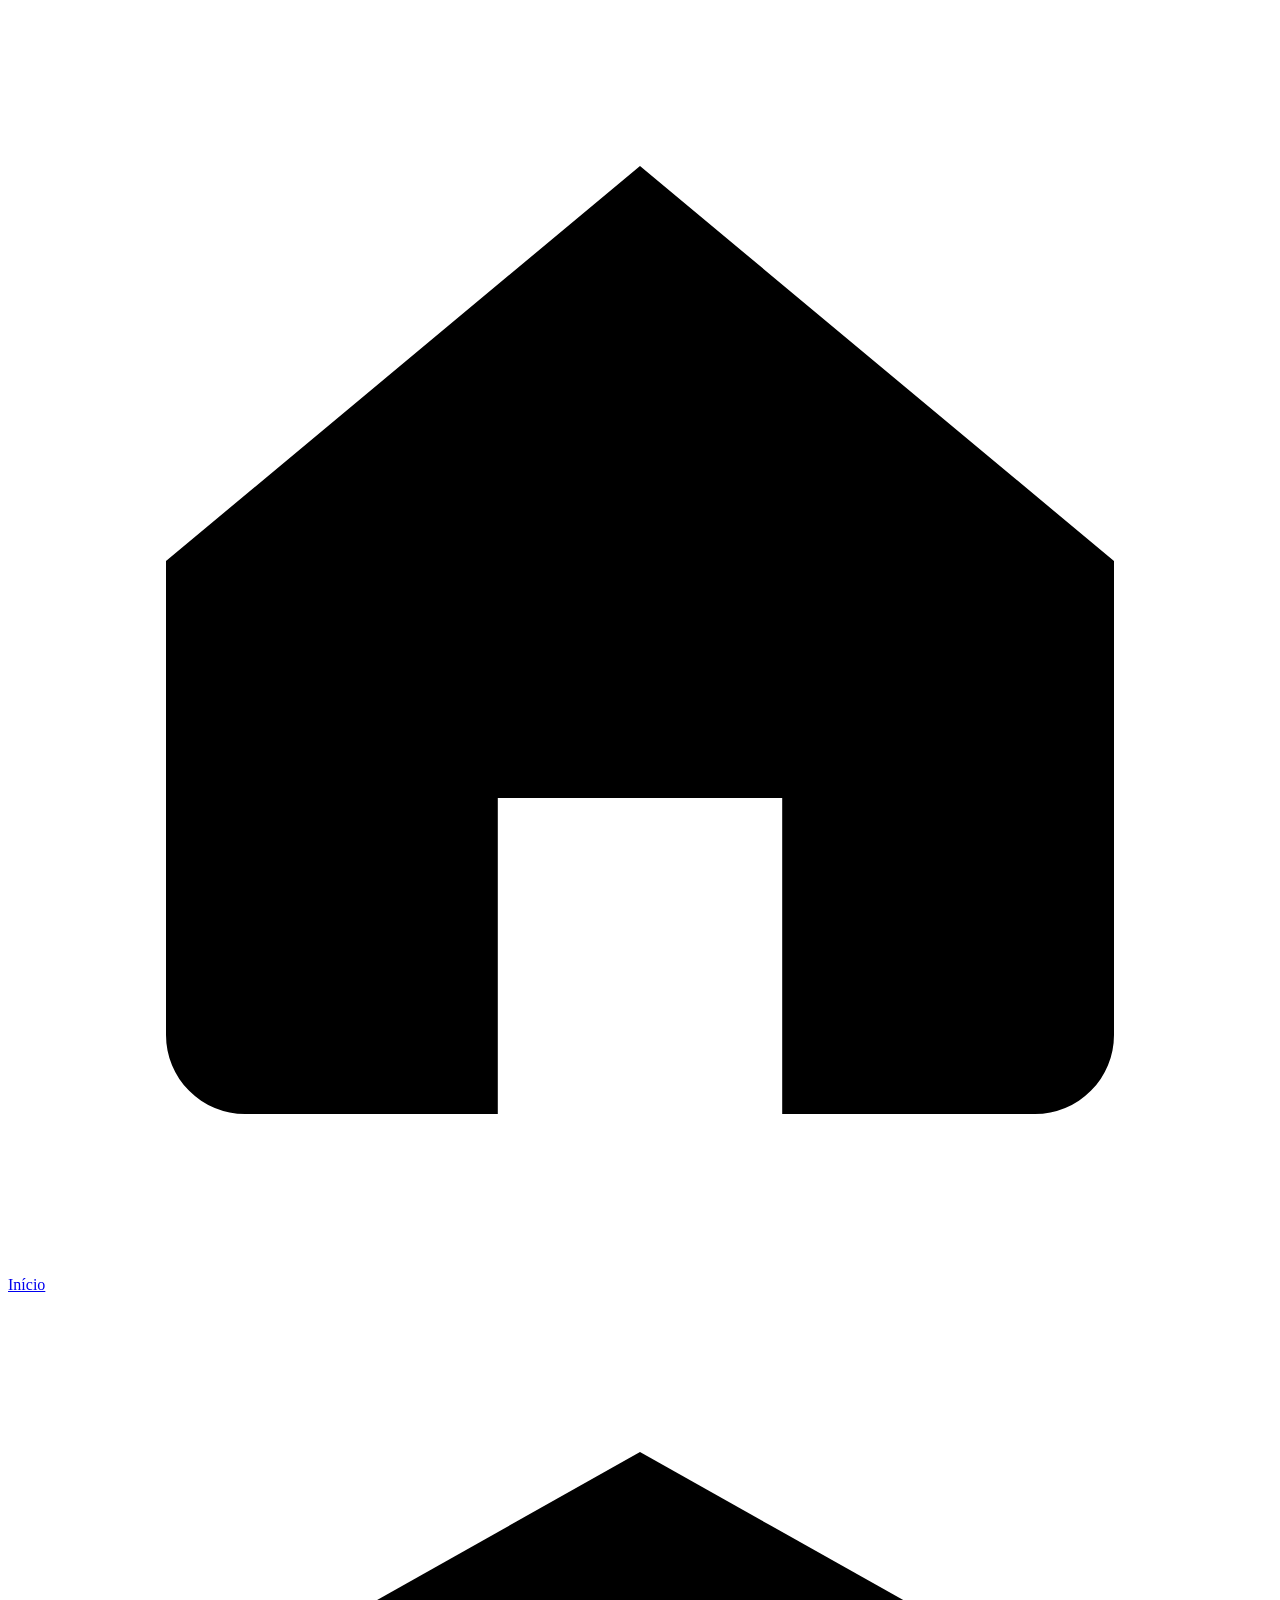
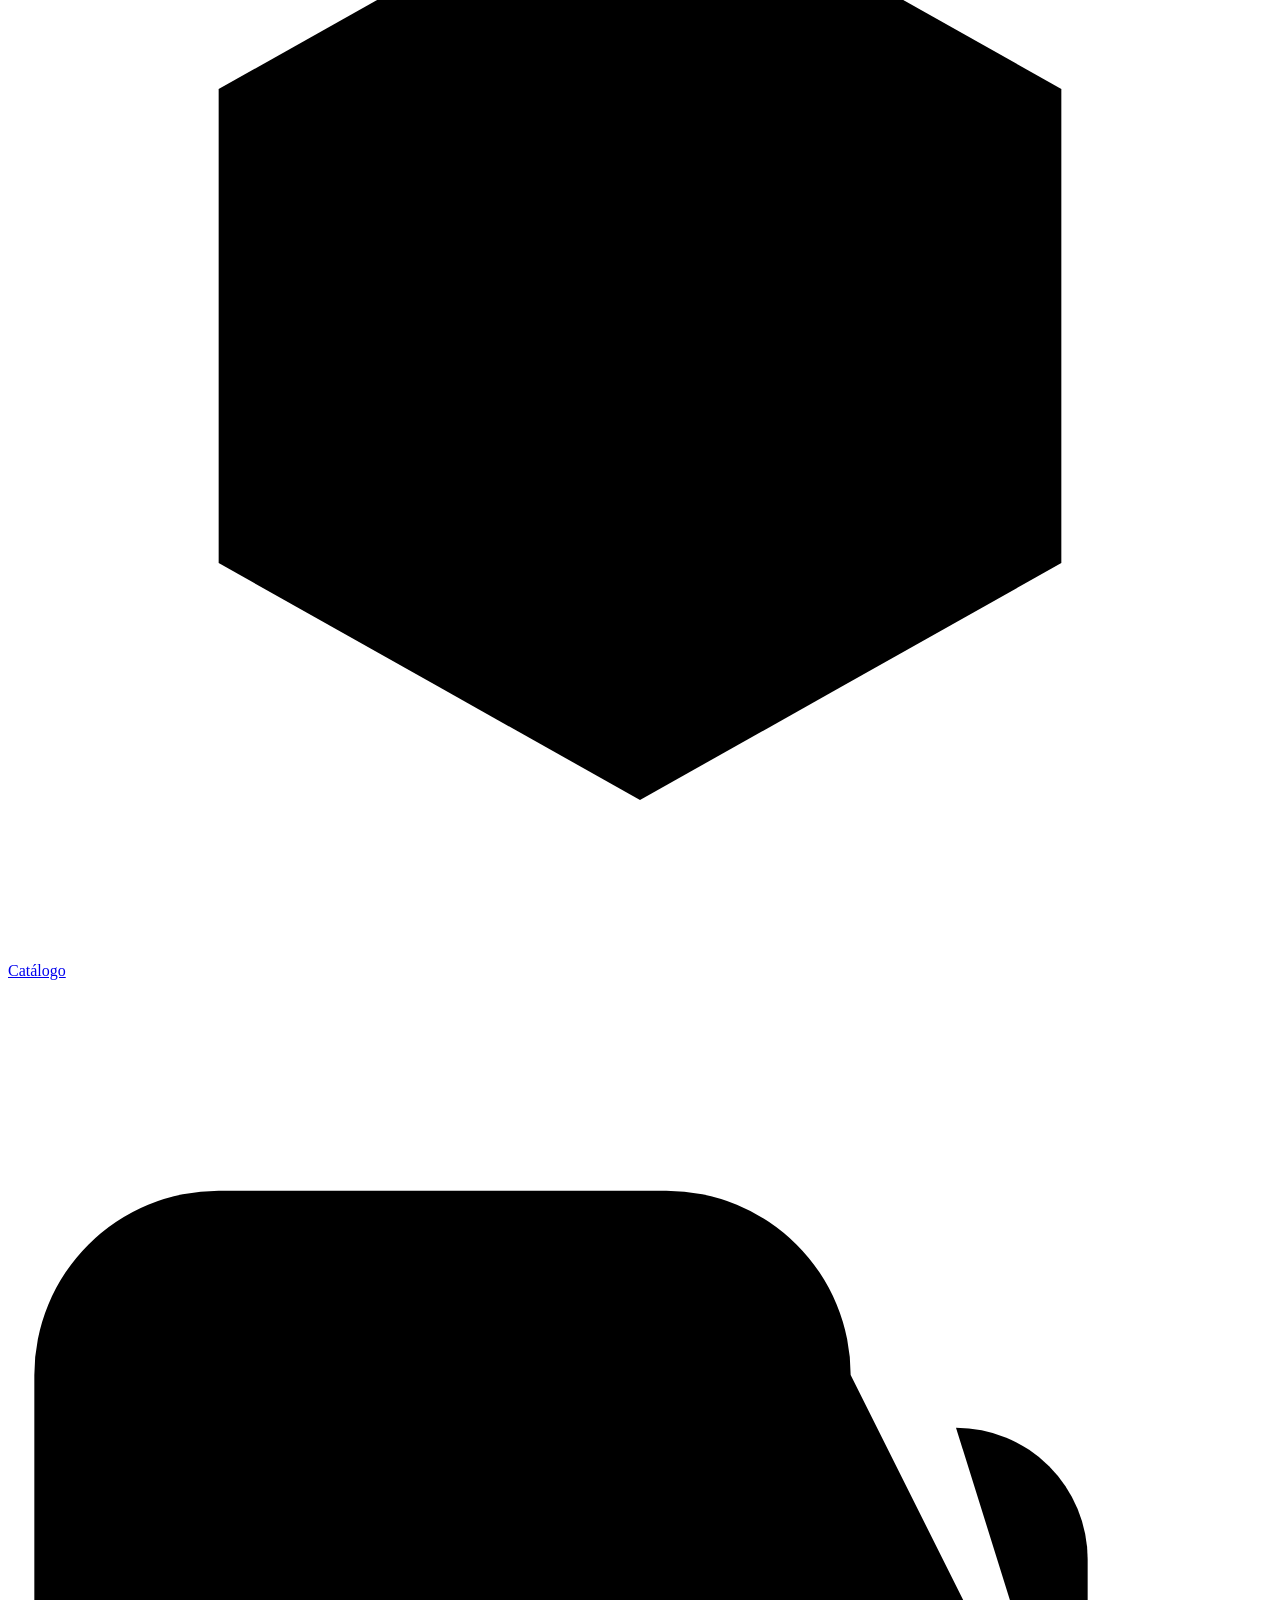
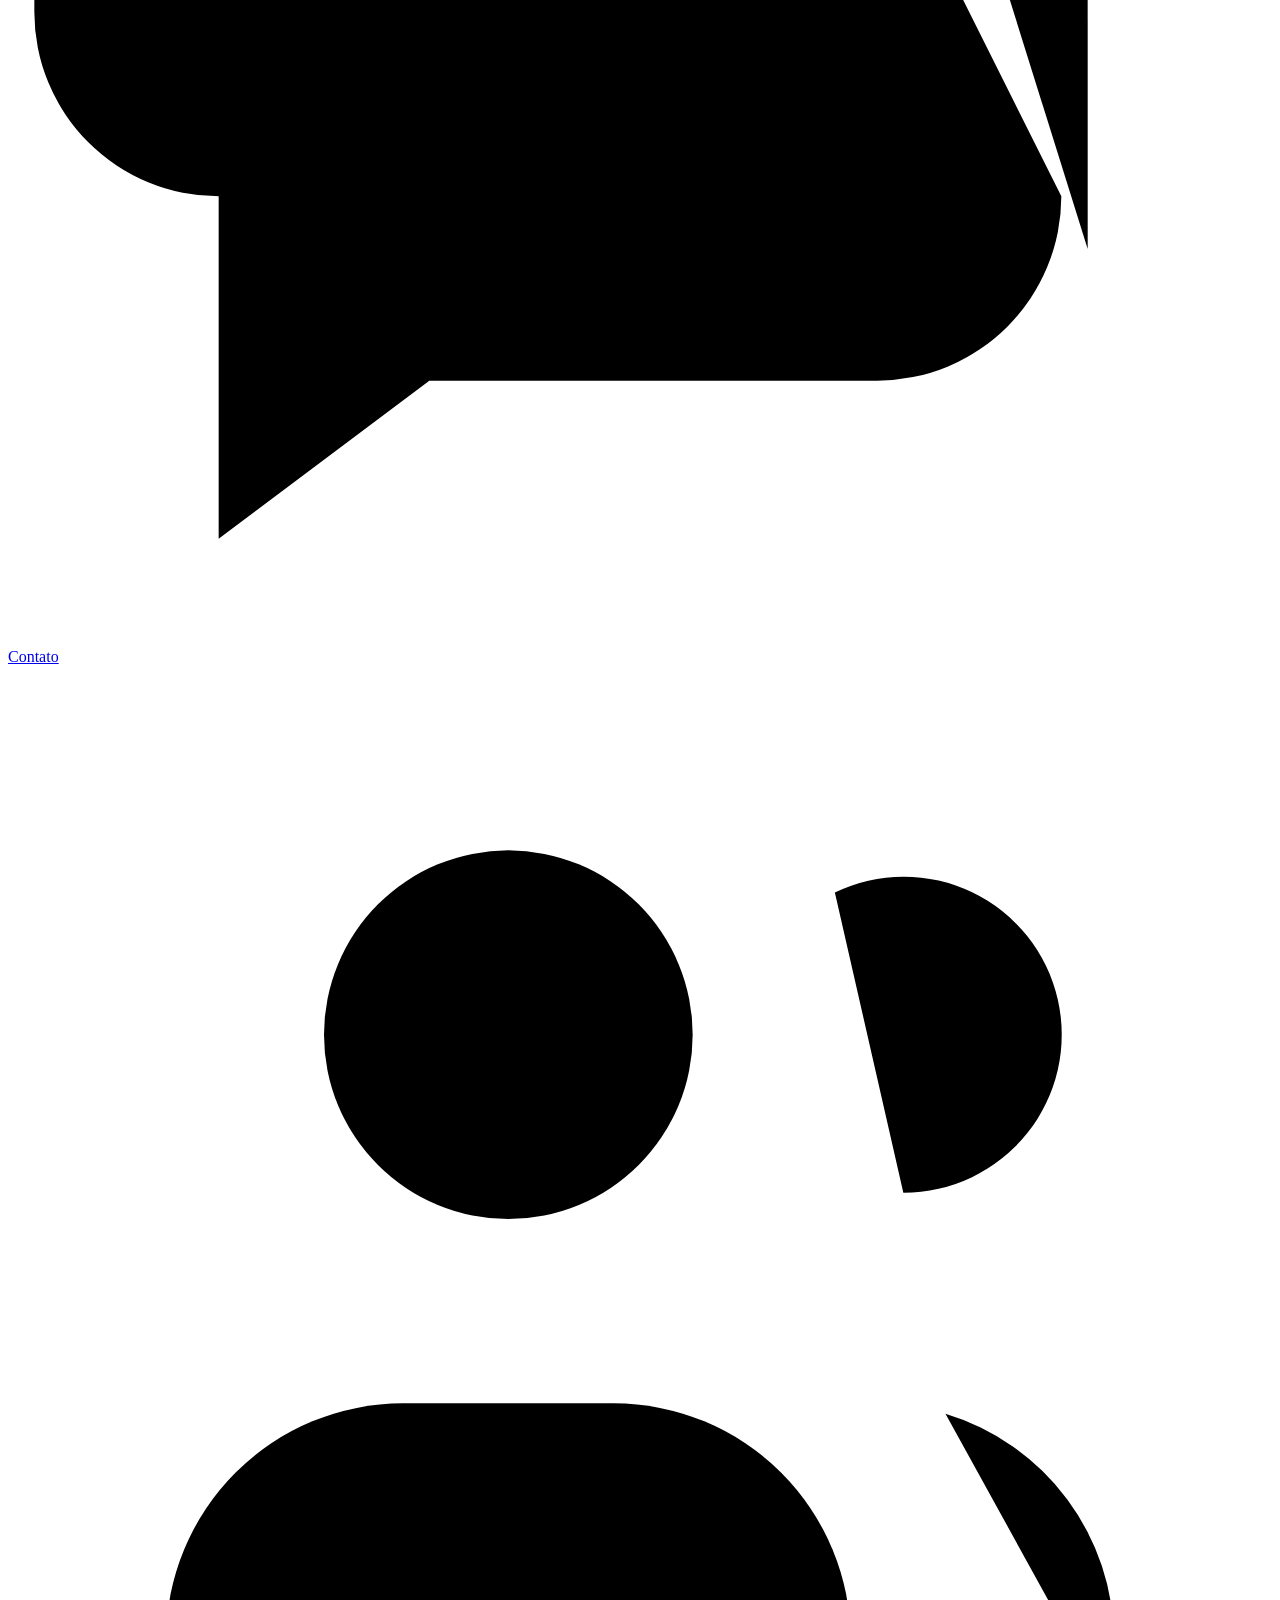
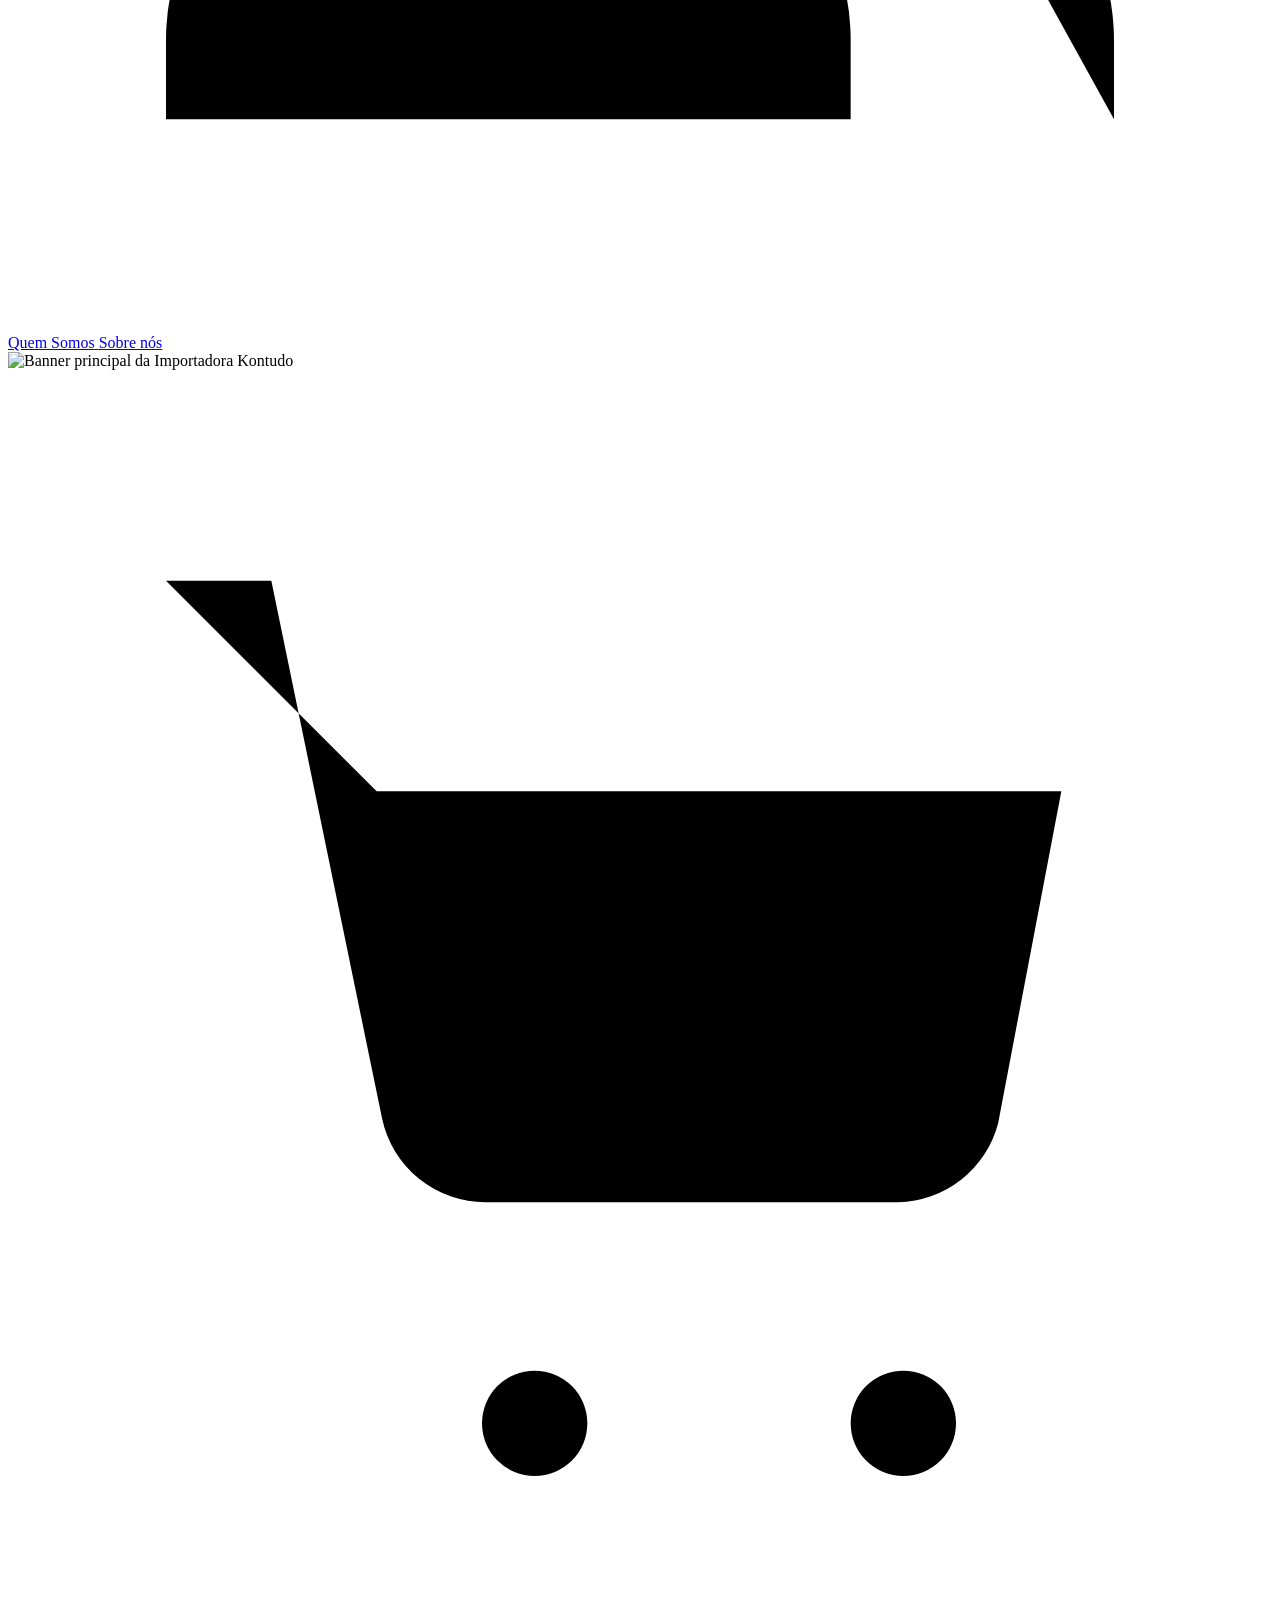
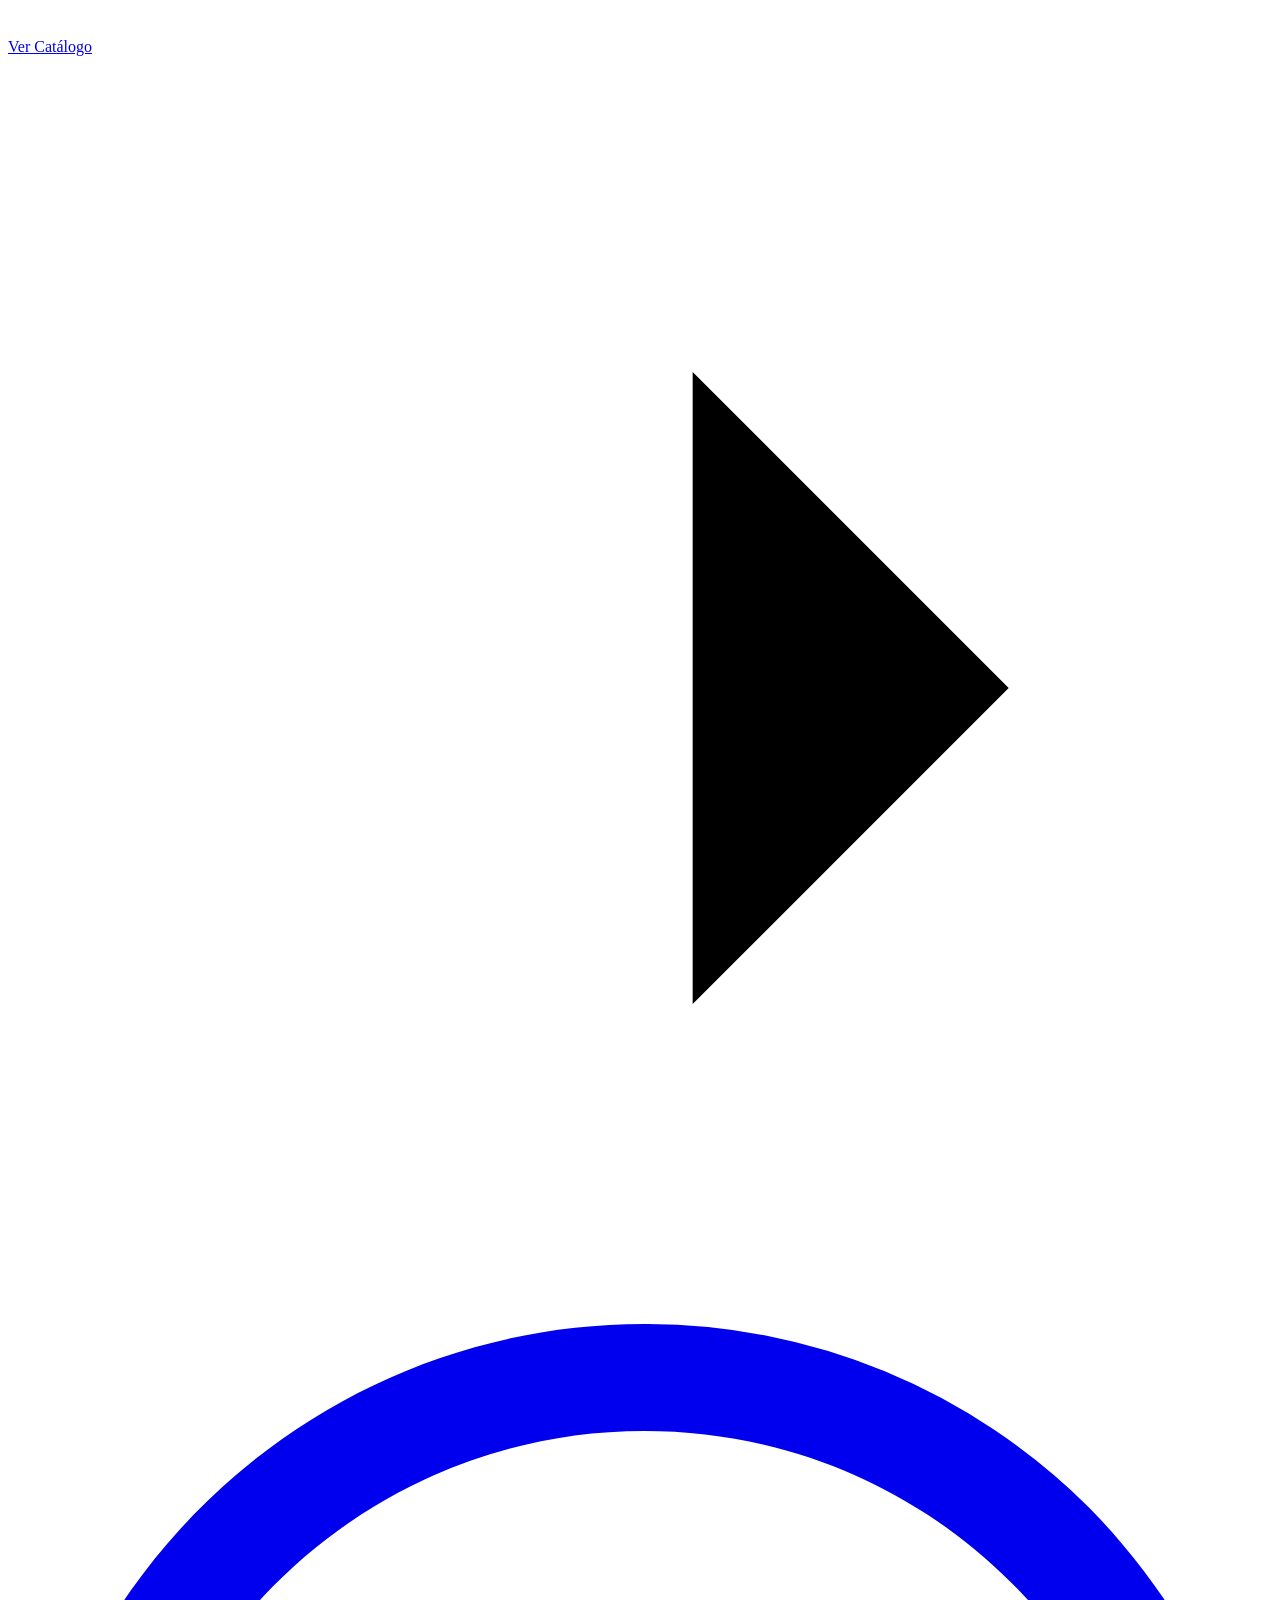
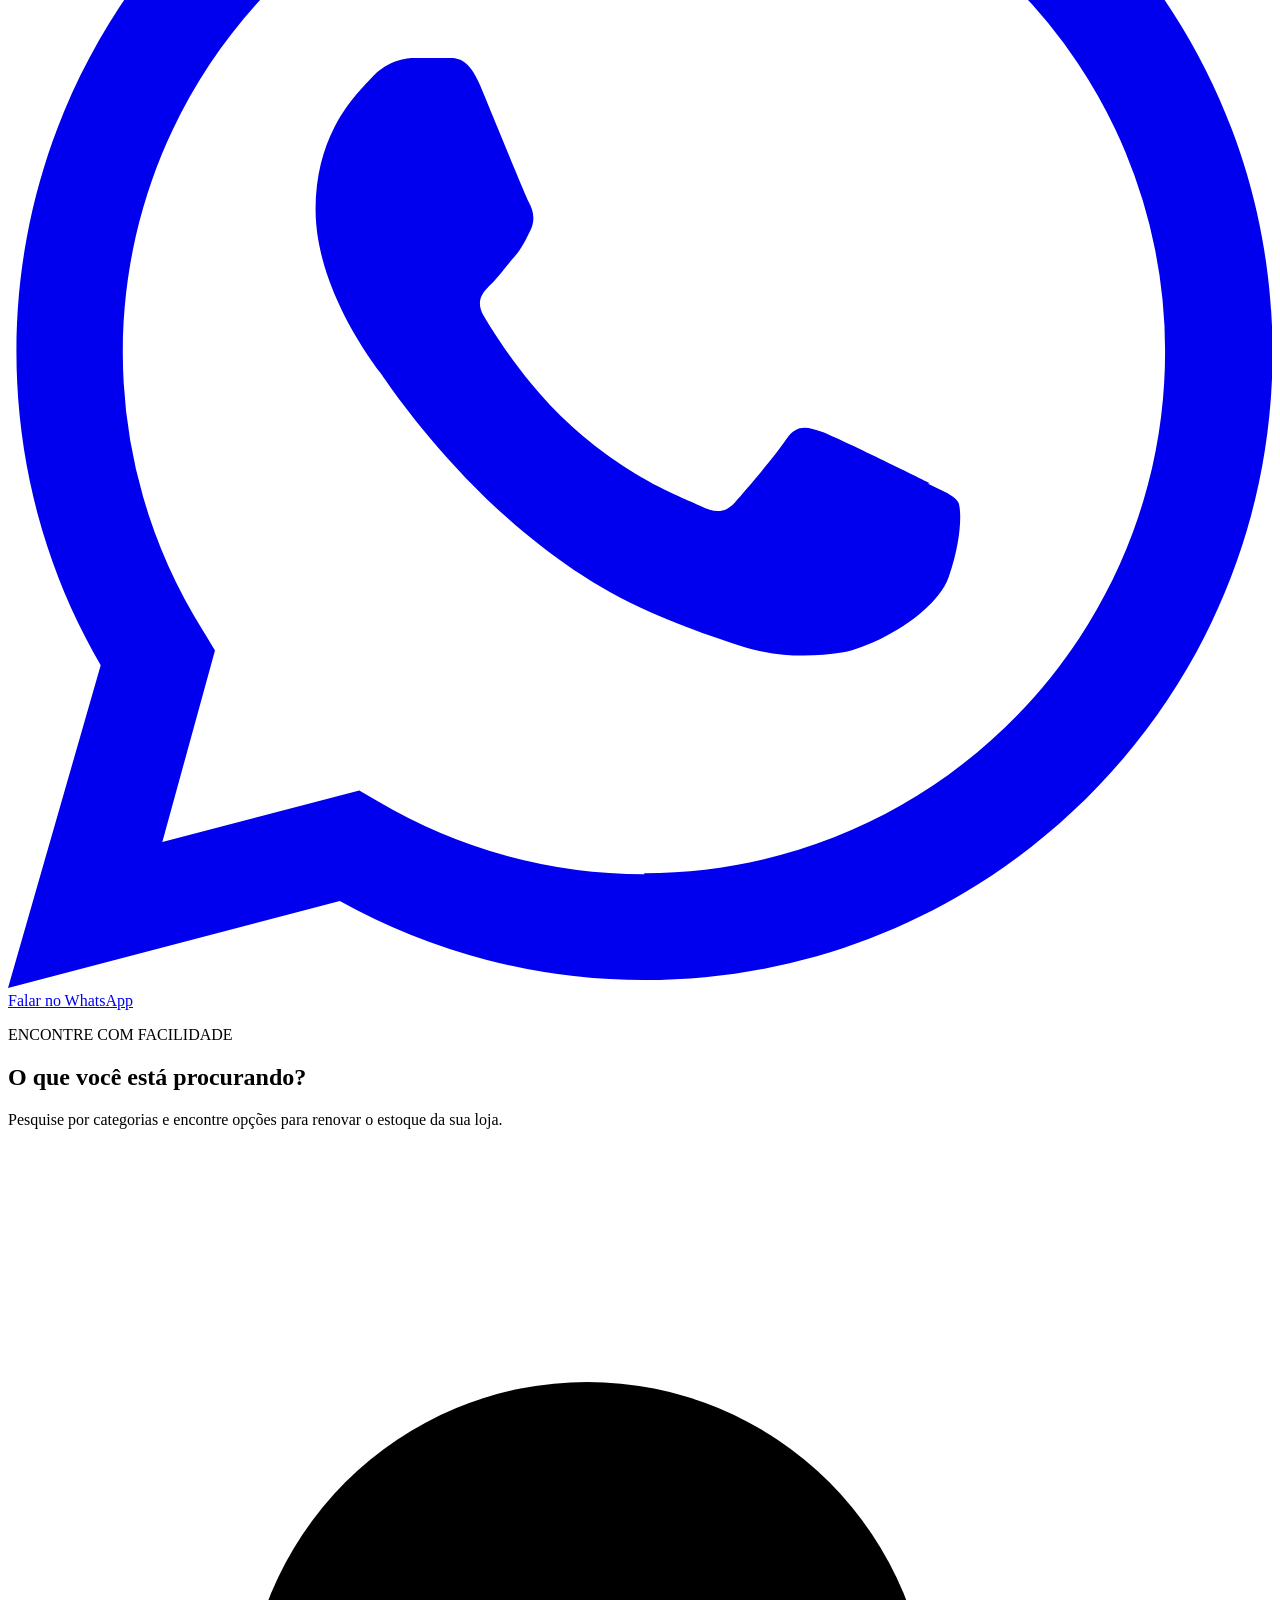
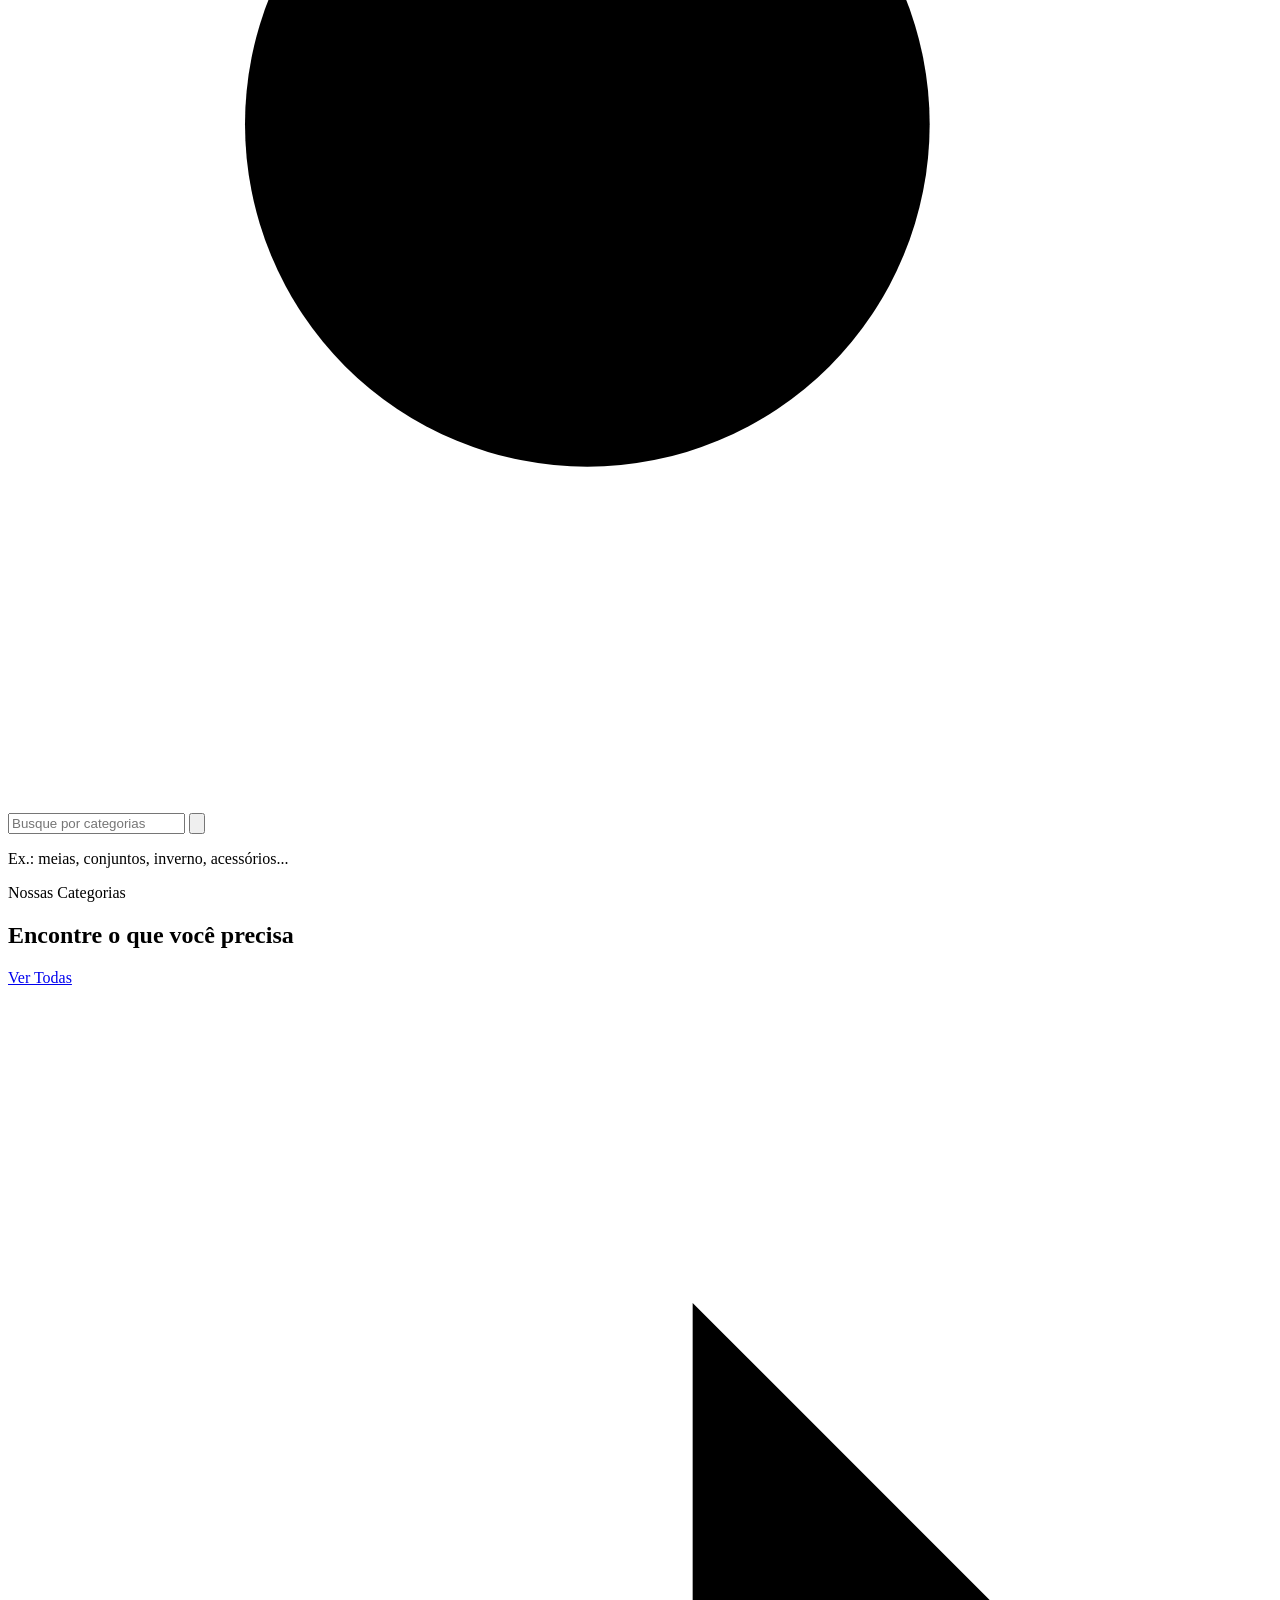
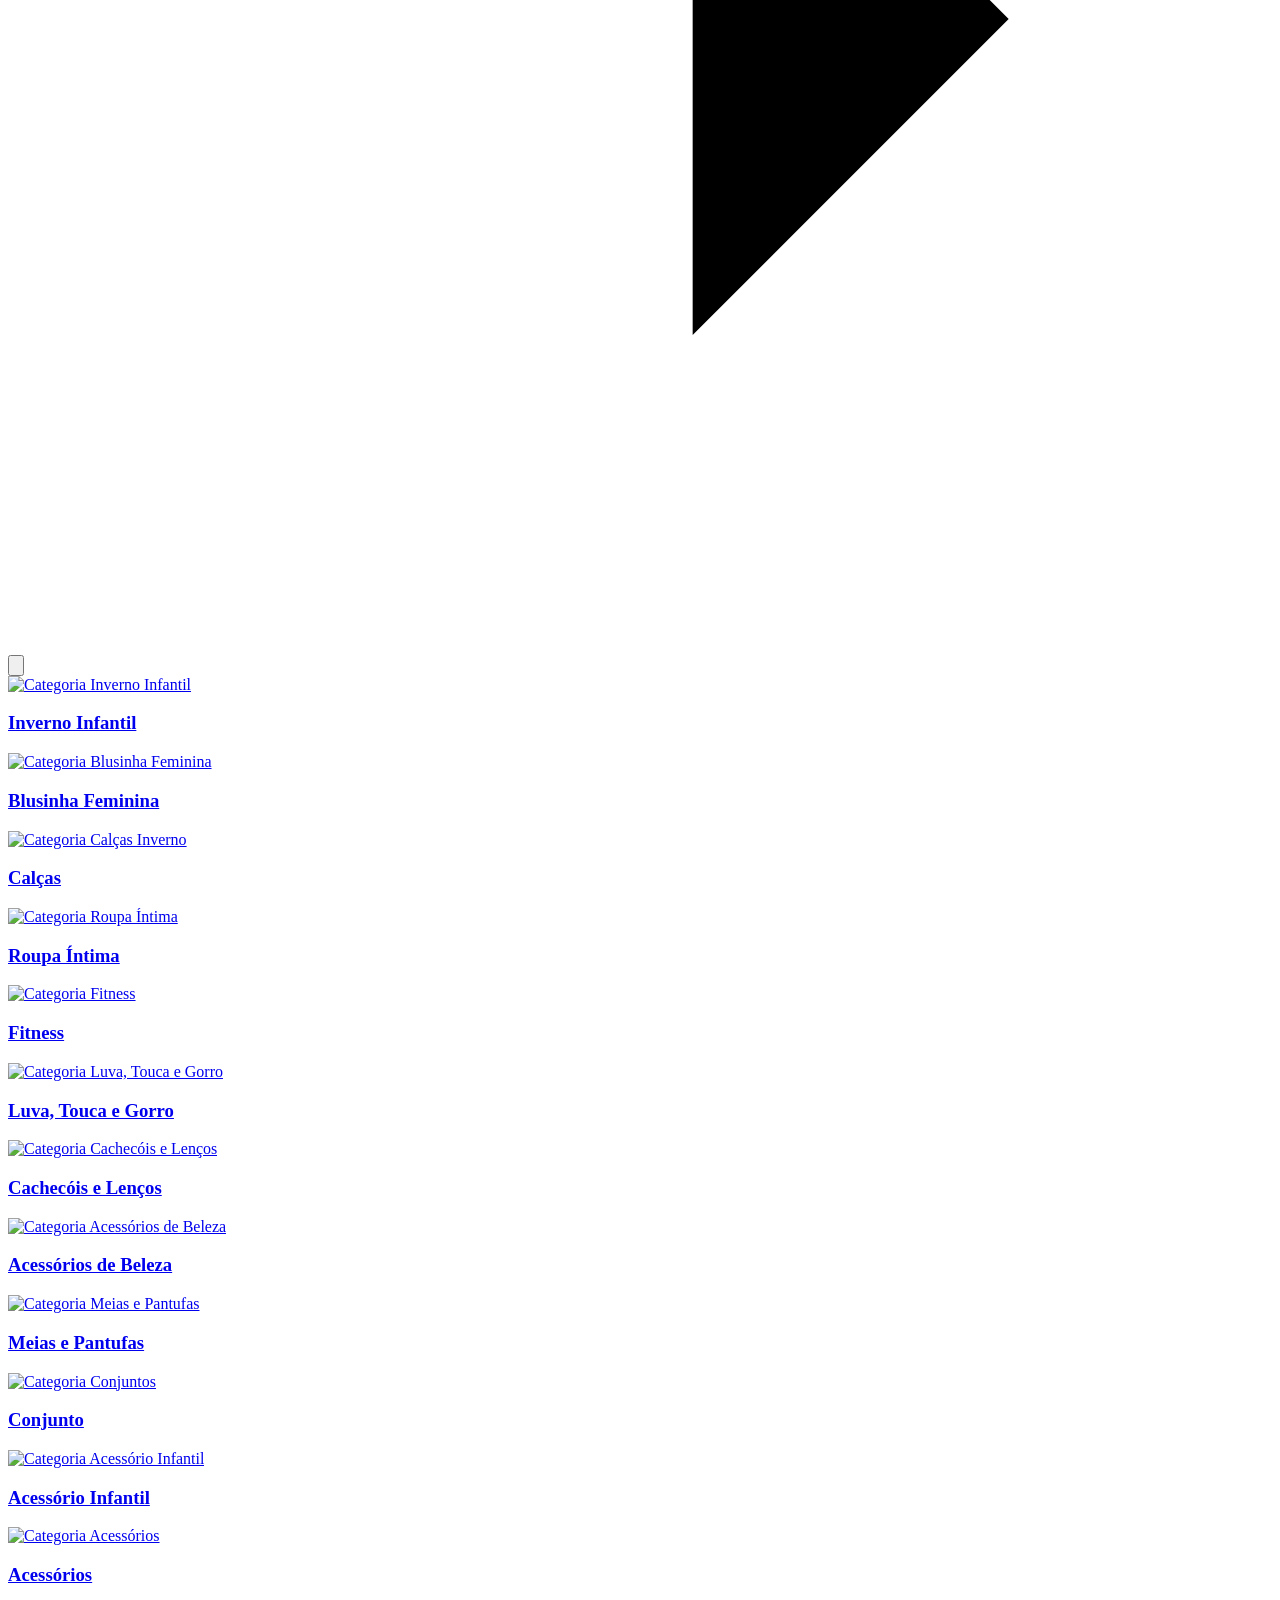
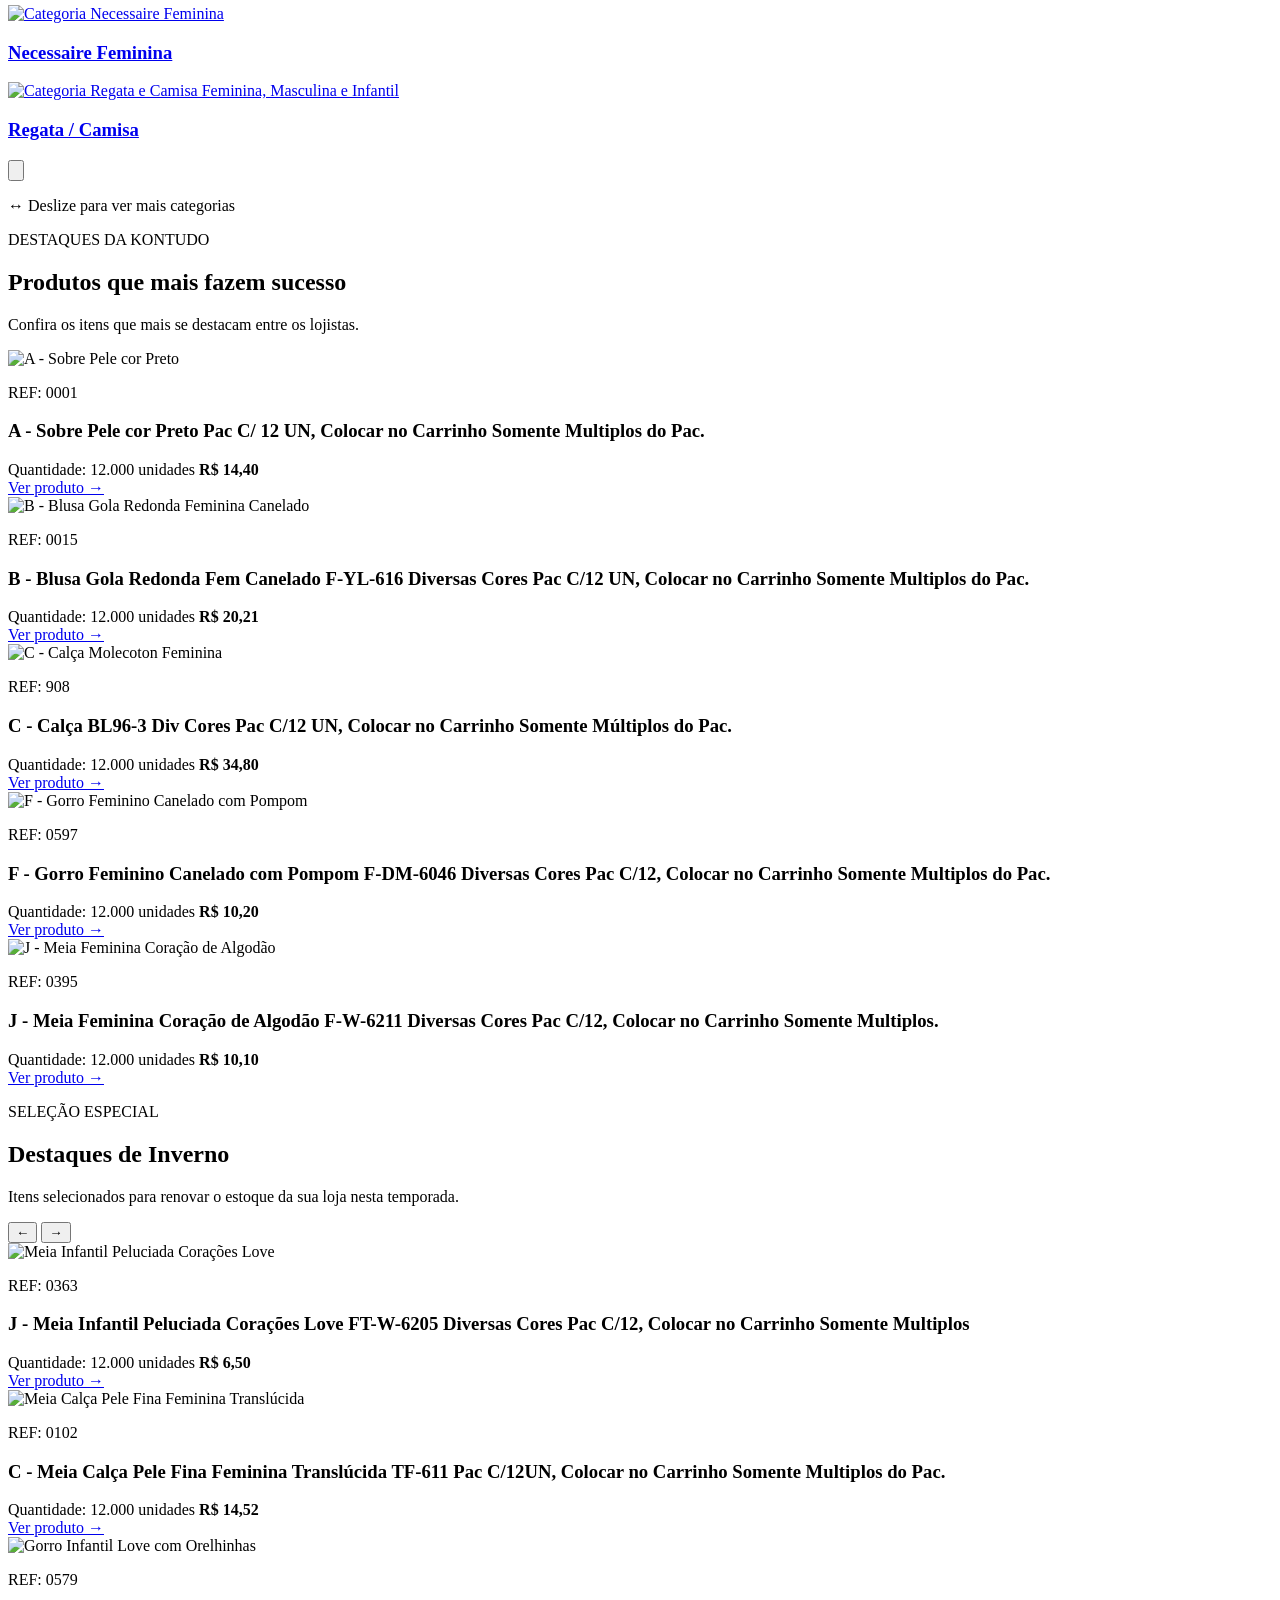
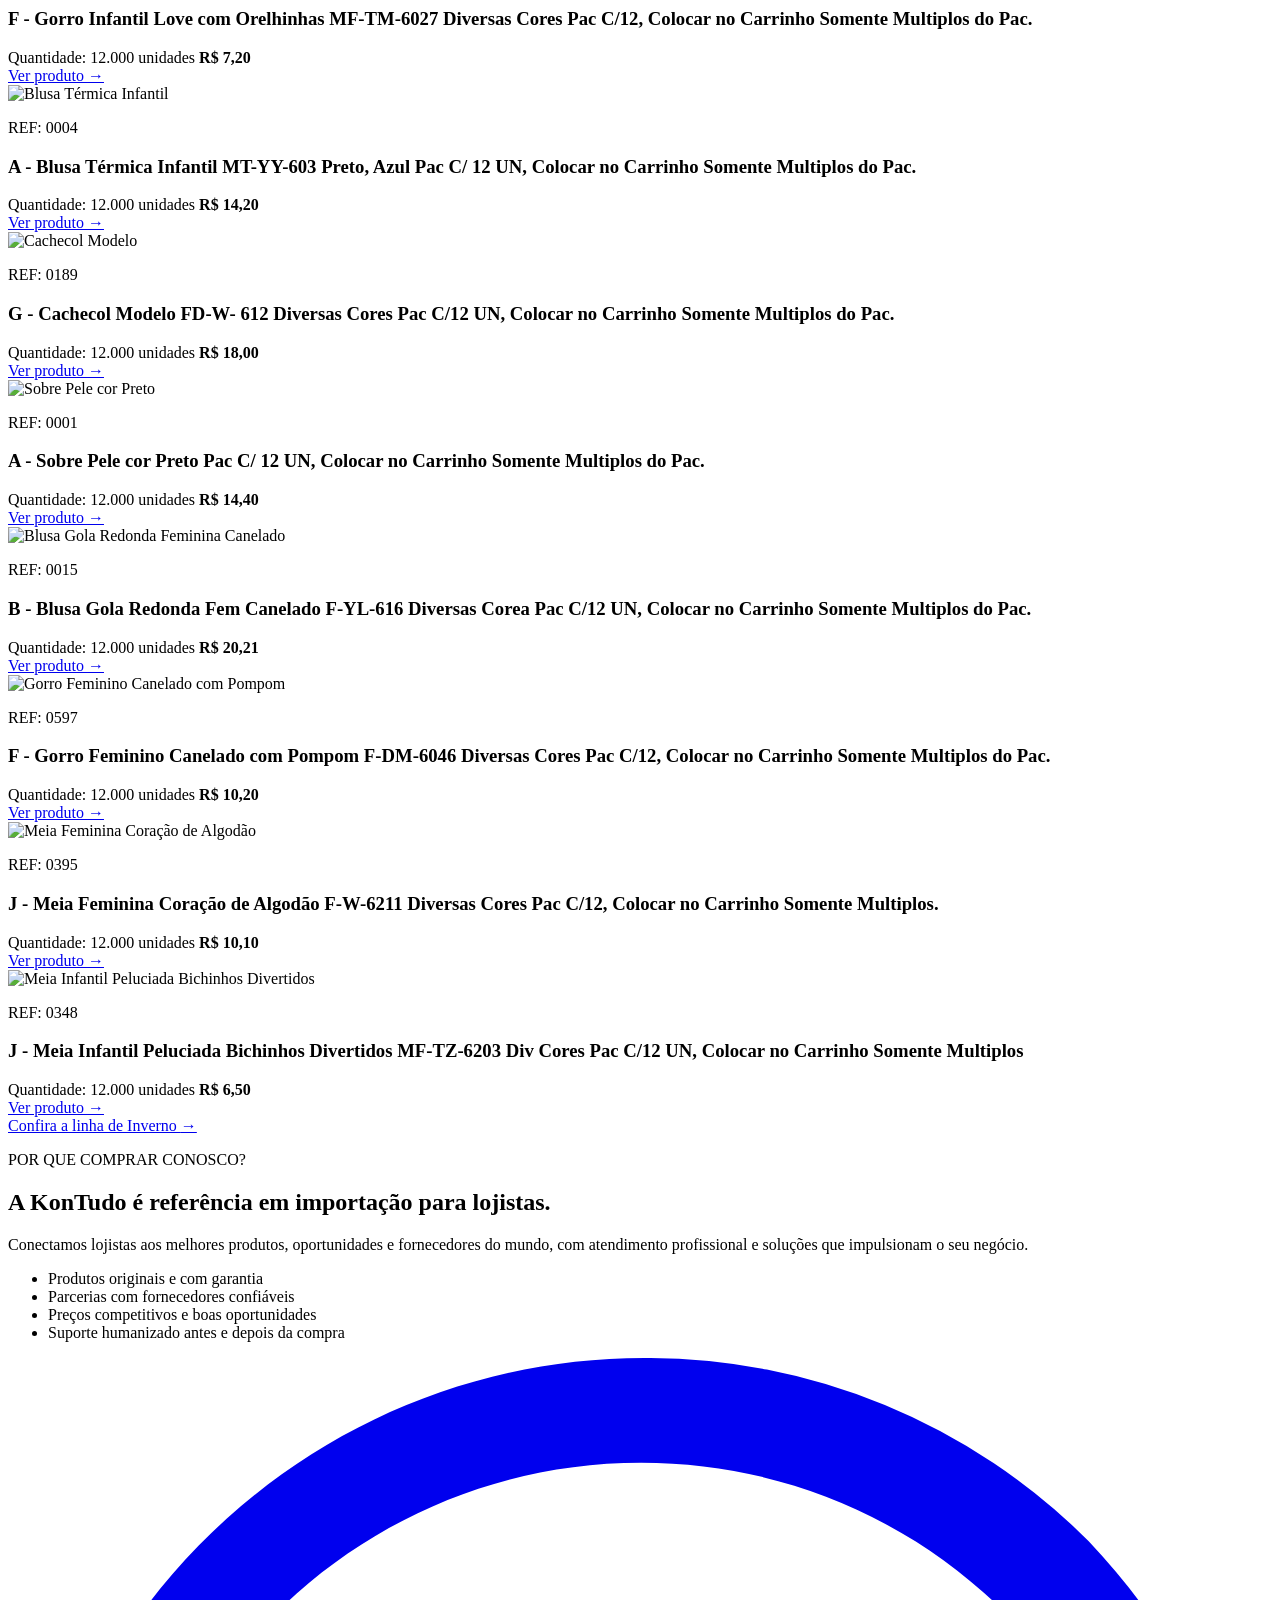
==== index.html @ 3fbab25e "Add files via upload" ====
<!DOCTYPE html>
<html lang="pt-BR">
<head>
  <meta charset="UTF-8" />
  <meta name="viewport" content="width=device-width, initial-scale=1.0" />

  <title>Importadora Kontudo | Porto Itajaí - SC</title>

  <link rel="preconnect" href="https://fonts.googleapis.com" />
  <link rel="preconnect" href="https://fonts.gstatic.com" crossorigin />

  <link
    href="https://fonts.googleapis.com/css2?family=Poppins:wght@400;500;600;700;800&display=swap"
    rel="stylesheet"
  />

  <link rel="stylesheet" href="css/style.css" />
</head>

<body data-page="inicio">

  <header class="site-header">
    <div class="header-art" aria-hidden="true"></div>

    <nav class="primary-nav" aria-label="Menu principal">

      <a href="index.html" class="nav-link" data-page="inicio">
        <svg class="nav-icon" viewBox="0 0 24 24" aria-hidden="true">
          <path d="M3 10.5 12 3l9 7.5v9a1.5 1.5 0 0 1-1.5 1.5h-4.8v-6h-5.4v6H4.5A1.5 1.5 0 0 1 3 19.5z" />
        </svg>
        <span>Início</span>
      </a>

      <a href="catalogo.html" class="nav-link" data-page="catalogo">
        <svg class="nav-icon" viewBox="0 0 24 24" aria-hidden="true">
          <path d="M4 7.5 12 3l8 4.5v9L12 21l-8-4.5z" />
          <path d="M4 7.5 12 12l8-4.5M12 12v9" />
        </svg>
        <span>Catálogo</span>
      </a>

      <a
        href="https://wa.me/5548991997703?text=Ol%C3%A1%2C%20tudo%20bem%3F%20Vim%20atrav%C3%A9s%20do%20site%20da%20Importadora%20Kontudo%20e%20gostaria%20de%20mais%20informa%C3%A7%C3%B5es."
        class="nav-link"
        target="_blank"
        rel="noopener noreferrer"
      >
        <svg class="nav-icon" viewBox="0 0 24 24" aria-hidden="true">
          <path d="M20 15.5a3.5 3.5 0 0 1-3.5 3.5H8l-4 3v-6.5A3.5 3.5 0 0 1 .5 12V7.5A3.5 3.5 0 0 1 4 4h8.5A3.5 3.5 0 0 1 16 7.5" />
          <path d="M18 8.5a2.5 2.5 0 0 1 2.5 2.5v5.5" />
        </svg>
        <span>Contato</span>
      </a>

      <a href="quem-somos.html" class="nav-link" data-page="quem-somos">
        <svg class="nav-icon" viewBox="0 0 24 24" aria-hidden="true">
          <path d="M16 20v-1.5a4.5 4.5 0 0 0-4.5-4.5h-4A4.5 4.5 0 0 0 3 18.5V20" />
          <circle cx="9.5" cy="7" r="3.5" />
          <path d="M17 10a3 3 0 1 0-1.3-5.7M21 20v-1.5a4.5 4.5 0 0 0-3.2-4.3" />
        </svg>

        <span class="nav-label-desktop">Quem Somos</span>
        <span class="nav-label-mobile">Sobre nós</span>
        
      </a>

    </nav>
  </header>

  <main>
  <section class="hero-home">
    <div class="hero-banner-wrap">
      <img
        src="banners/banner-home-kontudo.png"
        alt="Banner principal da Importadora Kontudo"
        class="hero-banner-image"
      />

      <div class="hero-banner-buttons">
  <a href="catalogo.html" class="hero-btn hero-btn-catalogo">
    <svg class="hero-btn-icon" viewBox="0 0 24 24" aria-hidden="true">
      <path d="M3 4h2l2.1 10.2a2 2 0 0 0 2 1.6h7.8a2 2 0 0 0 1.9-1.5L20 8H7" />
      <circle cx="10" cy="20" r="1" />
      <circle cx="17" cy="20" r="1" />
    </svg>

    <span>Ver Catálogo</span>

    <svg class="hero-btn-arrow" viewBox="0 0 24 24" aria-hidden="true">
      <path d="M5 12h13M13 6l6 6-6 6" />
    </svg>
  </a>

  <a
    href="https://wa.me/5548991997703?text=Ol%C3%A1%2C%20tudo%20bem%3F%20Vim%20atrav%C3%A9s%20do%20site%20da%20Importadora%20Kontudo%20e%20gostaria%20de%20mais%20informa%C3%A7%C3%B5es."
    class="hero-btn hero-btn-whatsapp"
    target="_blank"
    rel="noopener noreferrer"
  >
    <svg
  class="hero-whatsapp-icon"
  viewBox="0 0 24 24"
  aria-hidden="true"
>
  <path
    fill="currentColor"
    d="M20.52 3.48A11.88 11.88 0 0 0 12.08 0C5.5 0 .16 5.34.16 11.92c0 2.1.55 4.15 1.6 5.95L0 24l6.3-1.65a11.9 11.9 0 0 0 5.78 1.5h.01c6.58 0 11.92-5.34 11.92-11.92 0-3.18-1.24-6.16-3.49-8.45ZM12.08 21.84a9.9 9.9 0 0 1-5.05-1.38l-.36-.21-3.74.98 1-3.64-.23-.38a9.9 9.9 0 0 1-1.52-5.28c0-5.46 4.44-9.9 9.9-9.9 2.64 0 5.12 1.03 6.99 2.9a9.83 9.83 0 0 1 2.9 6.99c0 5.46-4.44 9.9-9.89 9.9Zm5.43-7.42c-.3-.15-1.78-.88-2.06-.98-.28-.1-.48-.15-.68.15-.2.3-.78.98-.96 1.18-.18.2-.36.23-.66.08-.3-.15-1.28-.47-2.43-1.5-.9-.81-1.5-1.8-1.68-2.1-.18-.3-.02-.46.13-.61.13-.13.3-.36.45-.53.15-.18.2-.3.3-.5.1-.2.05-.38-.03-.53-.08-.15-.68-1.63-.93-2.23-.25-.59-.5-.5-.68-.51h-.58c-.2 0-.53.08-.8.38-.28.3-1.06 1.03-1.06 2.5 0 1.48 1.08 2.9 1.23 3.1.15.2 2.12 3.24 5.14 4.55.72.31 1.28.5 1.72.64.72.23 1.38.2 1.9.12.58-.09 1.78-.73 2.03-1.43.25-.7.25-1.3.18-1.43-.08-.13-.28-.2-.58-.35Z"
  />
</svg>

    <span>Falar no WhatsApp</span>
  </a>
</div>
        </div>
  </section>

  <section class="category-search-section" aria-labelledby="categorySearchTitle">
  <div class="category-search-shell" data-category-search>
    <div class="category-search-copy">
      <p class="category-search-eyebrow">ENCONTRE COM FACILIDADE</p>

      <h2 id="categorySearchTitle">
        O que você está <span>procurando?</span>
      </h2>

      <p>
        Pesquise por categorias e encontre opções para renovar o estoque da sua loja.
      </p>
    </div>

    <form class="category-search-form" role="search">
      <div class="category-search-input-wrap">
        <svg class="category-search-lupa" viewBox="0 0 24 24" aria-hidden="true">
          <circle cx="11" cy="11" r="6.5"></circle>
          <path d="m16 16 4.5 4.5"></path>
        </svg>

        <input
          class="category-search-input"
          type="search"
          placeholder="Busque por categorias"
          autocomplete="off"
          aria-label="Busque por categorias"
          aria-expanded="false"
        />

        <button class="category-search-button" type="submit" aria-label="Pesquisar categoria">
          <svg viewBox="0 0 24 24" aria-hidden="true">
            <path d="M5 12h13M13 6l6 6-6 6"></path>
          </svg>
        </button>
      </div>

      <div class="category-search-results" role="listbox" aria-live="polite"></div>

      <p class="category-search-hint">
        Ex.: meias, conjuntos, inverno, acessórios...
      </p>
    </form>
  </div>
</section>

  <section class="categorias-home" id="categorias">
    <div class="categorias-cabecalho">
      <div>
        <p class="categorias-selo">Nossas Categorias</p>

        <h2>
          Encontre <span>o que você precisa</span>
        </h2>
      </div>

      <a href="catalogo.html" class="btn-ver-todas">
        Ver Todas

        <svg viewBox="0 0 24 24" aria-hidden="true">
          <path d="M5 12h13M13 6l6 6-6 6" />
        </svg>
      </a>
    </div>

    <div class="categorias-carrossel">
      <button
        class="categoria-seta categoria-seta-esquerda"
        id="categoryPrev"
        type="button"
        aria-label="Ver categorias anteriores"
      >
        <svg viewBox="0 0 24 24" aria-hidden="true">
          <path d="M15 18l-6-6 6-6" />
        </svg>
      </button>

      <div class="categorias-vitrine" id="categoryTrack">

 <a
  href="https://importadorakontudo.pedidook.com.br/?categoria=A%20-%20INVERNO%20INFANTIL"
  class="categoria-card"
  target="_blank"
  rel="noopener noreferrer"
  >
          <div class="categoria-imagem">
            <img
              src="categorias/inverno-infantil.png"
              alt="Categoria Inverno Infantil"
            />
          </div>
          <h3>Inverno Infantil</h3>
        </a>

        <a
  href="https://importadorakontudo.pedidook.com.br/?categoria=B%20-%20BLUSINHA%20FEMININA"
  class="categoria-card"
  target="_blank"
  rel="noopener noreferrer"
>
          <div class="categoria-imagem">
            <img
              src="categorias/blusinha-feminina.png"
              alt="Categoria Blusinha Feminina"
            />
          </div>
          <h3>Blusinha Feminina</h3>
        </a>

        <a
  href="https://importadorakontudo.pedidook.com.br/?categoria=C%20-%20CAL%C3%87AS"
  class="categoria-card"
  target="_blank"
  rel="noopener noreferrer"
>
          <div class="categoria-imagem">
            <img
              src="categorias/calcas-inverno.png"
              alt="Categoria Calças Inverno"
            />
          </div>
          <h3>Calças </h3>
        </a>

        <a
  href="https://importadorakontudo.pedidook.com.br/?categoria=D%20-%20ROUPA%20INTIMA%20-%20FEM%20%2F%20MASC%20%2F%20INFANTIL"
  class="categoria-card"
  target="_blank"
  rel="noopener noreferrer"
>
          <div class="categoria-imagem">
            <img
              src="categorias/roupa-intima.png"
              alt="Categoria Roupa Íntima"
            />
          </div>
          <h3>Roupa Íntima</h3>
        </a>

        <a
  href="https://importadorakontudo.pedidook.com.br/?categoria=E%20-%20FITNESS"
  class="categoria-card"
  target="_blank"
  rel="noopener noreferrer"
>
          <div class="categoria-imagem">
            <img
              src="categorias/fitness.png"
              alt="Categoria Fitness"
            />
          </div>
          <h3>Fitness</h3>
        </a>

        <a
  href="https://importadorakontudo.pedidook.com.br/?categoria=F%20-%20LUVA%20%2F%20TOUCA%20%2F%20GORRO-ADULTO%2FINFANTIL"
  class="categoria-card"
  target="_blank"
  rel="noopener noreferrer"
>
          <div class="categoria-imagem">
            <img
              src="categorias/luva-touca-gorro.png"
              alt="Categoria Luva, Touca e Gorro"
            />
          </div>
          <h3>Luva, Touca e Gorro</h3>
        </a>

        <a
  href="https://importadorakontudo.pedidook.com.br/?categoria=G%20-%20CACHEC%C3%93IS%20E%20LEN%C3%87OS"
  class="categoria-card"
  target="_blank"
  rel="noopener noreferrer"
>
          <div class="categoria-imagem">
            <img
              src="categorias/cachecois-lencos.png"
              alt="Categoria Cachecóis e Lenços"
            />
          </div>
          <h3>Cachecóis e Lenços</h3>
        </a>

        <a
  href="https://importadorakontudo.pedidook.com.br/?categoria=H%20-%20ACESS%C3%93RIOS%20CABELO%2C%20UNHA%20E%20MAQUIAGEM"
  class="categoria-card"
  target="_blank"
  rel="noopener noreferrer"
>
          <div class="categoria-imagem">
            <img
              src="categorias/acessorios-beleza.png"
              alt="Categoria Acessórios de Beleza"
            />
          </div>
          <h3>Acessórios de Beleza</h3>
        </a>

        <a
  href="https://importadorakontudo.pedidook.com.br/?categoria=J%20-%20MEIAS%20%2F%20PANTUFAS%20-%20MASC%2FFEM%2FINFANTIL"
  class="categoria-card"
  target="_blank"
  rel="noopener noreferrer"
>
          <div class="categoria-imagem">
            <img
              src="categorias/meias-pantufas.png"
              alt="Categoria Meias e Pantufas"
            />
          </div>
          <h3>Meias e Pantufas</h3>
        </a>

        <a href="https://importadorakontudo.pedidook.com.br/?categoria=I%20-%20CONJUNTOS" class="categoria-card">
          <div class="categoria-imagem">
            <img
              src="categorias/conjuntos.png"
              alt="Categoria Conjuntos"
            />
          </div>
          <h3>Conjunto</h3>
        </a>

        <a
  href="https://importadorakontudo.pedidook.com.br/?categoria=L%20-%20ACESSORIOS%20INFANTIL"
  class="categoria-card"
  target="_blank"
  rel="noopener noreferrer"
>
  <div class="categoria-imagem">
    <img
      src="categorias/acessorio-infantil.png"
      alt="Categoria Acessório Infantil"
    />
  </div>
  <h3>Acessório Infantil</h3>
</a>

<a
  href="https://importadorakontudo.pedidook.com.br/?categoria=N%20-%20ACESSORIOS"
  class="categoria-card"
  target="_blank"
  rel="noopener noreferrer"
>
  <div class="categoria-imagem">
    <img
      src="categorias/acessorios-gerais.png"
      alt="Categoria Acessórios"
    />
  </div>
  <h3>Acessórios</h3>
</a>

<a
  href="https://importadorakontudo.pedidook.com.br/?categoria=O%20-%20NECESSAIRE%20FEM."
  class="categoria-card"
  target="_blank"
  rel="noopener noreferrer"
>
  <div class="categoria-imagem">
    <img
      src="categorias/necessaire-feminina.png"
      alt="Categoria Necessaire Feminina"
    />
  </div>
  <h3>Necessaire Feminina</h3>
</a>

<a
  href="https://importadorakontudo.pedidook.com.br/?categoria=K%20-%20REGATA%20%2F%20CAMISA%20-%20FEM%2FMASC%2FINFANTIL"
  class="categoria-card"
  target="_blank"
  rel="noopener noreferrer"
>
  <div class="categoria-imagem">
    <img
      src="categorias/regata-camisa-fem-masc-infantil.png"
      alt="Categoria Regata e Camisa Feminina, Masculina e Infantil"
    />
  </div>
  <h3>Regata / Camisa</h3>
</a>

      </div>

      <button
        class="categoria-seta categoria-seta-direita"
        id="categoryNext"
        type="button"
        aria-label="Ver próximas categorias"
      >
        <svg viewBox="0 0 24 24" aria-hidden="true">
          <path d="M9 18l6-6-6-6" />
        </svg>
      </button>
    </div>

    <div class="categorias-mobile-info">
      <div class="categoria-pontos">
        <span class="categoria-ponto ativo"></span>
        <span class="categoria-ponto"></span>
        <span class="categoria-ponto"></span>
      </div>

      <p>
        <span>↔</span>
        Deslize para ver mais categorias
      </p>
    </div>
  </section>

<section class="mais-vendidos-home" id="mais-vendidos">
  <div class="mais-vendidos-cabecalho">
    <div>
      <p class="mais-vendidos-selo">DESTAQUES DA KONTUDO</p>

      <h2>
        Produtos que mais <span>fazem sucesso</span>
      </h2>

      <p>
        Confira os itens que mais se destacam entre os lojistas.
      </p>
    </div>
  </div>

  <div class="mais-vendidos-vitrine" id="bestSellerTrack">

    <article class="produto-card">
      <div class="produto-imagem">
        <img
          src="mais-vendidos/produto-1.png?"
          alt="A - Sobre Pele cor Preto"
        />
      </div>

      <div class="produto-conteudo">
        <p class="produto-referencia">REF: 0001</p>

        <h3>
          A - Sobre Pele cor Preto Pac C/ 12 UN, Colocar no Carrinho Somente Multiplos do Pac.
        </h3>

        <div class="produto-informacoes">
          <span>Quantidade: 12.000 unidades</span>
          <strong>R$ 14,40</strong>
        </div>

        <a
          href="https://importadorakontudo.pedidook.com.br/produto/49764802"
          class="produto-botao"
          target="_blank"
          rel="noopener noreferrer"
        >
          Ver produto
          <span>→</span>
        </a>
      </div>
    </article>

    <article class="produto-card">
      <div class="produto-imagem">
        <img
          src="mais-vendidos/produto-2.png"
          alt="B - Blusa Gola Redonda Feminina Canelado"
        />
      </div>

      <div class="produto-conteudo">
        <p class="produto-referencia">REF: 0015</p>

        <h3>
          B - Blusa Gola Redonda Fem Canelado F-YL-616 Diversas Cores Pac C/12 UN, Colocar no Carrinho Somente Multiplos do Pac.
        </h3>

        <div class="produto-informacoes">
          <span>Quantidade: 12.000 unidades</span>
          <strong>R$ 20,21</strong>
        </div>

        <a
          href="https://importadorakontudo.pedidook.com.br/produto/49780418"
          class="produto-botao"
          target="_blank"
          rel="noopener noreferrer"
        >
          Ver produto
          <span>→</span>
        </a>
      </div>
    </article>

    <article class="produto-card">
      <div class="produto-imagem">
        <img
          src="mais-vendidos/produto-3.png"
          alt="C - Calça Molecoton Feminina"
        />
      </div>

      <div class="produto-conteudo">
        <p class="produto-referencia">REF: 908</p>

        <h3>
          C - Calça BL96-3 Div Cores Pac C/12 UN, Colocar no Carrinho Somente Múltiplos do Pac.
        </h3>

        <div class="produto-informacoes">
          <span>Quantidade: 12.000 unidades</span>
          <strong>R$ 34,80</strong>
        </div>

        <a
          href="https://importadorakontudo.pedidook.com.br/produto/50473802"
          class="produto-botao"
          target="_blank"
          rel="noopener noreferrer"
        >
          Ver produto
          <span>→</span>
        </a>
      </div>
    </article>

    <article class="produto-card">
      <div class="produto-imagem">
        <img
          src="mais-vendidos/produto-4.png"
          alt="F - Gorro Feminino Canelado com Pompom"
        />
      </div>

      <div class="produto-conteudo">
        <p class="produto-referencia">REF: 0597</p>

        <h3>
          F - Gorro Feminino Canelado com Pompom F-DM-6046 Diversas Cores Pac C/12, Colocar no Carrinho Somente Multiplos do Pac.
        </h3>

        <div class="produto-informacoes">
          <span>Quantidade: 12.000 unidades</span>
          <strong>R$ 10,20</strong>
        </div>

        <a
          href="https://importadorakontudo.pedidook.com.br/produto/50167438"
          class="produto-botao"
          target="_blank"
          rel="noopener noreferrer"
        >
          Ver produto
          <span>→</span>
        </a>
      </div>
    </article>

    <article class="produto-card">
      <div class="produto-imagem">
        <img
          src="mais-vendidos/produto-5.png"
          alt="J - Meia Feminina Coração de Algodão"
        />
      </div>

      <div class="produto-conteudo">
        <p class="produto-referencia">REF: 0395</p>

        <h3>
          J - Meia Feminina Coração de Algodão F-W-6211 Diversas Cores Pac C/12, Colocar no Carrinho Somente Multiplos.
        </h3>

        <div class="produto-informacoes">
          <span>Quantidade: 12.000 unidades</span>
          <strong>R$ 10,10</strong>
        </div>

        <a
          href="https://importadorakontudo.pedidook.com.br/produto/49935650"
          class="produto-botao"
          target="_blank"
          rel="noopener noreferrer"
        >
          Ver produto
          <span>→</span>
        </a>
      </div>
    </article>

  </div>
</section>

<section class="destaques-inverno" id="destaques-inverno">
  <div class="destaques-inverno-cabecalho">
    <div>
      <p class="destaques-inverno-selo">SELEÇÃO ESPECIAL</p>

      <h2>Destaques de <span>Inverno</span></h2>

      <p>
        Itens selecionados para renovar o estoque da sua loja nesta temporada.
      </p>
    </div>

    <div class="destaques-inverno-controles">
      <button
        type="button"
        class="inverno-seta inverno-seta-anterior"
        data-inverno-prev
        aria-label="Ver produtos anteriores"
      >
        ←
      </button>

      <button
        type="button"
        class="inverno-seta inverno-seta-proxima"
        data-inverno-next
        aria-label="Ver próximos produtos"
      >
        →
      </button>
    </div>
  </div>

  <div class="destaques-inverno-viewport">
    <div class="destaques-inverno-track" data-inverno-track>

      <article class="inverno-produto-card">
        <div class="inverno-produto-imagem">
          <img
            src="sala-inverno/inverno-1.png"
            alt="Meia Infantil Peluciada Corações Love"
          />
        </div>

        <div class="inverno-produto-conteudo">
          <p class="inverno-produto-referencia">REF: 0363</p>

          <h3>
            J - Meia Infantil Peluciada Corações Love FT-W-6205 Diversas Cores Pac C/12, Colocar no Carrinho Somente Multiplos
          </h3>

          <div class="inverno-produto-informacoes">
            <span>Quantidade: 12.000 unidades</span>
            <strong>R$ 6,50</strong>
          </div>

          <a
            href="https://importadorakontudo.pedidook.com.br/produto/49908832"
            class="inverno-produto-botao"
            target="_blank"
            rel="noopener noreferrer"
          >
            Ver produto <span>→</span>
          </a>
        </div>
      </article>

      <article class="inverno-produto-card">
        <div class="inverno-produto-imagem">
          <img
            src="sala-inverno/inverno-2.png"
            alt="Meia Calça Pele Fina Feminina Translúcida"
          />
        </div>

        <div class="inverno-produto-conteudo">
          <p class="inverno-produto-referencia">REF: 0102</p>

          <h3>
            C - Meia Calça Pele Fina Feminina Translúcida TF-611 Pac C/12UN, Colocar no Carrinho Somente Multiplos do Pac.
          </h3>

          <div class="inverno-produto-informacoes">
            <span>Quantidade: 12.000 unidades</span>
            <strong>R$ 14,52</strong>
          </div>

          <a
            href="https://importadorakontudo.pedidook.com.br/produto/49795391"
            class="inverno-produto-botao"
            target="_blank"
            rel="noopener noreferrer"
          >
            Ver produto <span>→</span>
          </a>
        </div>
      </article>

      <article class="inverno-produto-card">
        <div class="inverno-produto-imagem">
          <img
            src="sala-inverno/inverno-3.png"
            alt="Gorro Infantil Love com Orelhinhas"
          />
        </div>

        <div class="inverno-produto-conteudo">
          <p class="inverno-produto-referencia">REF: 0579</p>

          <h3>
            F - Gorro Infantil Love com Orelhinhas MF-TM-6027 Diversas Cores Pac C/12, Colocar no Carrinho Somente Multiplos do Pac.
          </h3>

          <div class="inverno-produto-informacoes">
            <span>Quantidade: 12.000 unidades</span>
            <strong>R$ 7,20</strong>
          </div>

          <a
            href="https://importadorakontudo.pedidook.com.br/produto/50139590"
            class="inverno-produto-botao"
            target="_blank"
            rel="noopener noreferrer"
          >
            Ver produto <span>→</span>
          </a>
        </div>
      </article>

      <article class="inverno-produto-card">
        <div class="inverno-produto-imagem">
          <img
            src="sala-inverno/inverno-4.png"
            alt="Blusa Térmica Infantil"
          />
        </div>

        <div class="inverno-produto-conteudo">
          <p class="inverno-produto-referencia">REF: 0004</p>

          <h3>
            A - Blusa Térmica Infantil MT-YY-603 Preto, Azul Pac C/ 12 UN, Colocar no Carrinho Somente Multiplos do Pac.
          </h3>

          <div class="inverno-produto-informacoes">
            <span>Quantidade: 12.000 unidades</span>
            <strong>R$ 14,20</strong>
          </div>

          <a
            href="https://importadorakontudo.pedidook.com.br/produto/49773846"
            class="inverno-produto-botao"
            target="_blank"
            rel="noopener noreferrer"
          >
            Ver produto <span>→</span>
          </a>
        </div>
      </article>

      <article class="inverno-produto-card">
        <div class="inverno-produto-imagem">
          <img
            src="sala-inverno/inverno-5.png"
            alt="Cachecol Modelo"
          />
        </div>

        <div class="inverno-produto-conteudo">
          <p class="inverno-produto-referencia">REF: 0189</p>

          <h3>
            G - Cachecol Modelo FD-W- 612 Diversas Cores Pac C/12 UN, Colocar no Carrinho Somente Multiplos do Pac.
          </h3>

          <div class="inverno-produto-informacoes">
            <span>Quantidade: 12.000 unidades</span>
            <strong>R$ 18,00</strong>
          </div>

          <a
            href="https://importadorakontudo.pedidook.com.br/produto/49851818"
            class="inverno-produto-botao"
            target="_blank"
            rel="noopener noreferrer"
          >
            Ver produto <span>→</span>
          </a>
        </div>
      </article>

      <article class="inverno-produto-card">
        <div class="inverno-produto-imagem">
          <img
            src="sala-inverno/inverno-6.png"
            alt="Sobre Pele cor Preto"
          />
        </div>

        <div class="inverno-produto-conteudo">
          <p class="inverno-produto-referencia">REF: 0001</p>

          <h3>
            A - Sobre Pele cor Preto Pac C/ 12 UN, Colocar no Carrinho Somente Multiplos do Pac.
          </h3>

          <div class="inverno-produto-informacoes">
            <span>Quantidade: 12.000 unidades</span>
            <strong>R$ 14,40</strong>
          </div>

          <a
            href="https://importadorakontudo.pedidook.com.br/produto/49764802"
            class="inverno-produto-botao"
            target="_blank"
            rel="noopener noreferrer"
          >
            Ver produto <span>→</span>
          </a>
        </div>
      </article>

      <article class="inverno-produto-card">
        <div class="inverno-produto-imagem">
          <img
            src="sala-inverno/inverno-7.png"
            alt="Blusa Gola Redonda Feminina Canelado"
          />
        </div>

        <div class="inverno-produto-conteudo">
          <p class="inverno-produto-referencia">REF: 0015</p>

          <h3>
            B - Blusa Gola Redonda Fem Canelado F-YL-616 Diversas Corea Pac C/12 UN, Colocar no Carrinho Somente Multiplos do Pac.
          </h3>

          <div class="inverno-produto-informacoes">
            <span>Quantidade: 12.000 unidades</span>
            <strong>R$ 20,21</strong>
          </div>

          <a
            href="https://importadorakontudo.pedidook.com.br/produto/49780418"
            class="inverno-produto-botao"
            target="_blank"
            rel="noopener noreferrer"
          >
            Ver produto <span>→</span>
          </a>
        </div>
      </article>

      <article class="inverno-produto-card">
        <div class="inverno-produto-imagem">
          <img
            src="sala-inverno/inverno-8.png"
            alt="Gorro Feminino Canelado com Pompom"
          />
        </div>

        <div class="inverno-produto-conteudo">
          <p class="inverno-produto-referencia">REF: 0597</p>

          <h3>
            F - Gorro Feminino Canelado com Pompom F-DM-6046 Diversas Cores Pac C/12, Colocar no Carrinho Somente Multiplos do Pac.
          </h3>

          <div class="inverno-produto-informacoes">
            <span>Quantidade: 12.000 unidades</span>
            <strong>R$ 10,20</strong>
          </div>

          <a
            href="https://importadorakontudo.pedidook.com.br/produto/50167438"
            class="inverno-produto-botao"
            target="_blank"
            rel="noopener noreferrer"
          >
            Ver produto <span>→</span>
          </a>
        </div>
      </article>

      <article class="inverno-produto-card">
        <div class="inverno-produto-imagem">
          <img
            src="sala-inverno/inverno-9.png"
            alt="Meia Feminina Coração de Algodão"
          />
        </div>

        <div class="inverno-produto-conteudo">
          <p class="inverno-produto-referencia">REF: 0395</p>

          <h3>
            J - Meia Feminina Coração de Algodão F-W-6211 Diversas Cores Pac C/12, Colocar no Carrinho Somente Multiplos.
          </h3>

          <div class="inverno-produto-informacoes">
            <span>Quantidade: 12.000 unidades</span>
            <strong>R$ 10,10</strong>
          </div>

          <a
            href="https://importadorakontudo.pedidook.com.br/produto/49935650"
            class="inverno-produto-botao"
            target="_blank"
            rel="noopener noreferrer"
          >
            Ver produto <span>→</span>
          </a>
        </div>
      </article>

      <article class="inverno-produto-card">
        <div class="inverno-produto-imagem">
          <img
            src="sala-inverno/inverno-10.png"
            alt="Meia Infantil Peluciada Bichinhos Divertidos"
          />
        </div>

        <div class="inverno-produto-conteudo">
          <p class="inverno-produto-referencia">REF: 0348</p>

          <h3>
            J - Meia Infantil Peluciada Bichinhos Divertidos MF-TZ-6203 Div Cores Pac C/12 UN, Colocar no Carrinho Somente Multiplos
          </h3>

          <div class="inverno-produto-informacoes">
            <span>Quantidade: 12.000 unidades</span>
            <strong>R$ 6,50</strong>
          </div>

          <a
            href="https://importadorakontudo.pedidook.com.br/produto/49907269"
            class="inverno-produto-botao"
            target="_blank"
            rel="noopener noreferrer"
          >
            Ver produto <span>→</span>
          </a>
        </div>
      </article>

    </div>
  </div>

<div class="destaques-inverno-cta">
  <a
    href="https://importadorakontudo.pedidook.com.br/?"
    target="_blank"
    rel="noopener noreferrer"
  >
    Confira a linha de Inverno
    <span>→</span>
  </a>
</div>

</section>


<section class="diferenciais-kontudo" id="diferenciais">
  <div class="diferenciais-card">
    <div class="diferenciais-texto">
      <p class="diferenciais-selo">POR QUE COMPRAR CONOSCO?</p>

      <h2>
        A <span>KonTudo</span> é referência em importação para lojistas.
      </h2>

      <p class="diferenciais-descricao">
        Conectamos lojistas aos melhores produtos, oportunidades e fornecedores
        do mundo, com atendimento profissional e soluções que impulsionam o seu negócio.
      </p>

      <ul class="diferenciais-lista">
        <li>Produtos originais e com garantia</li>
        <li>Parcerias com fornecedores confiáveis</li>
        <li>Preços competitivos e boas oportunidades</li>
        <li>Suporte humanizado antes e depois da compra</li>
      </ul>

      <a
        href="https://wa.me/5548991997703?text=Ol%C3%A1%2C%20tudo%20bem%3F%20Vim%20atrav%C3%A9s%20do%20site%20da%20Importadora%20Kontudo%20e%20gostaria%20de%20mais%20informa%C3%A7%C3%B5es."
        class="diferenciais-whatsapp"
        target="_blank"
        rel="noopener noreferrer"
      >
        <svg
  class="diferenciais-whatsapp-icone"
  viewBox="0 0 24 24"
  aria-hidden="true"
>
  <path
    fill="currentColor"
    d="M20.52 3.48A11.83 11.83 0 0 0 12.08 0C5.55 0 .24 5.31.24 11.84c0 2.09.55 4.13 1.6 5.92L.14 24l6.4-1.67a11.8 11.8 0 0 0 5.54 1.4h.01c6.52 0 11.83-5.31 11.83-11.84 0-3.16-1.23-6.12-3.4-8.41Zm-8.44 18.25h-.01a9.83 9.83 0 0 1-5.02-1.38l-.36-.21-3.8.99 1.01-3.69-.24-.38a9.8 9.8 0 0 1-1.5-5.22c0-5.43 4.42-9.85 9.86-9.85 2.63 0 5.1 1.02 6.96 2.89a9.78 9.78 0 0 1 2.89 6.96c0 5.43-4.42 9.85-9.79 9.89Zm5.4-7.37c-.3-.15-1.75-.86-2.02-.96-.27-.1-.47-.15-.67.15-.19.29-.77.96-.94 1.15-.17.2-.35.22-.64.08-.3-.15-1.25-.46-2.38-1.47a8.95 8.95 0 0 1-1.65-2.05c-.17-.3-.02-.45.13-.6.14-.14.3-.35.45-.52.15-.18.2-.3.3-.5.1-.2.05-.37-.02-.52-.08-.15-.67-1.61-.92-2.21-.24-.58-.49-.5-.67-.51h-.57c-.2 0-.52.08-.79.37-.27.3-1.04 1.01-1.04 2.46s1.07 2.86 1.22 3.06c.15.2 2.1 3.2 5.09 4.49.71.31 1.26.49 1.69.62.71.23 1.36.2 1.87.12.57-.09 1.75-.72 2-1.42.25-.69.25-1.28.17-1.41-.07-.12-.27-.19-.57-.34Z"
  />
</svg>

        Fale Conosco
      </a>
    </div>

    <div class="diferenciais-numeros">
      <div class="diferencial-numero">
        <strong>+5.000</strong>
        <span>Produtos disponíveis</span>
      </div>

      <div class="diferencial-numero">
        <strong>+6.000</strong>
        <span>Clientes atendidos</span>
      </div>

      <div class="diferencial-numero">
        <strong>+10</strong>
        <span>Categorias</span>
      </div>

      <div class="diferencial-numero">
        <strong>+25</strong>
        <span>Marcas e parceiros</span>
      </div>
    </div>
  </div>

  <a
    href="https://site.globalscaltoatacado.com/"
    class="global-sc-faixa" 
    target="_blank"
    rel="noopener noreferrer"
  >
    <div class="global-sc-identidade">
      <span class="global-sc-globo">◉</span>
      <strong>GLOBAL <span>SC</span></strong>
    </div>

    <div class="global-sc-texto">
      <strong>Conheça outros fornecedores</strong>
      <span>e categorias da <b>Global SC</b></span>
    </div>

    <div class="global-sc-botao">
      Explorar fornecedores
      <span>↗</span>
    </div>
  </a>
</section>


    </div>
  </a>
</section>

<section class="avaliacoes-kontudo" id="avaliacoes">
  <div class="avaliacoes-cabecalho">
    <div>
      <p class="avaliacoes-selo">AVALIAÇÕES</p>

      <h2>O que nossos <span>clientes dizem</span></h2>

      <p>
        Experiências de lojistas que encontraram variedade, atendimento e boas oportunidades na Kontudo.
      </p>
    </div>

    <div class="avaliacoes-controles">
      <button
        type="button"
        class="avaliacao-seta"
        data-avaliacao-prev
        aria-label="Ver avaliações anteriores"
      >
        ←
      </button>

      <button
        type="button"
        class="avaliacao-seta"
        data-avaliacao-next
        aria-label="Ver próximas avaliações"
      >
        →
      </button>
    </div>
  </div>

  <div class="avaliacoes-viewport">
    <div class="avaliacoes-track" data-avaliacoes-track>
      <article class="avaliacao-card">
        <div class="avaliacao-estrelas" aria-label="4 de 5 estrelas">
          ★ ★ ★ ★ <span>★</span>
        </div>

        <p class="avaliacao-texto">
          “Atendimento muito bom, equipe atenciosa e produtos com bastante variedade. A negociação foi tranquila e recebi todo o suporte que precisava.”
        </p>

        <div class="avaliacao-cliente">
          <strong>Wesley Augusto</strong>
          <span>Santa Catarina</span>
        </div>
      </article>

      <article class="avaliacao-card">
        <div class="avaliacao-estrelas" aria-label="5 de 5 estrelas">
          ★ ★ ★ ★ ★
        </div>

        <p class="avaliacao-texto">
          “Gostei muito da experiência. Atendimento rápido, produtos bem apresentados e uma variedade que ajuda bastante na hora de escolher para a loja.”
        </p>

        <div class="avaliacao-cliente">
          <strong>Manuel Camargo</strong>
          <span>Bombinhas - SC</span>
        </div>
      </article>

      <article class="avaliacao-card">
        <div class="avaliacao-estrelas" aria-label="4 de 5 estrelas">
          ★ ★ ★ ★ <span>★</span>
        </div>

        <p class="avaliacao-texto">
          “Fui muito bem atendido e encontrei boas opções para renovar o estoque. O processo foi simples, organizado e a equipe ajudou bastante nas escolhas.”
        </p>

        <div class="avaliacao-cliente">
          <strong>João Flavio</strong>
          <span>Ingleses - SC</span>
        </div>
      </article>

      <article class="avaliacao-card">
        <div class="avaliacao-estrelas" aria-label="5 de 5 estrelas">
          ★ ★ ★ ★ ★
        </div>

        <p class="avaliacao-texto">
          “Excelente atendimento e muita variedade de produtos. A equipe foi muito prestativa, tirou minhas dúvidas e facilitou bastante na hora de escolher os itens para a loja.”
        </p>

        <div class="avaliacao-cliente">
          <strong>Larissa Monteiro</strong>
          <span>Campeche - Florianópolis, SC</span>
        </div>
      </article>

      <article class="avaliacao-card">
        <div class="avaliacao-estrelas" aria-label="4 de 5 estrelas">
          ★ ★ ★ ★ <span>★</span>
        </div>

        <p class="avaliacao-texto">
          “Gostei bastante da variedade e do atendimento. A equipe foi clara nas informações, ajudou com as dúvidas e encontrei boas opções para complementar o estoque da loja.”
        </p>

        <div class="avaliacao-cliente">
          <strong>Gabriel Machado</strong>
          <span>São José - SC</span>
        </div>
      </article>
    </div>
  </div>
</section>

<section class="newsletter-kontudo" id="newsletter">
  <div class="newsletter-card">
    <div class="newsletter-conteudo">
      <p class="newsletter-selo">FIQUE POR DENTRO</p>

      <h2>
        Receba novidades e <span>oportunidades</span>
      </h2>

      <p class="newsletter-descricao">
        Cadastre seu e-mail e receba lançamentos, novidades, oportunidades exclusivas e produtos em destaque diretamente no seu e-mail.
      </p>

      <form
  class="newsletter-form"
  id="newsletterForm"
  action="https://docs.google.com/forms/d/e/1FAIpQLSdr7nTZ5h8DenzJmCheNC6zaTPedR5HXeS9-gpl3R1BudUm2g/formResponse"
  method="post"
  target="newsletterFrame"
>
        <label class="newsletter-input-wrap">
          <svg
            class="newsletter-email-icone"
            viewBox="0 0 24 24"
            aria-hidden="true"
          >
            <path
              d="M3 6.5C3 5.67 3.67 5 4.5 5h15c.83 0 1.5.67 1.5 1.5v11c0 .83-.67 1.5-1.5 1.5h-15C3.67 19 3 18.33 3 17.5v-11Z"
              fill="none"
              stroke="currentColor"
              stroke-width="1.8"
            />
            <path
              d="m4.5 7 7.5 5.7L19.5 7"
              fill="none"
              stroke="currentColor"
              stroke-width="1.8"
              stroke-linecap="round"
              stroke-linejoin="round"
            />
          </svg>

          <input
            type="email"
            id="newsletterEmail"
            name="entry.1168685032"
            placeholder="Seu melhor e-mail"
            required
          />
        </label>

        <button type="submit" class="newsletter-botao">
          Quero receber novidades
          <span>→</span>
        </button>
      </form>

      <iframe
  name="newsletterFrame"
  title="Envio da newsletter"
  style="display: none;"
></iframe>

      <p class="newsletter-mensagem" id="newsletterMensagem" aria-live="polite"></p>

      <div class="newsletter-contato">
        <div class="newsletter-whatsapp-circulo">
  <svg
    viewBox="0 0 24 24"
    aria-hidden="true"
  >
    <path
      fill="currentColor"
      d="M20.52 3.48A11.83 11.83 0 0 0 12.08 0C5.55 0 .24 5.31.24 11.84c0 2.09.55 4.13 1.6 5.92L.14 24l6.4-1.67a11.8 11.8 0 0 0 5.54 1.4h.01c6.52 0 11.83-5.31 11.83-11.84 0-3.16-1.23-6.12-3.4-8.41Zm-8.44 18.25h-.01a9.83 9.83 0 0 1-5.02-1.38l-.36-.21-3.8.99 1.01-3.69-.24-.38a9.8 9.8 0 0 1-1.5-5.22c0-5.43 4.42-9.85 9.86-9.85 2.63 0 5.1 1.02 6.96 2.89a9.78 9.78 0 0 1 2.89 6.96c0 5.43-4.42 9.85-9.79 9.89Zm5.4-7.37c-.3-.15-1.75-.86-2.02-.96-.27-.1-.47-.15-.67.15-.19.29-.77.96-.94 1.15-.17.2-.35.22-.64.08-.3-.15-1.25-.46-2.38-1.47a8.95 8.95 0 0 1-1.65-2.05c-.17-.3-.02-.45.13-.6.14-.14.3-.35.45-.52.15-.18.2-.3.3-.5.1-.2.05-.37-.02-.52-.08-.15-.67-1.61-.92-2.21-.24-.58-.49-.5-.67-.51h-.57c-.2 0-.52.08-.79.37-.27.3-1.04 1.01-1.04 2.46s1.07 2.86 1.22 3.06c.15.2 2.1 3.2 5.09 4.49.71.31 1.26.49 1.69.62.71.23 1.36.2 1.87.12.57-.09 1.75-.72 2-1.42.25-.69.25-1.28.17-1.41-.07-.12-.27-.19-.57-.34Z"
    />
  </svg>
</div>

        <div>
          <strong>Quer falar com a equipe?</strong>
          <span>Nossa equipe está pronta para te atender.</span>
        </div>

        <a
          href="https://wa.me/5548991997703?text=Olá%2C%20tudo%20bem%3F%20Vim%20através%20do%20site%20da%20Importadora%20Kontudo%20e%20gostaria%20de%20mais%20informações."
          target="_blank"
          rel="noopener noreferrer"
          class="newsletter-whatsapp-botao"
        >
          Falar no WhatsApp
          <span>→</span>
        </a>
      </div>
    </div>

    <div class="newsletter-ilustracao" aria-hidden="true">
      <div class="newsletter-orbita newsletter-orbita-1"></div>
      <div class="newsletter-orbita newsletter-orbita-2"></div>

      <div class="newsletter-painel">
        <div class="newsletter-painel-topo">
          <span></span>
          <span></span>
          <span></span>
        </div>

        <div class="newsletter-painel-imagem"></div>
        <div class="newsletter-painel-linha grande"></div>
        <div class="newsletter-painel-linha"></div>
        <div class="newsletter-painel-linha pequena"></div>
        <div class="newsletter-painel-botao"></div>
      </div>

      <div class="newsletter-notificacao notificacao-topo">
        <span class="newsletter-notificacao-icone">●</span>
        <div>
          <strong>Novos lançamentos</strong>
          <i></i>
          <i></i>
        </div>
      </div>

      <div class="newsletter-notificacao notificacao-baixo">
        <span class="newsletter-notificacao-icone">%</span>
        <div>
          <strong>Oportunidades exclusivas</strong>
          <i></i>
          <i></i>
        </div>
      </div>

      <div class="newsletter-email-bolha">✉</div>
      <div class="newsletter-check-bolha">✓</div>
    </div>
  </div>
</section>

<footer class="site-footer">
  <div class="footer-principal">
    <div class="footer-coluna footer-marca">
     <div class="footer-logo-box">
  <img
    src="logotipos/logo-kontudo-desktop.png"
    alt="Importadora Kontudo"
  />
</div>
      <span class="footer-linha-verde"></span>

      <h3>Importadora Kontudo</h3>

      <p>
        Variedade, oportunidades e atendimento para lojistas.
      </p>
    </div>

    <div class="footer-coluna">
      <div class="footer-titulo">
        <span class="footer-icone">🎧</span>
        <h3>Atendimento</h3>
      </div>

      <a
        href="https://wa.me/5548991997703?text=Ol%C3%A1%2C%20tudo%20bem%3F%20Vim%20atrav%C3%A9s%20do%20site%20da%20Importadora%20Kontudo%20e%20gostaria%20de%20mais%20informa%C3%A7%C3%B5es."
        class="footer-whatsapp"
        target="_blank"
        rel="noopener noreferrer"
      >
        <svg viewBox="0 0 24 24" aria-hidden="true">
          <path
            fill="currentColor"
            d="M20.52 3.48A11.83 11.83 0 0 0 12.08 0C5.55 0 .24 5.31.24 11.84c0 2.09.55 4.13 1.6 5.92L.14 24l6.4-1.67a11.8 11.8 0 0 0 5.54 1.4h.01c6.52 0 11.83-5.31 11.83-11.84 0-3.16-1.23-6.12-3.4-8.41Zm-8.44 18.25h-.01a9.83 9.83 0 0 1-5.02-1.38l-.36-.21-3.8.99 1.01-3.69-.24-.38a9.8 9.8 0 0 1-1.5-5.22c0-5.43 4.42-9.85 9.86-9.85 2.63 0 5.1 1.02 6.96 2.89a9.78 9.78 0 0 1 2.89 6.96c0 5.43-4.42 9.85-9.79 9.89Zm5.4-7.37c-.3-.15-1.75-.86-2.02-.96-.27-.1-.47-.15-.67.15-.19.29-.77.96-.94 1.15-.17.2-.35.22-.64.08-.3-.15-1.25-.46-2.38-1.47a8.95 8.95 0 0 1-1.65-2.05c-.17-.3-.02-.45.13-.6.14-.14.3-.35.45-.52.15-.18.2-.3.3-.5.1-.2.05-.37-.02-.52-.08-.15-.67-1.61-.92-2.21-.24-.58-.49-.5-.67-.51h-.57c-.2 0-.52.08-.79.37-.27.3-1.04 1.01-1.04 2.46s1.07 2.86 1.22 3.06c.15.2 2.1 3.2 5.09 4.49.71.31 1.26.49 1.69.62.71.23 1.36.2 1.87.12.57-.09 1.75-.72 2-1.42.25-.69.25-1.28.17-1.41-.07-.12-.27-.19-.57-.34Z"
          />
        </svg>

        Falar no WhatsApp
        <span>→</span>
      </a>

      <div class="footer-horario">
        <span>⏱</span>
        <div>
          <strong>Horário de atendimento</strong>
          <p>8h às 18h</p>
        </div>
      </div>
    </div>

    <div class="footer-coluna">
  <div class="footer-titulo">
    <span class="footer-icone">📄</span>
    <h3>Institucional</h3>
  </div>

  <div class="footer-links">
    <a href="politica-privacidade.html" aria-label="Política de Privacidade">
      Política de Privacidade
      <span>›</span>
    </a>

    <a href="termos-de-uso.html" aria-label="Termos de Uso">
      Termos de Uso
      <span>›</span>
    </a>

    <a href="aviso-legal.html" aria-label="Aviso Legal">
      Aviso Legal
      <span>›</span>
    </a>
  </div>
</div>

    <div class="footer-coluna">
      <div class="footer-titulo">
        <span class="footer-icone">🌐</span>
        <h3>Global SC</h3>
      </div>

      <p class="footer-global-texto">
        Conheça outros fornecedores e categorias.
      </p>

      <a
        href="https://site.globalscaltoatacado.com/"
        class="footer-global-botao"
        target="_blank"
        rel="noopener noreferrer"
      >
        Explorar fornecedores
        <span>→</span>
      </a>
    </div>
  </div>

  <div class="footer-final">
    <div class="footer-seguranca">
      
      
    </div>

    <p class="footer-copy">
      © 2026 Importadora Kontudo. Todos os direitos reservados.
    </p>

    <span class="footer-marca-dagua">K</span>
  </div>
</footer>

</main>

  <script src="js/script.js"></script>
</body>
</html>
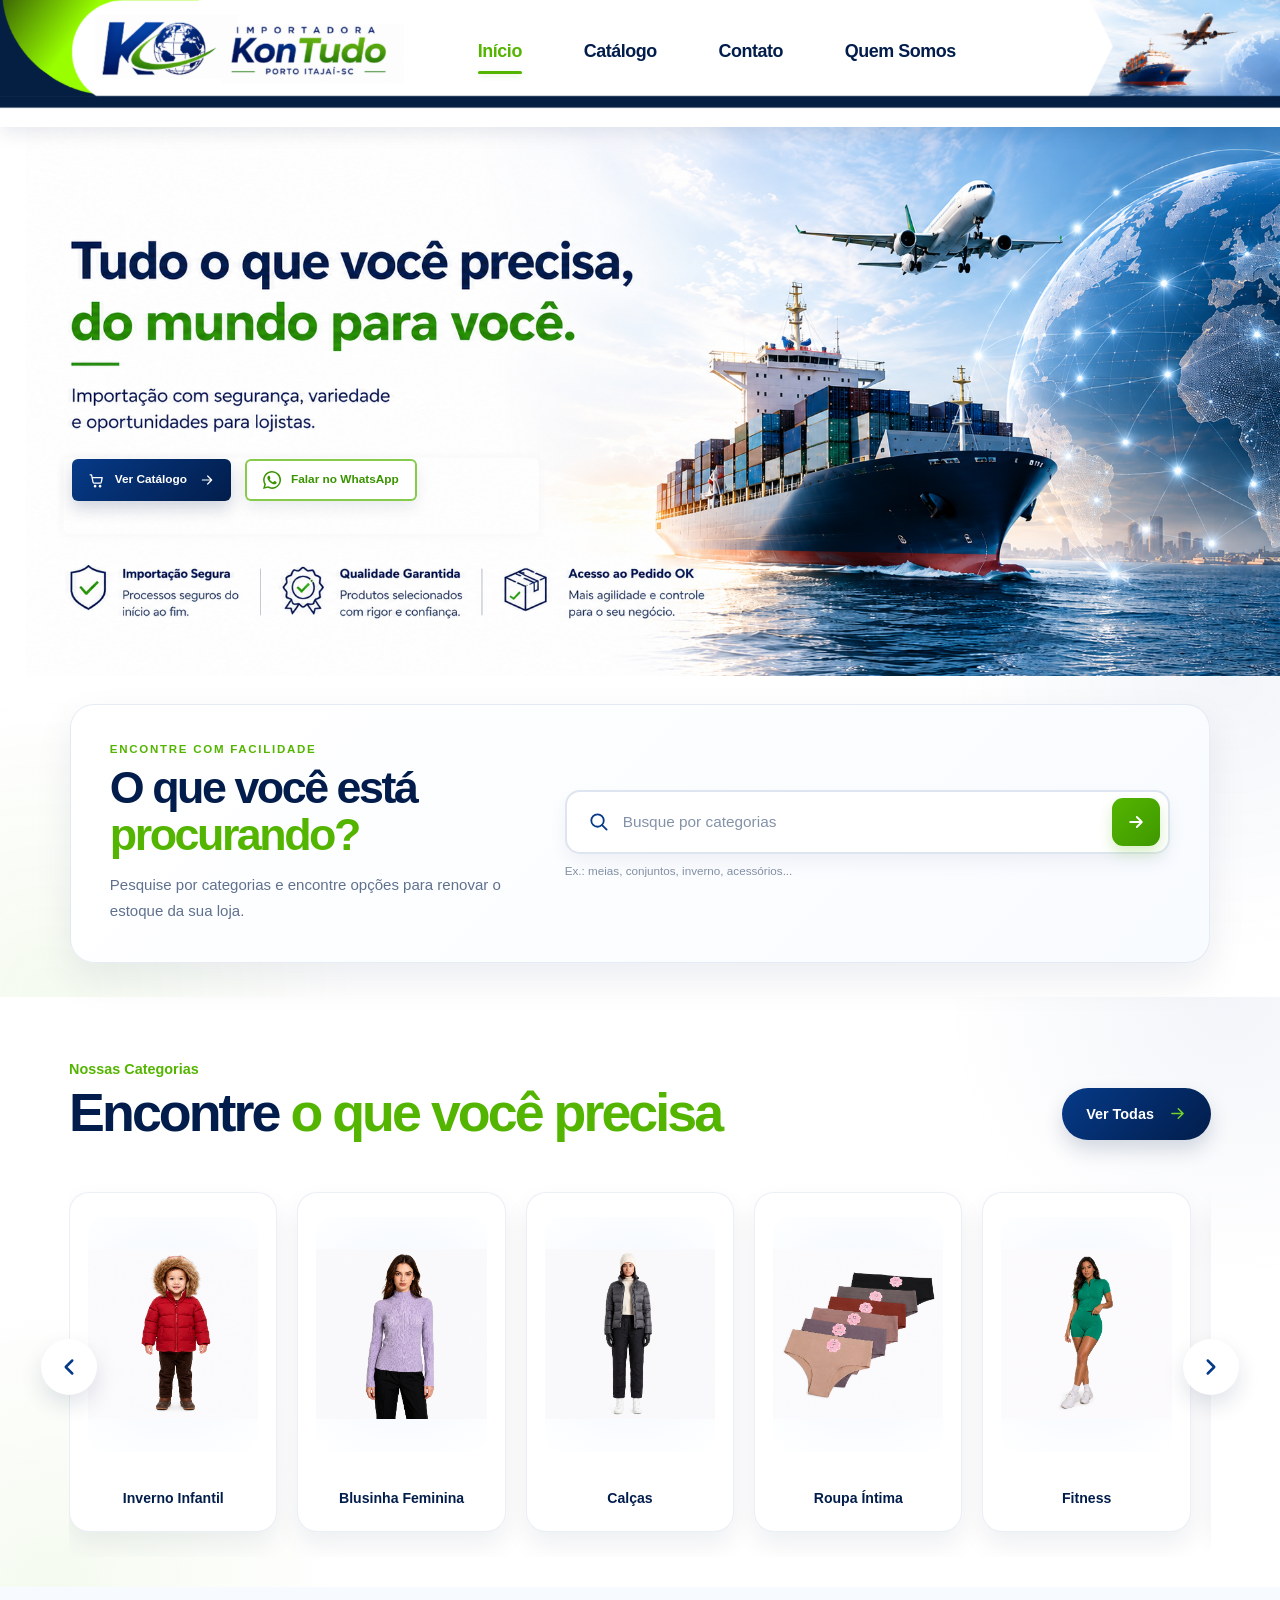
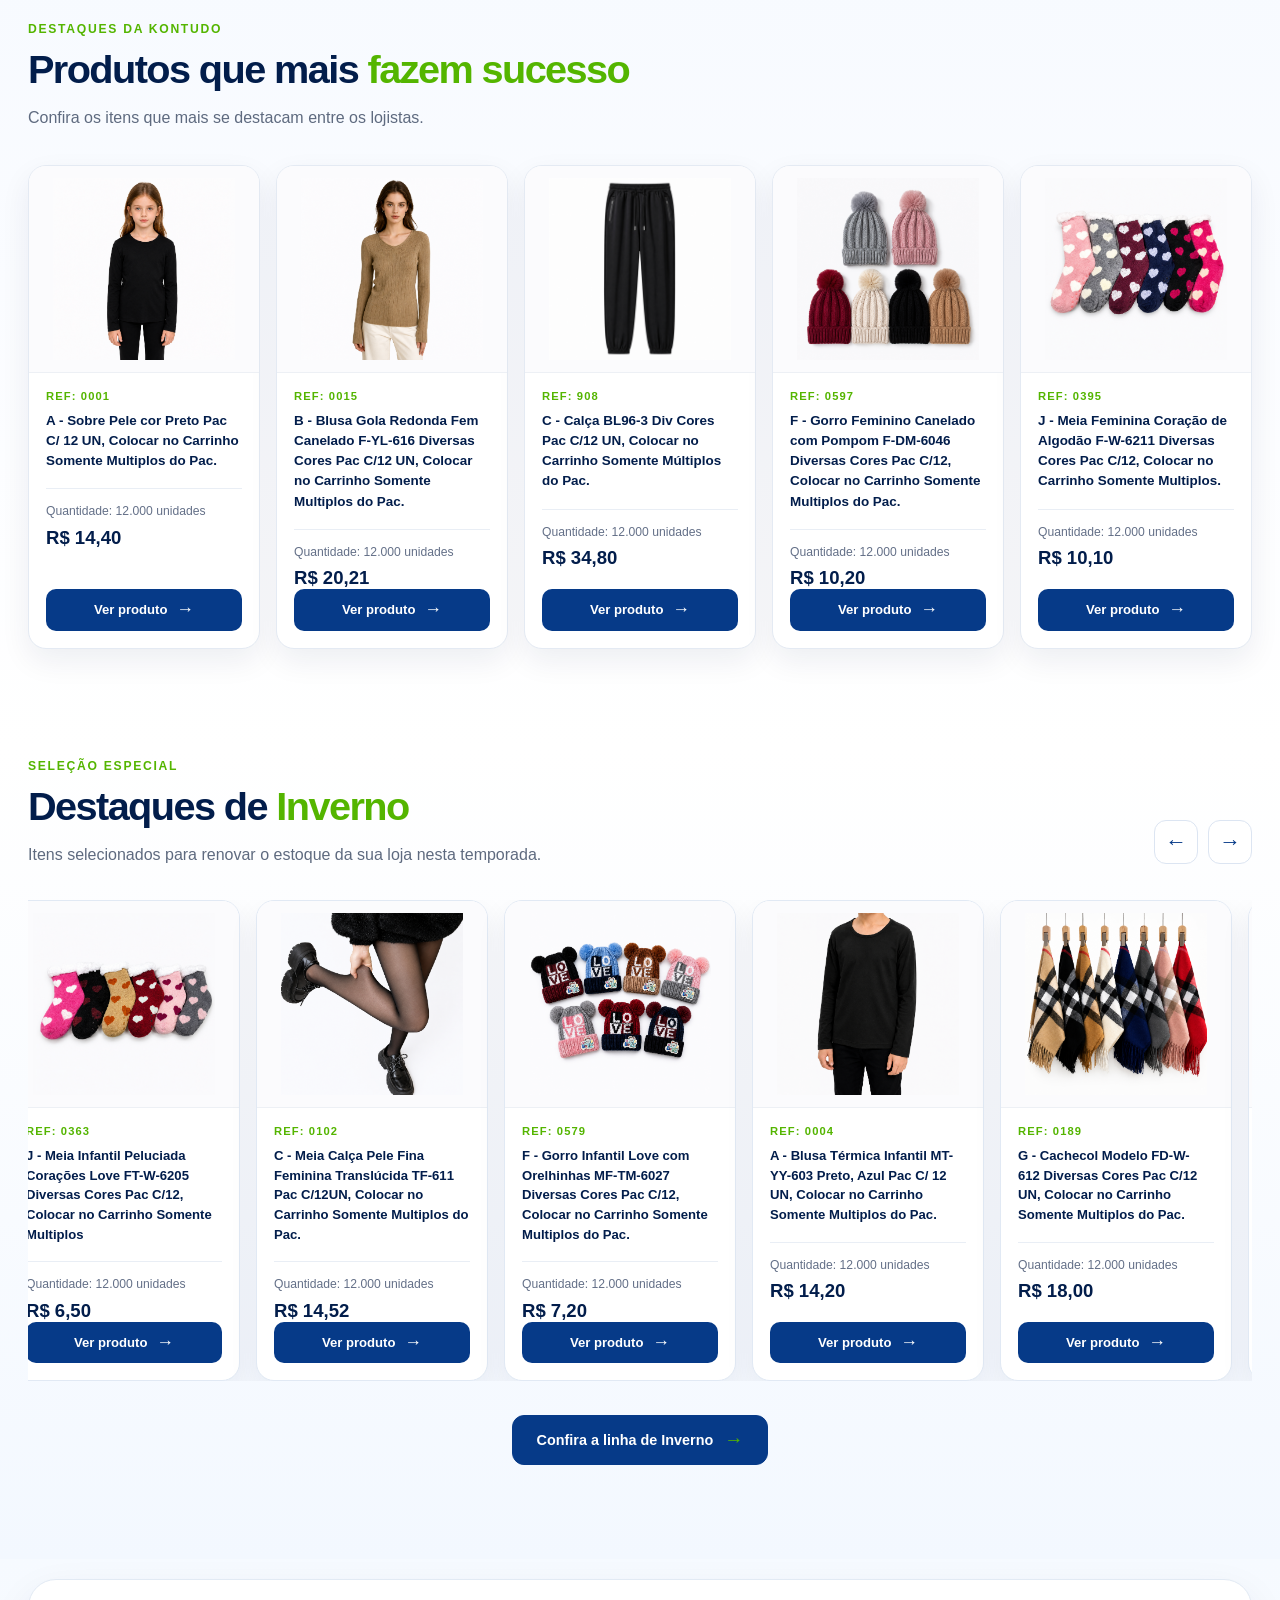
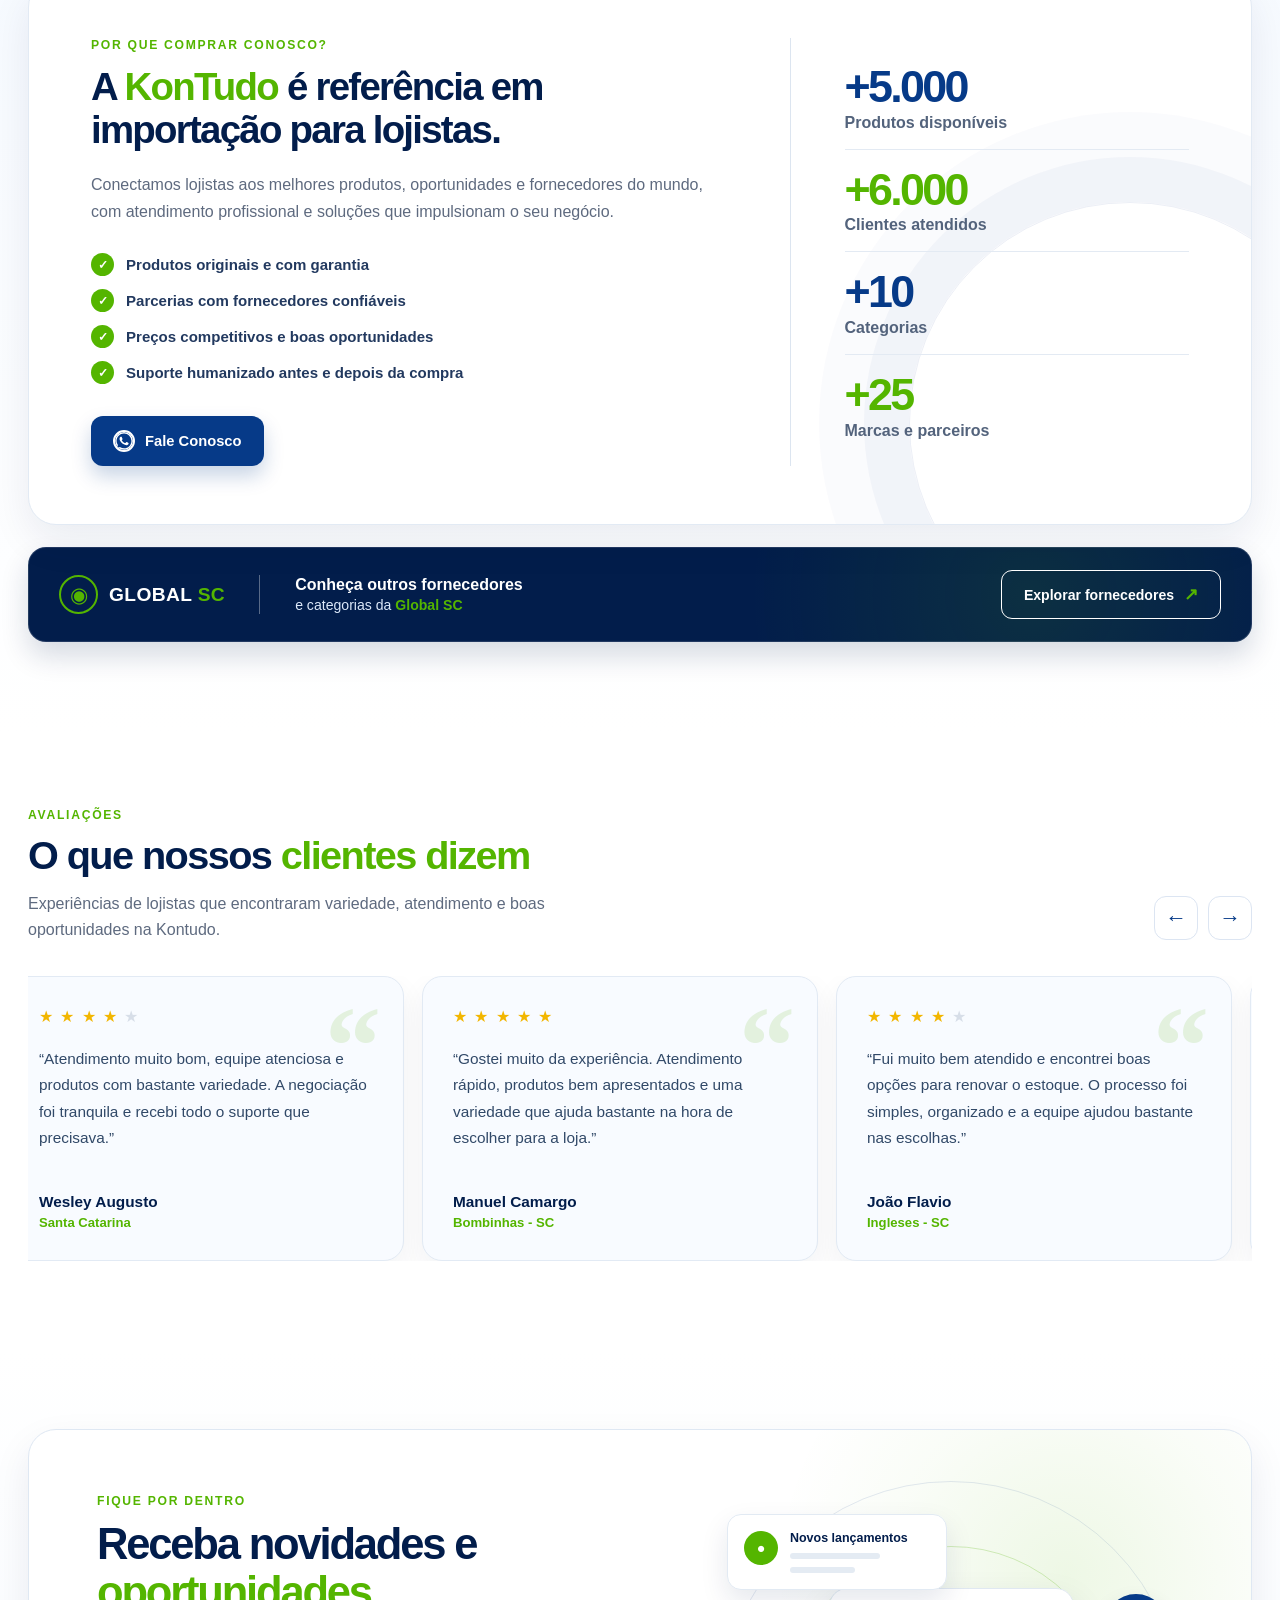
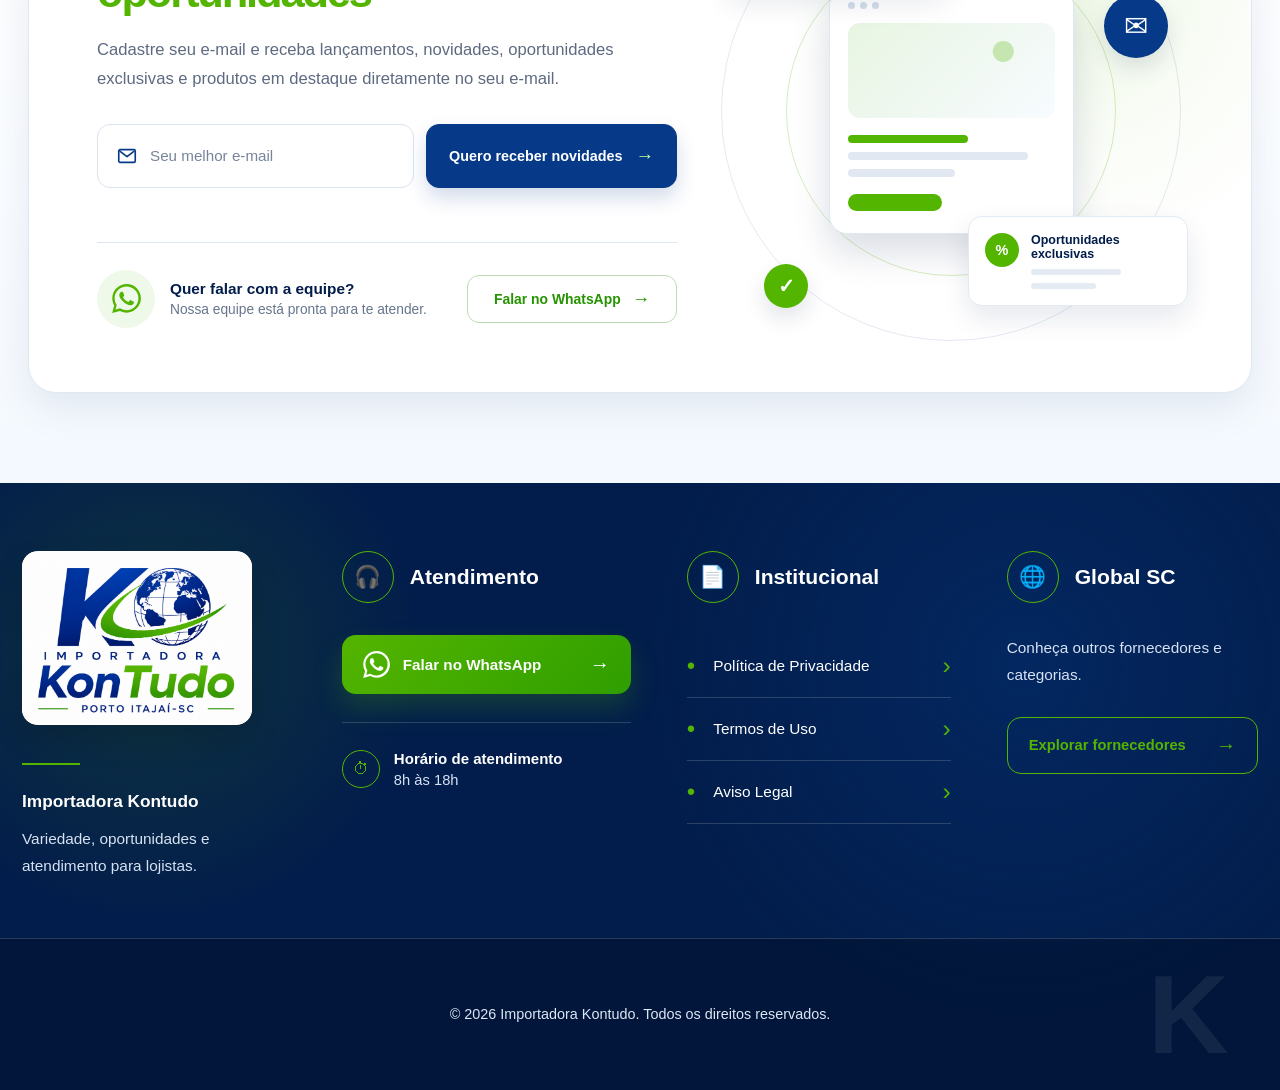
==== commit 44b35f7f: "Adiciona prévia do link" ====
--- a/index.html
+++ b/index.html
@@ -5,6 +5,31 @@
   <meta name="viewport" content="width=device-width, initial-scale=1.0" />
 
   <title>Importadora Kontudo | Porto Itajaí - SC</title>
+
+  <link rel="icon" type="image/png" href="logotipos/favicon.png" />
+  <meta
+  name="description"
+  content="Importadora Kontudo | Variedade, oportunidades e atendimento para lojistas."
+/>
+
+<meta property="og:type" content="website" />
+<meta property="og:title" content="Importadora Kontudo | Porto Itajaí - SC" />
+<meta
+  property="og:description"
+  content="Tudo o que você precisa, do mundo para você. Importação com segurança, variedade e oportunidades para lojistas."
+/>
+<meta property="og:url" content="https://www.importadorakontudo.com.br/" />
+<meta
+  property="og:image"
+  content="https://www.importadorakontudo.com.br/banners/banner-home-kontudo.png"
+/>
+
+<meta name="twitter:card" content="summary_large_image" />
+<meta name="twitter:title" content="Importadora Kontudo | Porto Itajaí - SC" />
+<meta
+  name="twitter:description"
+  content="Importação com segurança, variedade e oportunidades para lojistas."
+/>
 
   <link rel="preconnect" href="https://fonts.googleapis.com" />
   <link rel="preconnect" href="https://fonts.gstatic.com" crossorigin />
--- a/css/style.css
+++ b/css/style.css
@@ -0,0 +1,4587 @@
+:root {
+  --azul: #063a88;
+  --azul-escuro: #021d4b;
+  --verde: #54b500;
+  --branco: #ffffff;
+  --fundo: #f5f8fd;
+  --texto-claro: #60718e;
+  --borda: rgba(6, 58, 136, 0.12);
+  --browser-ui-offset: 0px;
+}
+
+* {
+  margin: 0;
+  padding: 0;
+  box-sizing: border-box;
+}
+
+html {
+  scroll-behavior: smooth;
+}
+
+body {
+  min-width: 320px;
+  color: var(--azul-escuro);
+  background: var(--fundo);
+  font-family: "Poppins", sans-serif;
+  overflow-x: hidden;
+}
+
+/* =========================
+   CABEÇALHO
+========================= */
+
+.site-header {
+  width: 100%;
+  position: sticky;
+  top: 0;
+  z-index: 1000;
+  background: var(--branco);
+  box-shadow: 0 5px 18px rgba(2, 29, 75, 0.1);
+}
+
+.header-art {
+  width: 100%;
+  aspect-ratio: 2000 / 199;
+  background-image: url("../banners/fundo-cabecalho-desktop.png");
+  background-repeat: no-repeat;
+  background-position: center;
+  background-size: 100% 100%;
+}
+
+/* =========================
+   MENU DESKTOP
+========================= */
+
+.primary-nav {
+  width: min(550px, 40vw);
+  height: 95%;
+  display: flex;
+  align-items: center;
+  justify-content: space-between;
+
+  position: absolute;
+  top: -5px;
+  left: 56%;
+  z-index: 2;
+
+  padding: 0 8px 7px;
+  transform: translateX(-50%);
+}
+
+.nav-link {
+  height: 100%;
+  min-height: 0;
+  display: inline-flex;
+  align-items: center;
+  justify-content: center;
+
+  position: relative;
+  padding: 0 9px;
+
+  color: var(--azul-escuro);
+  font-size: clamp(1.12rem, 1.4vw, 1.42rem);
+  font-weight: 800;
+  letter-spacing: -0.025em;
+  text-decoration: none;
+  white-space: nowrap;
+
+  transition: color 0.25s ease, transform 0.25s ease;
+}
+
+.nav-link::after {
+  content: "";
+  width: calc(100% - 18px);
+  height: 3px;
+  left: 9px;
+  bottom: 35px;
+
+  position: absolute;
+
+  border-radius: 20px;
+  background: var(--verde);
+  box-shadow: 0 2px 6px rgba(84, 181, 0, 0.18);
+
+  transform: scaleX(0);
+  transform-origin: left center;
+  transition: transform 0.32s cubic-bezier(0.22, 1, 0.36, 1);
+}
+
+.nav-link:hover {
+  color: var(--verde);
+  transform: translateY(-1px);
+}
+
+.nav-link:hover::after,
+.nav-link.active::after {
+  transform: scaleX(1);
+}
+
+.nav-link.active {
+  color: var(--verde);
+}
+
+.nav-icon {
+  display: none;
+  width: 22px;
+  height: 22px;
+
+  fill: none;
+  stroke: currentColor;
+  stroke-linecap: round;
+  stroke-linejoin: round;
+  stroke-width: 1.9;
+}
+
+.nav-label-mobile {
+  display: none;
+}
+
+/* =========================
+   PÁGINA INICIAL
+========================= */
+
+.page-stage {
+  width: 100%;
+  min-height: calc(100svh - clamp(105px, 9.95vw, 191px));
+  display: flex;
+  align-items: center;
+  padding: 90px max(6%, 25px);
+
+  background:
+    radial-gradient(circle at 82% 20%, rgba(84, 181, 0, 0.17), transparent 22%),
+    radial-gradient(circle at 10% 78%, rgba(6, 58, 136, 0.13), transparent 28%),
+    linear-gradient(135deg, #ffffff, #eff6ff);
+}
+
+.stage-content {
+  max-width: 800px;
+}
+
+.stage-content > p:first-child {
+  margin-bottom: 15px;
+  color: var(--verde);
+  font-size: 0.76rem;
+  font-weight: 800;
+  letter-spacing: 0.16em;
+}
+
+.stage-content h1 {
+  color: var(--azul-escuro);
+  font-size: clamp(2.7rem, 5vw, 5.2rem);
+  line-height: 1.04;
+  letter-spacing: -0.06em;
+}
+
+.stage-content h1 span {
+  display: block;
+  color: var(--verde);
+}
+
+.stage-description {
+  max-width: 620px;
+  margin-top: 24px;
+  color: var(--texto-claro);
+  font-size: 1rem;
+  line-height: 1.8;
+}
+
+/* =========================
+   TABLET
+========================= */
+
+@media (max-width: 1100px) and (min-width: 761px) {
+  .primary-nav {
+    width: min(560px, 48vw);
+    top: 5px;
+    left: 55%;
+  }
+
+  .nav-link {
+    font-size: clamp(0.9rem, 1.25vw, 1.08rem);
+  }
+
+  .nav-link::after {
+    bottom: 18px;
+  }
+}
+
+/* =========================
+   MOBILE
+========================= */
+
+@media (max-width: 760px) {
+  body {
+    padding-bottom: calc(
+      94px + env(safe-area-inset-bottom) + var(--browser-ui-offset)
+    );
+  }
+
+  .header-art {
+    aspect-ratio: 1026 / 167;
+    background-image: url("../banners/fundo-cabecalho-mobile.png");
+    background-size: 100% 100%;
+  }
+
+  .nav-label-desktop {
+    display: none;
+  }
+
+  .nav-label-mobile {
+    display: inline;
+  }
+
+  .site-header .primary-nav {
+    width: calc(100% - 8px);
+    height: calc(88px + env(safe-area-inset-bottom));
+    min-height: 88px;
+
+    display: grid;
+    grid-template-columns: repeat(4, 1fr);
+    align-items: stretch;
+
+    position: fixed;
+    top: auto;
+    right: 4px;
+    bottom: var(--browser-ui-offset);
+    left: 4px;
+    z-index: 9999;
+
+    padding: 0 0 env(safe-area-inset-bottom);
+
+    border: 1px solid rgba(6, 58, 136, 0.1);
+    border-bottom: 0;
+    border-radius: 18px 18px 0 0;
+
+    background: linear-gradient(
+      180deg,
+      #ffffff 0%,
+      #fcfdff 58%,
+      #f1f7fd 100%
+    );
+
+    box-shadow:
+      0 -8px 24px rgba(2, 29, 75, 0.12),
+      0 0 0 1px rgba(255, 255, 255, 0.7) inset;
+
+    overflow: hidden;
+    transform: none;
+  }
+
+  .site-header .primary-nav .nav-link {
+    min-width: 0;
+    min-height: 88px;
+
+    display: flex;
+    flex-direction: column;
+    align-items: center;
+    justify-content: center;
+    gap: 5px;
+
+    padding: 9px 3px 12px;
+
+    color: var(--azul-escuro);
+    background: transparent;
+
+    font-size: clamp(0.64rem, 2.75vw, 0.8rem);
+    font-weight: 700;
+    line-height: 1.05;
+    text-align: center;
+    white-space: nowrap;
+
+    border: 0;
+    box-shadow: none;
+    transform: none;
+  }
+
+  .site-header .primary-nav .nav-link + .nav-link {
+    border-left: 1px solid rgba(6, 58, 136, 0.12);
+  }
+
+  .site-header .primary-nav .nav-link .nav-icon {
+    width: 25px;
+    height: 25px;
+    display: block;
+    stroke-width: 1.9;
+  }
+
+  .site-header .primary-nav .nav-link::after {
+    width: 62%;
+    height: 4px;
+    left: 19%;
+    bottom: 0;
+
+    border-radius: 10px 10px 0 0;
+    background: var(--verde);
+    box-shadow: none;
+
+    transform: scaleX(0);
+    transform-origin: center;
+  }
+
+  .site-header .primary-nav .nav-link.active {
+    color: var(--verde);
+
+    background: linear-gradient(
+      180deg,
+      rgba(84, 181, 0, 0.01) 0%,
+      rgba(84, 181, 0, 0.09) 100%
+    );
+  }
+
+  .site-header .primary-nav .nav-link.active::after {
+    transform: scaleX(1);
+  }
+
+  .page-stage {
+    min-height: calc(100svh - 62px);
+    align-items: flex-start;
+    padding: 70px 20px 125px;
+  }
+
+  .stage-content h1 {
+    font-size: 2.65rem;
+  }
+
+  .stage-description {
+    font-size: 0.9rem;
+  }
+}
+
+@media (max-width: 390px) {
+  .site-header .primary-nav {
+    height: calc(84px + env(safe-area-inset-bottom));
+    min-height: 84px;
+  }
+
+  .site-header .primary-nav .nav-link {
+    min-height: 84px;
+    font-size: 0.6rem;
+  }
+
+  .site-header .primary-nav .nav-link .nav-icon {
+    width: 23px;
+    height: 23px;
+  }
+}
+
+/* =========================
+   CATÁLOGO — EM BREVE
+========================= */
+
+.catalogo-em-breve {
+  min-height: calc(100svh - clamp(105px, 9.95vw, 191px));
+  display: flex;
+  align-items: center;
+  position: relative;
+  overflow: hidden;
+  padding: 90px max(7%, 28px);
+
+  background:
+    radial-gradient(circle at 85% 18%, rgba(84, 181, 0, 0.18), transparent 20%),
+    radial-gradient(circle at 12% 80%, rgba(6, 58, 136, 0.14), transparent 28%),
+    linear-gradient(135deg, #ffffff 0%, #eef6ff 100%);
+}
+
+.catalogo-em-breve::before {
+  content: "";
+  width: 360px;
+  height: 360px;
+  right: -160px;
+  top: 50%;
+  position: absolute;
+
+  border: 1px solid rgba(6, 58, 136, 0.12);
+  border-radius: 50%;
+  transform: translateY(-50%);
+}
+
+.catalogo-em-breve::after {
+  content: "";
+  width: 250px;
+  height: 250px;
+  right: -78px;
+  top: 50%;
+  position: absolute;
+
+  border: 1px dashed rgba(84, 181, 0, 0.38);
+  border-radius: 50%;
+  transform: translateY(-50%);
+}
+
+.catalogo-conteudo {
+  width: min(830px, 100%);
+  position: relative;
+  z-index: 2;
+}
+
+.catalogo-selo {
+  width: fit-content;
+  display: flex;
+  align-items: center;
+  gap: 10px;
+  padding: 9px 14px;
+
+  border: 1px solid rgba(84, 181, 0, 0.28);
+  border-radius: 30px;
+
+  color: var(--verde);
+  background: rgba(255, 255, 255, 0.7);
+
+  font-size: 0.7rem;
+  font-weight: 800;
+  letter-spacing: 0.12em;
+}
+
+.catalogo-selo span {
+  width: 8px;
+  height: 8px;
+
+  border-radius: 50%;
+  background: var(--verde);
+  box-shadow: 0 0 0 5px rgba(84, 181, 0, 0.12);
+}
+
+.catalogo-subtitulo {
+  margin-top: 26px;
+  color: var(--azul);
+  font-size: 0.78rem;
+  font-weight: 800;
+  letter-spacing: 0.18em;
+}
+
+.catalogo-conteudo h1 {
+  max-width: 790px;
+  margin-top: 14px;
+
+  color: var(--azul-escuro);
+  font-size: clamp(2.7rem, 5vw, 5.4rem);
+  line-height: 1.03;
+  letter-spacing: -0.06em;
+}
+
+.catalogo-conteudo h1 span {
+  display: block;
+  color: var(--verde);
+}
+
+.catalogo-descricao {
+  max-width: 650px;
+  margin-top: 25px;
+
+  color: var(--texto-claro);
+  font-size: 1rem;
+  line-height: 1.85;
+}
+
+.catalogo-beneficios {
+  max-width: 900px;
+  display: grid;
+  grid-template-columns: repeat(3, 1fr);
+  gap: 14px;
+  margin-top: 35px;
+}
+
+.catalogo-beneficios div {
+  min-height: 122px;
+  display: flex;
+  flex-direction: column;
+  justify-content: center;
+  padding: 19px;
+
+  border: 1px solid rgba(6, 58, 136, 0.1);
+  border-radius: 16px;
+
+  background: rgba(255, 255, 255, 0.72);
+  box-shadow: 0 12px 28px rgba(2, 29, 75, 0.05);
+}
+
+.catalogo-beneficios strong {
+  color: var(--azul-escuro);
+  font-size: 0.83rem;
+}
+
+.catalogo-beneficios span {
+  margin-top: 7px;
+  color: var(--texto-claro);
+  font-size: 0.72rem;
+  line-height: 1.55;
+}
+
+.catalogo-botao {
+  width: fit-content;
+  min-height: 54px;
+  display: inline-flex;
+  align-items: center;
+  justify-content: center;
+  gap: 14px;
+  margin-top: 34px;
+  padding: 0 22px;
+
+  border-radius: 12px;
+
+  color: var(--branco);
+  background: linear-gradient(135deg, var(--azul), var(--azul-escuro));
+  box-shadow: 0 14px 26px rgba(2, 29, 75, 0.18);
+
+  font-size: 0.78rem;
+  font-weight: 800;
+  text-decoration: none;
+
+  transition: transform 0.25s ease, box-shadow 0.25s ease;
+}
+
+.catalogo-botao:hover {
+  transform: translateY(-3px);
+  box-shadow: 0 18px 32px rgba(2, 29, 75, 0.26);
+}
+
+.catalogo-botao span {
+  font-size: 1.2rem;
+}
+
+@media (max-width: 760px) {
+  .catalogo-em-breve {
+    min-height: calc(100svh - 62px);
+    align-items: flex-start;
+    padding: 58px 20px 130px;
+  }
+
+  .catalogo-em-breve::before {
+    width: 270px;
+    height: 270px;
+    right: -165px;
+    top: 28%;
+  }
+
+  .catalogo-em-breve::after {
+    width: 190px;
+    height: 190px;
+    right: -96px;
+    top: 28%;
+  }
+
+  .catalogo-selo {
+    padding: 8px 12px;
+    font-size: 0.6rem;
+  }
+
+  .catalogo-subtitulo {
+    margin-top: 22px;
+    font-size: 0.68rem;
+  }
+
+  .catalogo-conteudo h1 {
+    margin-top: 12px;
+    font-size: 2.65rem;
+  }
+
+  .catalogo-descricao {
+    margin-top: 20px;
+    font-size: 0.88rem;
+    line-height: 1.75;
+  }
+
+  .catalogo-beneficios {
+    grid-template-columns: 1fr;
+    gap: 10px;
+    margin-top: 28px;
+  }
+
+  .catalogo-beneficios div {
+    min-height: auto;
+    padding: 16px;
+  }
+
+  .catalogo-botao {
+    width: 100%;
+    margin-top: 26px;
+    font-size: 0.76rem;
+  }
+}
+
+/* =========================
+   QUEM SOMOS — EM BREVE
+========================= */
+
+.quem-somos-em-breve {
+  min-height: calc(100svh - clamp(105px, 9.95vw, 191px));
+  display: flex;
+  align-items: center;
+  position: relative;
+  overflow: hidden;
+  padding: 90px max(7%, 28px);
+
+  background:
+    radial-gradient(circle at 84% 20%, rgba(84, 181, 0, 0.17), transparent 21%),
+    radial-gradient(circle at 10% 78%, rgba(6, 58, 136, 0.15), transparent 28%),
+    linear-gradient(135deg, #ffffff 0%, #edf6ff 100%);
+}
+
+.quem-somos-em-breve::before {
+  content: "";
+  width: 350px;
+  height: 350px;
+  position: absolute;
+  right: -155px;
+  top: 50%;
+  border: 1px solid rgba(6, 58, 136, 0.13);
+  border-radius: 50%;
+  transform: translateY(-50%);
+}
+
+.quem-somos-em-breve::after {
+  content: "";
+  width: 235px;
+  height: 235px;
+  position: absolute;
+  right: -70px;
+  top: 50%;
+  border: 1px dashed rgba(84, 181, 0, 0.4);
+  border-radius: 50%;
+  transform: translateY(-50%);
+}
+
+.quem-somos-conteudo {
+  width: min(840px, 100%);
+  position: relative;
+  z-index: 2;
+}
+
+.quem-somos-selo {
+  width: fit-content;
+  display: flex;
+  align-items: center;
+  gap: 10px;
+  padding: 9px 14px;
+  border: 1px solid rgba(84, 181, 0, 0.28);
+  border-radius: 30px;
+  color: var(--verde);
+  background: rgba(255, 255, 255, 0.72);
+  font-size: 0.7rem;
+  font-weight: 800;
+  letter-spacing: 0.12em;
+}
+
+.quem-somos-selo span {
+  width: 8px;
+  height: 8px;
+  border-radius: 50%;
+  background: var(--verde);
+  box-shadow: 0 0 0 5px rgba(84, 181, 0, 0.12);
+}
+
+.quem-somos-subtitulo {
+  margin-top: 26px;
+  color: var(--azul);
+  font-size: 0.78rem;
+  font-weight: 800;
+  letter-spacing: 0.18em;
+}
+
+.quem-somos-conteudo h1 {
+  max-width: 810px;
+  margin-top: 14px;
+  color: var(--azul-escuro);
+  font-size: clamp(2.7rem, 5vw, 5.35rem);
+  line-height: 1.03;
+  letter-spacing: -0.06em;
+}
+
+.quem-somos-conteudo h1 span {
+  display: block;
+  color: var(--verde);
+}
+
+.quem-somos-descricao {
+  max-width: 660px;
+  margin-top: 25px;
+  color: var(--texto-claro);
+  font-size: 1rem;
+  line-height: 1.85;
+}
+
+.quem-somos-destaques {
+  max-width: 900px;
+  display: grid;
+  grid-template-columns: repeat(3, 1fr);
+  gap: 14px;
+  margin-top: 35px;
+}
+
+.quem-somos-destaques div {
+  min-height: 122px;
+  display: flex;
+  flex-direction: column;
+  justify-content: center;
+  padding: 19px;
+  border: 1px solid rgba(6, 58, 136, 0.1);
+  border-radius: 16px;
+  background: rgba(255, 255, 255, 0.74);
+  box-shadow: 0 12px 28px rgba(2, 29, 75, 0.05);
+}
+
+.quem-somos-destaques strong {
+  color: var(--azul-escuro);
+  font-size: 0.83rem;
+}
+
+.quem-somos-destaques span {
+  margin-top: 7px;
+  color: var(--texto-claro);
+  font-size: 0.72rem;
+  line-height: 1.55;
+}
+
+.quem-somos-botao {
+  width: fit-content;
+  min-height: 54px;
+  display: inline-flex;
+  align-items: center;
+  justify-content: center;
+  gap: 14px;
+  margin-top: 34px;
+  padding: 0 22px;
+  border-radius: 12px;
+  color: var(--branco);
+  background: linear-gradient(135deg, var(--azul), var(--azul-escuro));
+  box-shadow: 0 14px 26px rgba(2, 29, 75, 0.18);
+  font-size: 0.78rem;
+  font-weight: 800;
+  text-decoration: none;
+  transition: transform 0.25s ease, box-shadow 0.25s ease;
+}
+
+.quem-somos-botao:hover {
+  transform: translateY(-3px);
+  box-shadow: 0 18px 32px rgba(2, 29, 75, 0.26);
+}
+
+.quem-somos-botao span {
+  font-size: 1.2rem;
+}
+
+@media (max-width: 760px) {
+  .quem-somos-em-breve {
+    min-height: calc(100svh - 62px);
+    align-items: flex-start;
+    padding: 58px 20px 130px;
+  }
+
+  .quem-somos-em-breve::before {
+    width: 270px;
+    height: 270px;
+    right: -165px;
+    top: 28%;
+  }
+
+  .quem-somos-em-breve::after {
+    width: 190px;
+    height: 190px;
+    right: -96px;
+    top: 28%;
+  }
+
+  .quem-somos-selo {
+    padding: 8px 12px;
+    font-size: 0.6rem;
+  }
+
+  .quem-somos-subtitulo {
+    margin-top: 22px;
+    font-size: 0.68rem;
+  }
+
+  .quem-somos-conteudo h1 {
+    margin-top: 12px;
+    font-size: 2.65rem;
+  }
+
+  .quem-somos-descricao {
+    margin-top: 20px;
+    font-size: 0.88rem;
+    line-height: 1.75;
+  }
+
+  .quem-somos-destaques {
+    grid-template-columns: 1fr;
+    gap: 10px;
+    margin-top: 28px;
+  }
+
+  .quem-somos-destaques div {
+    min-height: auto;
+    padding: 16px;
+  }
+
+  .quem-somos-botao {
+    width: 100%;
+    margin-top: 26px;
+    font-size: 0.76rem;
+  }
+}
+/* =========================
+   BANNER PRINCIPAL - HOME
+========================= */
+
+.hero-home {
+  width: 100%;
+  padding: 0;
+  background: var(--branco);
+}
+
+.hero-banner-wrap {
+  width: 100%;
+  left: 02%;
+  position: relative;
+  overflow: hidden;
+}
+
+.hero-banner-image {
+  width: 100%;
+  display: block;
+  height: auto;
+}
+
+.hero-banner-buttons {
+  position: absolute;
+  left: 3.6%;
+  top: 60.5%;
+  display: flex;
+  align-items: center;
+  gap: 14px;
+  z-index: 3;
+}
+
+.hero-btn {
+  min-width: 190px;
+  min-height: 52px;
+  padding: 0 22px;
+  display: inline-flex;
+  align-items: center;
+  justify-content: center;
+  border-radius: 12px;
+  font-size: 0.86rem;
+  font-weight: 800;
+  text-decoration: none;
+  transition: transform 0.25s ease, box-shadow 0.25s ease, background 0.25s ease;
+}
+
+.hero-btn:hover {
+  transform: translateY(-2px);
+}
+
+.hero-btn-primary {
+  color: var(--branco);
+  background: linear-gradient(135deg, var(--azul), var(--azul-escuro));
+  box-shadow: 0 12px 24px rgba(2, 29, 75, 0.18);
+}
+
+.hero-btn-primary:hover {
+  box-shadow: 0 16px 28px rgba(2, 29, 75, 0.24);
+}
+
+.hero-btn-secondary {
+  color: var(--azul-escuro);
+  background: var(--branco);
+  border: 2px solid rgba(6, 58, 136, 0.18);
+  box-shadow: 0 10px 22px rgba(2, 29, 75, 0.08);
+}
+
+.hero-btn-secondary:hover {
+  color: var(--verde);
+  border-color: rgba(84, 181, 0, 0.35);
+}
+
+/* Ajuste de desktop intermediário */
+@media (max-width: 1200px) and (min-width: 761px) {
+  .hero-banner-buttons {
+    left: 3.3%;
+    top: 60%;
+    gap: 10px;
+  }
+
+  .hero-btn {
+    min-width: 165px;
+    min-height: 46px;
+    font-size: 0.76rem;
+    padding: 0 16px;
+  }
+}
+
+/* Mobile */
+@media (max-width: 760px) {
+  .hero-home {
+    padding: 0 0 20px;
+  }
+
+  .hero-banner-wrap {
+    padding: 0;
+  }
+
+  .hero-banner-buttons {
+    position: static;
+    width: 100%;
+    padding: 16px 20px 0;
+    display: flex;
+    flex-direction: column;
+    gap: 10px;
+    background: linear-gradient(180deg, #ffffff 0%, #f6fbff 100%);
+  }
+
+  .hero-btn {
+    width: 100%;
+    min-width: 0;
+    min-height: 50px;
+    font-size: 0.82rem;
+    border-radius: 12px;
+  }
+}
+
+/* =========================
+   BOTÕES DO BANNER — REFINAMENTO VISUAL
+========================= */
+
+.hero-banner-buttons {
+  display: flex;
+  align-items: center;
+  gap: 14px;
+}
+
+.hero-btn {
+  min-width: auto;
+  min-height: 42px;
+  display: inline-flex;
+  align-items: center;
+  justify-content: center;
+  gap: 10px;
+  padding: 0 16px;
+
+  border-radius: 6px;
+  font-size: 0.74rem;
+  font-weight: 800;
+  line-height: 1;
+  text-decoration: none;
+
+  transition: transform 0.22s ease, box-shadow 0.22s ease;
+}
+
+.hero-btn:hover {
+  transform: translateY(-2px);
+}
+
+.hero-btn-icon,
+.hero-btn-arrow {
+  width: 17px;
+  height: 17px;
+  flex: 0 0 auto;
+
+  fill: none;
+  stroke: currentColor;
+  stroke-linecap: round;
+  stroke-linejoin: round;
+  stroke-width: 1.8;
+}
+
+.hero-btn-arrow {
+  width: 16px;
+  height: 16px;
+  margin-left: 2px;
+}
+
+.hero-btn-catalogo {
+  color: #ffffff;
+  background: linear-gradient(135deg, #063a88, #021d4b);
+  box-shadow: 0 8px 16px rgba(2, 29, 75, 0.18);
+}
+
+.hero-btn-catalogo:hover {
+  box-shadow: 0 12px 21px rgba(2, 29, 75, 0.26);
+}
+
+.hero-btn-whatsapp {
+  color: #399400;
+  background: rgba(255, 255, 255, 0.97);
+  border: 2px solid rgba(84, 181, 0, 0.7);
+  box-shadow: 0 7px 15px rgba(2, 29, 75, 0.08);
+}
+
+.hero-btn-whatsapp:hover {
+  color: var(--verde);
+  box-shadow: 0 11px 19px rgba(84, 181, 0, 0.16);
+}
+
+@media (max-width: 760px) {
+  .hero-banner-buttons {
+    gap: 10px;
+  }
+
+  .hero-btn {
+    min-height: 50px;
+    padding: 0 18px;
+    border-radius: 10px;
+    font-size: 0.82rem;
+  }
+
+  .hero-btn-icon {
+    width: 19px;
+    height: 19px;
+  }
+}
+.hero-whatsapp-icon {
+  fill: currentColor;
+  stroke: none;
+}.hero-whatsapp-icon {
+  width: 18px;
+  height: 18px;
+  display: block;
+  flex: 0 0 auto;
+  color: currentColor;
+}
+
+/* =========================
+   CATEGORIAS EM DESTAQUE
+========================= */
+
+.categorias-home {
+  width: 100%;
+  position: relative;
+  overflow: hidden;
+  padding: clamp(64px, 7vw, 110px) clamp(24px, 5.4vw, 88px);
+
+  background:
+    radial-gradient(circle at 96% 0%, rgba(6, 58, 136, 0.05), transparent 21%),
+    radial-gradient(circle at 4% 100%, rgba(84, 181, 0, 0.06), transparent 22%),
+    #ffffff;
+}
+
+.categorias-cabecalho {
+  display: flex;
+  align-items: flex-end;
+  justify-content: space-between;
+  gap: 28px;
+}
+
+.categorias-selo {
+  margin-bottom: 8px;
+  color: var(--verde);
+  font-size: 0.9rem;
+  font-weight: 800;
+}
+
+.categorias-cabecalho h2 {
+  color: var(--azul-escuro);
+  font-size: clamp(2.3rem, 4.2vw, 4.55rem);
+  line-height: 1.02;
+  letter-spacing: -0.055em;
+}
+
+.categorias-cabecalho h2 span {
+  color: var(--verde);
+}
+
+.btn-ver-todas {
+  min-height: 52px;
+  display: inline-flex;
+  align-items: center;
+  justify-content: center;
+  gap: 14px;
+  flex-shrink: 0;
+  padding: 0 24px;
+
+  border-radius: 999px;
+  color: var(--branco);
+  background: linear-gradient(135deg, var(--azul), var(--azul-escuro));
+  box-shadow: 0 10px 20px rgba(2, 29, 75, 0.16);
+
+  font-size: 0.9rem;
+  font-weight: 800;
+  text-decoration: none;
+
+  transition: transform 0.22s ease, box-shadow 0.22s ease;
+}
+
+.btn-ver-todas:hover {
+  transform: translateY(-2px);
+  box-shadow: 0 15px 25px rgba(2, 29, 75, 0.24);
+}
+
+.btn-ver-todas svg {
+  width: 19px;
+  height: 19px;
+  fill: none;
+  stroke: #72d22a;
+  stroke-linecap: round;
+  stroke-linejoin: round;
+  stroke-width: 2;
+}
+
+.categorias-carrossel {
+  width: 100%;
+  position: relative;
+  margin-top: 38px;
+}
+
+.categorias-vitrine {
+  display: flex;
+  gap: 20px;
+  overflow-x: auto;
+  padding: 14px 10px 25px;
+
+  scroll-behavior: smooth;
+  scroll-snap-type: x mandatory;
+  scrollbar-width: none;
+}
+
+.categorias-vitrine::-webkit-scrollbar {
+  display: none;
+}
+
+.categoria-card {
+  flex: 0 0 calc((100% - 80px) / 5);
+  min-width: 0;
+  min-height: 340px;
+  display: flex;
+  flex-direction: column;
+  align-items: center;
+  justify-content: space-between;
+  padding: 24px 18px 25px;
+
+  border: 1px solid rgba(6, 58, 136, 0.08);
+  border-radius: 20px;
+  background: #ffffff;
+  box-shadow: 0 12px 26px rgba(2, 29, 75, 0.07);
+
+  scroll-snap-align: start;
+  text-align: center;
+  text-decoration: none;
+
+  transition: transform 0.25s ease, box-shadow 0.25s ease;
+}
+
+.categoria-card:hover {
+  transform: translateY(-7px);
+  box-shadow: 0 20px 34px rgba(2, 29, 75, 0.12);
+}
+
+.categoria-imagem {
+  width: 100%;
+  height: 235px;
+  display: flex;
+  align-items: center;
+  justify-content: center;
+  overflow: hidden;
+
+  border-radius: 16px;
+  background:
+    radial-gradient(circle at 50% 48%, #f1f6fc 0%, #f8fbff 61%, #ffffff 100%);
+}
+
+.categoria-imagem img {
+  width: 100%;
+  height: 100%;
+  display: block;
+  object-fit: contain;
+
+  transition: transform 0.3s ease;
+}
+
+.categoria-card:hover .categoria-imagem img {
+  transform: scale(1.06);
+}
+
+.categoria-card h3 {
+  margin-top: 18px;
+  color: var(--azul-escuro);
+  font-size: clamp(0.84rem, 1.1vw, 1.04rem);
+  font-weight: 800;
+  line-height: 1.15;
+}
+
+.categoria-seta {
+  width: 56px;
+  height: 56px;
+  display: flex;
+  align-items: center;
+  justify-content: center;
+
+  position: absolute;
+  top: 50%;
+  z-index: 4;
+
+  border: 0;
+  border-radius: 50%;
+  color: var(--azul);
+  background: #ffffff;
+  box-shadow: 0 10px 22px rgba(2, 29, 75, 0.12);
+
+  cursor: pointer;
+  transform: translateY(-50%);
+  transition: transform 0.2s ease, color 0.2s ease;
+}
+
+.categoria-seta:hover {
+  color: var(--verde);
+  transform: translateY(-50%) scale(1.08);
+}
+
+.categoria-seta svg {
+  width: 26px;
+  height: 26px;
+  fill: none;
+  stroke: currentColor;
+  stroke-linecap: round;
+  stroke-linejoin: round;
+  stroke-width: 2.3;
+}
+
+.categoria-seta-esquerda {
+  left: -28px;
+}
+
+.categoria-seta-direita {
+  right: -28px;
+}
+
+.categorias-mobile-info {
+  display: none;
+}
+
+/* Notebook menor e tablet horizontal */
+@media (max-width: 1200px) and (min-width: 761px) {
+  .categoria-card {
+    flex-basis: calc((100% - 60px) / 4);
+    min-height: 295px;
+    padding: 18px 14px 21px;
+  }
+
+  .categoria-imagem {
+    height: 195px;
+  }
+
+  .categoria-seta {
+    width: 48px;
+    height: 48px;
+  }
+}
+
+/* Mobile */
+@media (max-width: 760px) {
+  .categorias-home {
+    padding: 18px 0 125px;
+  }
+
+  .categorias-cabecalho {
+    align-items: flex-start;
+    padding: 0 20px;
+  }
+
+  .categorias-selo {
+    margin-bottom: 8px;
+    font-size: 0.76rem;
+  }
+
+  .categorias-cabecalho h2 {
+    max-width: 310px;
+    font-size: 2.5rem;
+    line-height: 1.06;
+  }
+
+  .categorias-cabecalho h2 span {
+    display: block;
+  }
+
+  .btn-ver-todas {
+    min-width: 104px;
+    min-height: 44px;
+    margin-top: 6px;
+    padding: 0 14px;
+    font-size: 0.75rem;
+  }
+
+  .btn-ver-todas svg {
+    width: 17px;
+    height: 17px;
+  }
+
+  .categorias-carrossel {
+    margin-top: 30px;
+  }
+
+  .categorias-vitrine {
+    gap: 13px;
+    padding: 12px 20px 22px;
+
+    scroll-padding-left: 20px;
+  }
+
+  .categoria-card {
+    flex: 0 0 42vw;
+    min-height: 235px;
+    padding: 14px 10px 17px;
+
+    border-radius: 17px;
+  }
+
+  .categoria-imagem {
+    height: 158px;
+    border-radius: 14px;
+  }
+
+  .categoria-card h3 {
+    margin-top: 12px;
+    font-size: 0.75rem;
+  }
+
+  .categoria-seta {
+    display: none;
+  }
+
+  .categorias-mobile-info {
+    display: flex;
+    flex-direction: column;
+    align-items: center;
+    gap: 15px;
+    margin-top: 2px;
+  }
+
+  .categoria-pontos {
+    display: flex;
+    align-items: center;
+    gap: 10px;
+  }
+
+  .categoria-ponto {
+    width: 9px;
+    height: 9px;
+    border-radius: 50%;
+    background: rgba(6, 58, 136, 0.2);
+    transition: background 0.2s ease, transform 0.2s ease;
+  }
+
+  .categoria-ponto.ativo {
+    background: var(--azul);
+    transform: scale(1.12);
+  }
+
+  .categorias-mobile-info p {
+    color: #70819d;
+    font-size: 0.78rem;
+    font-weight: 600;
+  }
+
+  .categorias-mobile-info p span {
+    margin-right: 6px;
+    color: var(--verde);
+    font-size: 1rem;
+  }
+}
+
+@media (max-width: 390px) {
+  .categorias-cabecalho h2 {
+    font-size: 2.22rem;
+  }
+
+  .categoria-card {
+    flex-basis: 45vw;
+    min-height: 220px;
+  }
+
+  .categoria-imagem {
+    height: 146px;
+  }
+
+  .categoria-card h3 {
+    font-size: 0.69rem;
+  }
+}
+
+/* =========================
+   CATÁLOGO — PÁGINA OFICIAL
+========================= */
+
+.catalogo-page {
+  width: 100%;
+  background: #ffffff;
+}
+
+.catalogo-banner {
+  width: 100%;
+  overflow: hidden;
+  background: #f7fbff;
+}
+
+.catalogo-banner img {
+  width: 100%;
+  height: auto;
+  display: block;
+}
+
+.catalogo-categorias {
+  width: 100%;
+  padding: clamp(62px, 7vw, 112px) clamp(22px, 5.5vw, 90px) 120px;
+  background:
+    radial-gradient(circle at 94% 3%, rgba(6, 58, 136, 0.05), transparent 20%),
+    radial-gradient(circle at 4% 96%, rgba(84, 181, 0, 0.06), transparent 22%),
+    #ffffff;
+}
+
+.catalogo-categorias-intro {
+  max-width: 760px;
+  margin-bottom: 42px;
+}
+
+.catalogo-categorias-selo {
+  margin-bottom: 10px;
+  color: var(--verde);
+  font-size: 0.8rem;
+  font-weight: 800;
+  letter-spacing: 0.16em;
+}
+
+.catalogo-categorias-intro h1 {
+  color: var(--azul-escuro);
+  font-size: clamp(2.5rem, 4.5vw, 5rem);
+  line-height: 1.02;
+  letter-spacing: -0.06em;
+}
+
+.catalogo-categorias-intro h1 span {
+  color: var(--verde);
+}
+
+.catalogo-categorias-intro > p:last-child {
+  max-width: 650px;
+  margin-top: 20px;
+  color: var(--texto-claro);
+  font-size: 1rem;
+  line-height: 1.8;
+}
+
+.catalogo-grid {
+  display: grid;
+  grid-template-columns: repeat(5, minmax(0, 1fr));
+  gap: 20px;
+}
+
+.catalogo-categoria-card {
+  min-height: 300px;
+  display: flex;
+  flex-direction: column;
+  align-items: center;
+  justify-content: space-between;
+  padding: 20px 15px 22px;
+
+  border: 1px solid rgba(6, 58, 136, 0.09);
+  border-radius: 20px;
+  background: #ffffff;
+  box-shadow: 0 12px 28px rgba(2, 29, 75, 0.07);
+
+  text-align: center;
+  text-decoration: none;
+
+  transition: transform 0.25s ease, box-shadow 0.25s ease;
+}
+
+.catalogo-categoria-card:hover {
+  transform: translateY(-7px);
+  box-shadow: 0 21px 36px rgba(2, 29, 75, 0.13);
+}
+
+.catalogo-categoria-imagem {
+  width: 100%;
+  height: 215px;
+  display: flex;
+  align-items: center;
+  justify-content: center;
+  overflow: hidden;
+
+  border-radius: 16px;
+  background:
+    radial-gradient(circle at 50% 48%, #eef5fc 0%, #f9fbff 62%, #ffffff 100%);
+}
+
+.catalogo-categoria-imagem img {
+  width: 100%;
+  height: 100%;
+  display: block;
+  object-fit: contain;
+  transition: transform 0.3s ease;
+}
+
+.catalogo-categoria-card:hover .catalogo-categoria-imagem img {
+  transform: scale(1.06);
+}
+
+.catalogo-categoria-card h2 {
+  min-height: 38px;
+  display: flex;
+  align-items: center;
+  justify-content: center;
+  margin-top: 16px;
+
+  color: var(--azul-escuro);
+  font-size: clamp(0.84rem, 1.05vw, 1rem);
+  font-weight: 800;
+  line-height: 1.15;
+}
+
+/* Notebook e tablet horizontal */
+@media (max-width: 1200px) and (min-width: 761px) {
+  .catalogo-grid {
+    grid-template-columns: repeat(4, minmax(0, 1fr));
+  }
+
+  .catalogo-categoria-card {
+    min-height: 275px;
+  }
+
+  .catalogo-categoria-imagem {
+    height: 190px;
+  }
+}
+
+/* Mobile */
+@media (max-width: 760px) {
+  .catalogo-categorias {
+    padding: 48px 16px 132px;
+  }
+
+  .catalogo-categorias-intro {
+    margin-bottom: 28px;
+  }
+
+  .catalogo-categorias-selo {
+    font-size: 0.68rem;
+  }
+
+  .catalogo-categorias-intro h1 {
+    font-size: 2.55rem;
+  }
+
+  .catalogo-categorias-intro > p:last-child {
+    margin-top: 16px;
+    font-size: 0.88rem;
+    line-height: 1.7;
+  }
+
+  .catalogo-grid {
+    grid-template-columns: repeat(2, minmax(0, 1fr));
+    gap: 13px;
+  }
+
+  .catalogo-categoria-card {
+    min-height: 224px;
+    padding: 13px 9px 15px;
+    border-radius: 17px;
+  }
+
+  .catalogo-categoria-imagem {
+    height: 154px;
+    border-radius: 14px;
+  }
+
+  .catalogo-categoria-card h2 {
+    min-height: 32px;
+    margin-top: 11px;
+    font-size: 0.75rem;
+  }
+}
+
+@media (max-width: 390px) {
+  .catalogo-categorias-intro h1 {
+    font-size: 2.25rem;
+  }
+
+  .catalogo-categoria-card {
+    min-height: 208px;
+  }
+
+  .catalogo-categoria-imagem {
+    height: 140px;
+  }
+
+  .catalogo-categoria-card h2 {
+    font-size: 0.68rem;
+  }
+}
+
+/* =========================
+   BARRA DE PESQUISA
+========================= */
+
+.category-search-section {
+  width: 100%;
+  position: relative;
+  z-index: 20;
+  padding: 28px clamp(22px, 5.5vw, 90px) 34px;
+
+  background:
+    radial-gradient(circle at 96% 0%, rgba(6, 58, 136, 0.05), transparent 22%),
+    radial-gradient(circle at 4% 100%, rgba(84, 181, 0, 0.06), transparent 24%),
+    #ffffff;
+}
+
+.category-search-shell {
+  width: min(1240px, 100%);
+  display: grid;
+  grid-template-columns: minmax(280px, 0.9fr) minmax(460px, 1.35fr);
+  align-items: center;
+  gap: clamp(28px, 4vw, 70px);
+  margin: 0 auto;
+  padding: clamp(25px, 3vw, 40px);
+
+  border: 1px solid rgba(6, 58, 136, 0.09);
+  border-radius: 24px;
+  background: linear-gradient(135deg, #ffffff 0%, #f8fbff 100%);
+  box-shadow: 0 16px 38px rgba(2, 29, 75, 0.08);
+}
+
+.category-search-eyebrow {
+  margin-bottom: 9px;
+  color: var(--verde);
+  font-size: 0.72rem;
+  font-weight: 800;
+  letter-spacing: 0.15em;
+}
+
+.category-search-copy h2 {
+  color: var(--azul-escuro);
+  font-size: clamp(2rem, 3.5vw, 3.65rem);
+  line-height: 1.04;
+  letter-spacing: -0.055em;
+}
+
+.category-search-copy h2 span {
+  color: var(--verde);
+}
+
+.category-search-copy > p:last-child {
+  max-width: 420px;
+  margin-top: 15px;
+  color: var(--texto-claro);
+  font-size: 0.94rem;
+  line-height: 1.7;
+}
+
+.category-search-form {
+  position: relative;
+}
+
+.category-search-input-wrap {
+  min-height: 64px;
+  display: flex;
+  align-items: center;
+  gap: 13px;
+  padding: 0 8px 0 20px;
+
+  border: 2px solid rgba(6, 58, 136, 0.13);
+  border-radius: 15px;
+  background: #ffffff;
+  box-shadow: 0 9px 18px rgba(2, 29, 75, 0.05);
+
+  transition: border-color 0.22s ease, box-shadow 0.22s ease;
+}
+
+.category-search-input-wrap:focus-within {
+  border-color: rgba(84, 181, 0, 0.8);
+  box-shadow: 0 12px 24px rgba(84, 181, 0, 0.11);
+}
+
+.category-search-lupa {
+  width: 23px;
+  height: 23px;
+  flex: 0 0 auto;
+
+  fill: none;
+  stroke: var(--azul);
+  stroke-linecap: round;
+  stroke-linejoin: round;
+  stroke-width: 1.9;
+}
+
+.category-search-input {
+  width: 100%;
+  min-width: 0;
+  border: 0;
+  outline: 0;
+
+  color: var(--azul-escuro);
+  background: transparent;
+  font-family: inherit;
+  font-size: 0.96rem;
+  font-weight: 600;
+}
+
+.category-search-input::placeholder {
+  color: #8492a9;
+  font-weight: 500;
+}
+
+.category-search-button {
+  width: 48px;
+  height: 48px;
+  flex: 0 0 auto;
+  display: flex;
+  align-items: center;
+  justify-content: center;
+
+  border: 0;
+  border-radius: 11px;
+  color: #ffffff;
+  background: linear-gradient(135deg, var(--verde), #3f9800);
+  box-shadow: 0 7px 14px rgba(84, 181, 0, 0.22);
+
+  cursor: pointer;
+  transition: transform 0.2s ease, box-shadow 0.2s ease;
+}
+
+.category-search-button:hover {
+  transform: scale(1.05);
+  box-shadow: 0 10px 18px rgba(84, 181, 0, 0.3);
+}
+
+.category-search-button svg {
+  width: 20px;
+  height: 20px;
+
+  fill: none;
+  stroke: currentColor;
+  stroke-linecap: round;
+  stroke-linejoin: round;
+  stroke-width: 2.2;
+}
+
+.category-search-results {
+  width: 100%;
+  max-height: 330px;
+  display: none;
+  position: absolute;
+  top: calc(100% + 10px);
+  left: 0;
+  z-index: 50;
+  overflow-y: auto;
+
+  padding: 8px;
+  border: 1px solid rgba(6, 58, 136, 0.1);
+  border-radius: 16px;
+  background: #ffffff;
+  box-shadow: 0 18px 38px rgba(2, 29, 75, 0.16);
+}
+
+.category-search-results.is-visible {
+  display: block;
+}
+
+.category-search-result {
+  width: 100%;
+  display: flex;
+  align-items: center;
+  gap: 13px;
+  padding: 10px;
+  border-radius: 11px;
+
+  color: var(--azul-escuro);
+  text-decoration: none;
+
+  transition: background 0.2s ease, transform 0.2s ease;
+}
+
+.category-search-result:hover {
+  background: #f3f9ff;
+  transform: translateX(3px);
+}
+
+.category-search-result img {
+  width: 48px;
+  height: 48px;
+  flex: 0 0 auto;
+  padding: 4px;
+
+  border-radius: 11px;
+  background: radial-gradient(circle, #edf4fc 0%, #f8fbff 72%);
+  object-fit: contain;
+}
+
+.category-search-result-info {
+  min-width: 0;
+  display: flex;
+  flex-direction: column;
+  gap: 3px;
+}
+
+.category-search-result-info strong {
+  color: var(--azul-escuro);
+  font-size: 0.85rem;
+  line-height: 1.2;
+}
+
+.category-search-result-info span {
+  color: #8190a7;
+  font-size: 0.7rem;
+}
+
+.category-search-result-arrow {
+  width: 18px;
+  height: 18px;
+  margin-left: auto;
+  flex: 0 0 auto;
+
+  fill: none;
+  stroke: var(--verde);
+  stroke-linecap: round;
+  stroke-linejoin: round;
+  stroke-width: 2;
+}
+
+.category-search-empty {
+  padding: 17px 12px;
+  color: var(--texto-claro);
+  font-size: 0.84rem;
+  text-align: center;
+}
+
+.category-search-hint {
+  margin-top: 10px;
+  color: #8290a4;
+  font-size: 0.73rem;
+  font-weight: 500;
+}
+
+/* Aproxima as categorias da barra de busca */
+.category-search-section + .categorias-home,
+.category-search-section + .catalogo-categorias {
+  padding-top: clamp(42px, 5vw, 76px);
+}
+
+/* =========================
+   BUSCA NO MOBILE
+========================= */
+
+@media (max-width: 760px) {
+  .category-search-section {
+    padding: 20px 16px 25px;
+  }
+
+  .category-search-shell {
+    grid-template-columns: 1fr;
+    gap: 21px;
+    padding: 23px 18px;
+    border-radius: 20px;
+  }
+
+  .category-search-eyebrow {
+    margin-bottom: 7px;
+    font-size: 0.63rem;
+  }
+
+  .category-search-copy h2 {
+    font-size: 2.12rem;
+    line-height: 1.06;
+  }
+
+  .category-search-copy h2 span {
+    display: block;
+  }
+
+  .category-search-copy > p:last-child {
+    margin-top: 12px;
+    font-size: 0.83rem;
+    line-height: 1.62;
+  }
+
+  .category-search-input-wrap {
+    min-height: 56px;
+    gap: 10px;
+    padding-left: 14px;
+    border-radius: 13px;
+  }
+
+  .category-search-lupa {
+    width: 20px;
+    height: 20px;
+  }
+
+  .category-search-input {
+    font-size: 0.82rem;
+  }
+
+  .category-search-button {
+    width: 42px;
+    height: 42px;
+    border-radius: 10px;
+  }
+
+  .category-search-results {
+    max-height: 292px;
+    border-radius: 14px;
+  }
+
+  .category-search-result {
+    gap: 10px;
+    padding: 9px;
+  }
+
+  .category-search-result img {
+    width: 43px;
+    height: 43px;
+  }
+
+  .category-search-result-info strong {
+    font-size: 0.78rem;
+  }
+
+  .category-search-result-info span {
+    font-size: 0.66rem;
+  }
+
+  .category-search-hint {
+    font-size: 0.67rem;
+  }
+
+  .category-search-section + .categorias-home,
+  .category-search-section + .catalogo-categorias {
+    padding-top: 30px;
+  }
+}
+
+/* =========================================
+   MAIS VENDIDOS — HOME
+========================================= */
+
+.mais-vendidos-home {
+  padding: 35px 0 100px;
+  background: linear-gradient(180deg, #f7faff 0%, #ffffff 100%);
+}
+
+.mais-vendidos-cabecalho {
+  width: min(1360px, calc(100% - 56px));
+  margin: 0 auto 34px;
+}
+
+.mais-vendidos-selo {
+  margin: 0 0 12px;
+  color: #54b500;
+  font-size: 0.76rem;
+  font-weight: 800;
+  letter-spacing: 0.14em;
+}
+
+.mais-vendidos-cabecalho h2 {
+  margin: 0;
+  color: #021d4b;
+  font-size: clamp(2rem, 3.1vw, 3rem);
+  line-height: 1.08;
+  letter-spacing: -0.04em;
+}
+
+.mais-vendidos-cabecalho h2 span {
+  color: #54b500;
+}
+
+.mais-vendidos-cabecalho > div > p:last-child {
+  max-width: 560px;
+  margin: 14px 0 0;
+  color: #5e6a7f;
+  font-size: 1rem;
+  line-height: 1.65;
+}
+
+.mais-vendidos-vitrine {
+  width: min(1360px, calc(100% - 56px));
+  margin: 0 auto;
+  display: grid;
+  grid-template-columns: repeat(5, minmax(0, 1fr));
+  gap: 16px;
+  align-items: stretch;
+}
+
+.produto-card {
+  display: flex;
+  min-width: 0;
+  flex-direction: column;
+  overflow: hidden;
+  background: #ffffff;
+  border: 1px solid #e4eaf3;
+  border-radius: 18px;
+  box-shadow: 0 12px 30px rgba(2, 29, 75, 0.07);
+  transition: transform 0.25s ease, box-shadow 0.25s ease;
+}
+
+.produto-card:hover {
+  transform: translateY(-7px);
+  box-shadow: 0 18px 38px rgba(2, 29, 75, 0.14);
+}
+
+.produto-imagem {
+  position: relative;
+  display: flex;
+  align-items: center;
+  justify-content: center;
+  aspect-ratio: 1 / 0.9;
+  overflow: hidden;
+  padding: 12px;
+  background: #fbfbfd;
+  border-bottom: 1px solid #edf0f5;
+}
+
+.produto-imagem img {
+  width: 100%;
+  height: 100%;
+  object-fit: contain;
+  transition: transform 0.3s ease;
+}
+
+.produto-card:hover .produto-imagem img {
+  transform: scale(1.04);
+}
+
+.produto-conteudo {
+  display: flex;
+  flex: 1;
+  flex-direction: column;
+  padding: 17px;
+}
+
+.produto-referencia {
+  margin: 0 0 9px;
+  color: #54b500;
+  font-size: 0.7rem;
+  font-weight: 800;
+  letter-spacing: 0.1em;
+}
+
+.produto-conteudo h3 {
+  margin: 0;
+  color: #021d4b;
+  font-size: 0.84rem;
+  font-weight: 700;
+  line-height: 1.5;
+}
+
+.produto-informacoes {
+  display: flex;
+  flex-direction: column;
+  gap: 7px;
+  margin-top: 17px;
+  padding-top: 14px;
+  border-top: 1px solid #e9eef5;
+}
+
+.produto-informacoes span {
+  color: #647088;
+  font-size: 0.76rem;
+  line-height: 1.35;
+}
+
+.produto-informacoes strong {
+  color: #021d4b;
+  font-size: 1.16rem;
+  font-weight: 800;
+}
+
+.produto-botao {
+  display: flex;
+  align-items: center;
+  justify-content: center;
+  gap: 9px;
+  width: 100%;
+  margin-top: auto;
+  padding: 12px 14px;
+  color: #ffffff;
+  background: #063a88;
+  border-radius: 10px;
+  font-size: 0.82rem;
+  font-weight: 700;
+  text-decoration: none;
+  transition: background 0.2s ease, transform 0.2s ease;
+}
+
+.produto-botao:hover {
+  background: #54b500;
+  transform: translateY(-2px);
+}
+
+.produto-botao span {
+  font-size: 1.1rem;
+  line-height: 1;
+}
+
+/* Tablets */
+@media (max-width: 1100px) {
+  .mais-vendidos-vitrine {
+    grid-template-columns: repeat(3, minmax(0, 1fr));
+  }
+}
+
+/* Celular */
+@media (max-width: 760px) {
+  .mais-vendidos-home {
+    padding: 66px 0 72px;
+  }
+
+  .mais-vendidos-cabecalho {
+    width: calc(100% - 40px);
+    margin-bottom: 25px;
+  }
+
+  .mais-vendidos-selo {
+    font-size: 0.68rem;
+  }
+
+  .mais-vendidos-cabecalho h2 {
+    font-size: 2rem;
+  }
+
+  .mais-vendidos-cabecalho > div > p:last-child {
+    margin-top: 12px;
+    font-size: 0.92rem;
+  }
+
+  .mais-vendidos-vitrine {
+    width: 100%;
+    display: flex;
+    gap: 14px;
+    padding: 2px 20px 18px;
+    overflow-x: auto;
+    scroll-snap-type: x mandatory;
+    scroll-behavior: smooth;
+    scrollbar-width: none;
+  }
+
+  .mais-vendidos-vitrine::-webkit-scrollbar {
+    display: none;
+  }
+
+  .produto-card {
+    flex: 0 0 min(285px, 82vw);
+    scroll-snap-align: start;
+  }
+
+  .produto-conteudo {
+    padding: 16px;
+  }
+
+  .produto-conteudo h3 {
+    font-size: 0.83rem;
+  }
+}
+
+/* Aproxima Categorias da seção Mais Vendidos */
+.categorias-home {
+  padding-bottom: 30px;
+}
+
+@media (max-width: 760px) {
+  .categorias-home {
+    padding-bottom: 28px;
+  }
+}
+
+/* =========================================
+   DESTAQUES DE INVERNO — HOME
+========================================= */
+
+.destaques-inverno {
+  padding: 10px 0 94px;
+  background: linear-gradient(180deg, #ffffff 0%, #f3f8ff 100%);
+}
+
+.destaques-inverno-cabecalho {
+  display: flex;
+  align-items: flex-end;
+  justify-content: space-between;
+  gap: 24px;
+  width: min(1360px, calc(100% - 56px));
+  margin: 0 auto 32px;
+}
+
+.destaques-inverno-selo {
+  margin: 0 0 12px;
+  color: #54b500;
+  font-size: 0.76rem;
+  font-weight: 800;
+  letter-spacing: 0.14em;
+}
+
+.destaques-inverno-cabecalho h2 {
+  margin: 0;
+  color: #021d4b;
+  font-size: clamp(2rem, 3.1vw, 3rem);
+  line-height: 1.08;
+  letter-spacing: -0.04em;
+}
+
+.destaques-inverno-cabecalho h2 span {
+  color: #54b500;
+}
+
+.destaques-inverno-cabecalho > div:first-child > p:last-child {
+  max-width: 570px;
+  margin: 14px 0 0;
+  color: #5e6a7f;
+  font-size: 1rem;
+  line-height: 1.65;
+}
+
+.destaques-inverno-controles {
+  display: flex;
+  gap: 10px;
+  padding-bottom: 4px;
+}
+
+.inverno-seta {
+  display: flex;
+  align-items: center;
+  justify-content: center;
+  width: 44px;
+  height: 44px;
+  color: #063a88;
+  background: #ffffff;
+  border: 1px solid #dce5f2;
+  border-radius: 12px;
+  cursor: pointer;
+  font-size: 1.35rem;
+  font-weight: 700;
+  transition: 0.2s ease;
+}
+
+.inverno-seta:hover {
+  color: #ffffff;
+  background: #063a88;
+  border-color: #063a88;
+  transform: translateY(-2px);
+}
+
+.destaques-inverno-viewport {
+  width: min(1360px, calc(100% - 56px));
+  margin: 0 auto;
+  overflow: hidden;
+}
+
+.destaques-inverno-track {
+  display: flex;
+  align-items: stretch;
+  gap: 16px;
+  transition: transform 0.35s ease;
+}
+
+.inverno-produto-card {
+  display: flex;
+  flex: 0 0 calc((100% - 64px) / 5);
+  min-width: 0;
+  flex-direction: column;
+  overflow: hidden;
+  background: #ffffff;
+  border: 1px solid #e1e9f4;
+  border-radius: 18px;
+  box-shadow: 0 12px 30px rgba(2, 29, 75, 0.07);
+  transition: transform 0.25s ease, box-shadow 0.25s ease;
+}
+
+.inverno-produto-card:hover {
+  transform: translateY(-7px);
+  box-shadow: 0 18px 38px rgba(2, 29, 75, 0.14);
+}
+
+.inverno-produto-imagem {
+  display: flex;
+  align-items: center;
+  justify-content: center;
+  aspect-ratio: 1 / 0.9;
+  overflow: hidden;
+  padding: 12px;
+  background: #fbfbfd;
+  border-bottom: 1px solid #edf0f5;
+}
+
+.inverno-produto-imagem img {
+  width: 100%;
+  height: 100%;
+  object-fit: contain;
+  transition: transform 0.3s ease;
+}
+
+.inverno-produto-card:hover .inverno-produto-imagem img {
+  transform: scale(1.04);
+}
+
+.inverno-produto-conteudo {
+  display: flex;
+  flex: 1;
+  flex-direction: column;
+  padding: 17px;
+}
+
+.inverno-produto-referencia {
+  margin: 0 0 9px;
+  color: #54b500;
+  font-size: 0.7rem;
+  font-weight: 800;
+  letter-spacing: 0.1em;
+}
+
+.inverno-produto-conteudo h3 {
+  margin: 0;
+  color: #021d4b;
+  font-size: 0.82rem;
+  font-weight: 700;
+  line-height: 1.5;
+}
+
+.inverno-produto-informacoes {
+  display: flex;
+  flex-direction: column;
+  gap: 7px;
+  margin-top: 17px;
+  padding-top: 14px;
+  border-top: 1px solid #e9eef5;
+}
+
+.inverno-produto-informacoes span {
+  color: #647088;
+  font-size: 0.76rem;
+  line-height: 1.35;
+}
+
+.inverno-produto-informacoes strong {
+  color: #021d4b;
+  font-size: 1.16rem;
+  font-weight: 800;
+}
+
+.inverno-produto-botao {
+  display: flex;
+  align-items: center;
+  justify-content: center;
+  gap: 9px;
+  width: 100%;
+  margin-top: auto;
+  padding: 12px 14px;
+  color: #ffffff;
+  background: #063a88;
+  border-radius: 10px;
+  font-size: 0.82rem;
+  font-weight: 700;
+  text-decoration: none;
+  transition: 0.2s ease;
+}
+
+.inverno-produto-botao:hover {
+  background: #54b500;
+  transform: translateY(-2px);
+}
+
+.inverno-produto-botao span {
+  font-size: 1.1rem;
+  line-height: 1;
+}
+
+/* Tablet */
+@media (max-width: 1100px) {
+  .inverno-produto-card {
+    flex-basis: calc((100% - 32px) / 3);
+  }
+}
+
+/* Celular */
+@media (max-width: 760px) {
+  .destaques-inverno {
+    padding: 20px 0 72px;
+  }
+
+  .destaques-inverno-cabecalho {
+    width: calc(100% - 40px);
+    margin-bottom: 25px;
+  }
+
+  .destaques-inverno-selo {
+    font-size: 0.68rem;
+  }
+
+  .destaques-inverno-cabecalho h2 {
+    font-size: 2rem;
+  }
+
+  .destaques-inverno-cabecalho > div:first-child > p:last-child {
+    margin-top: 12px;
+    font-size: 0.92rem;
+  }
+
+  .destaques-inverno-controles {
+    display: none;
+  }
+
+  .destaques-inverno-viewport {
+    width: 100%;
+    overflow-x: auto;
+    scroll-snap-type: x mandatory;
+    scroll-behavior: smooth;
+    scrollbar-width: none;
+  }
+
+  .destaques-inverno-viewport::-webkit-scrollbar {
+    display: none;
+  }
+
+  .destaques-inverno-track {
+    width: max-content;
+    padding: 2px 20px 18px;
+    gap: 14px;
+  }
+
+  .inverno-produto-card {
+    flex: 0 0 min(285px, 82vw);
+    scroll-snap-align: start;
+  }
+
+  .inverno-produto-conteudo {
+    padding: 16px;
+  }
+}
+/* Botão da linha completa de inverno */
+.destaques-inverno-cta {
+  display: flex;
+  justify-content: center;
+  width: min(1360px, calc(100% - 56px));
+  margin: 34px auto 0;
+}
+
+.destaques-inverno-cta a {
+  display: inline-flex;
+  align-items: center;
+  justify-content: center;
+  gap: 11px;
+  padding: 14px 24px;
+  color: #ffffff;
+  background: #063a88;
+  border: 1px solid #063a88;
+  border-radius: 12px;
+  font-size: 0.9rem;
+  font-weight: 800;
+  text-decoration: none;
+  transition: 0.25s ease;
+}
+
+.destaques-inverno-cta a:hover {
+  color: #021d4b;
+  background: #ffffff;
+  border-color: #54b500;
+  box-shadow: 0 10px 24px rgba(2, 29, 75, 0.12);
+  transform: translateY(-3px);
+}
+
+.destaques-inverno-cta span {
+  color: #54b500;
+  font-size: 1.2rem;
+  line-height: 1;
+}
+
+@media (max-width: 760px) {
+  .destaques-inverno-cta {
+    width: calc(100% - 40px);
+    margin-top: 24px;
+  }
+
+  .destaques-inverno-cta a {
+    width: 100%;
+  }
+}
+
+/* =========================================
+   DIFERENCIAIS — HOME
+========================================= */
+
+.diferenciais-kontudo {
+  padding: 20px 0 90px;
+  background: linear-gradient(180deg, #f6faff 0%, #ffffff 100%);
+}
+
+.diferenciais-card {
+  position: relative;
+  display: grid;
+  grid-template-columns: minmax(0, 1.35fr) minmax(330px, 0.85fr);
+  gap: 64px;
+  width: min(1360px, calc(100% - 56px));
+  margin: 0 auto;
+  padding: 58px 62px;
+  overflow: hidden;
+  background: #ffffff;
+  border: 1px solid #e2eaf4;
+  border-radius: 28px;
+  box-shadow: 0 16px 40px rgba(2, 29, 75, 0.08);
+}
+
+.diferenciais-card::after {
+  content: "";
+  position: absolute;
+  right: -100px;
+  bottom: -120px;
+  width: 440px;
+  height: 440px;
+  border: 1px solid rgba(6, 58, 136, 0.08);
+  border-radius: 50%;
+  box-shadow:
+    0 0 0 45px rgba(6, 58, 136, 0.035),
+    0 0 0 90px rgba(6, 58, 136, 0.02);
+  pointer-events: none;
+}
+
+.diferenciais-texto,
+.diferenciais-numeros {
+  position: relative;
+  z-index: 1;
+}
+
+.diferenciais-selo {
+  margin: 0 0 13px;
+  color: #54b500;
+  font-size: 0.76rem;
+  font-weight: 800;
+  letter-spacing: 0.14em;
+}
+
+.diferenciais-texto h2 {
+  max-width: 690px;
+  margin: 0;
+  color: #021d4b;
+  font-size: clamp(2rem, 3vw, 3.1rem);
+  line-height: 1.12;
+  letter-spacing: -0.045em;
+}
+
+.diferenciais-texto h2 span {
+  color: #54b500;
+}
+
+.diferenciais-descricao {
+  max-width: 650px;
+  margin: 20px 0 0;
+  color: #5e6a7f;
+  font-size: 1rem;
+  line-height: 1.7;
+}
+
+.diferenciais-lista {
+  display: grid;
+  gap: 13px;
+  margin: 28px 0 0;
+  padding: 0;
+  list-style: none;
+}
+
+.diferenciais-lista li {
+  display: flex;
+  align-items: center;
+  gap: 12px;
+  color: #22395f;
+  font-size: 0.94rem;
+  font-weight: 600;
+}
+
+.diferenciais-lista li::before {
+  content: "✓";
+  display: flex;
+  align-items: center;
+  justify-content: center;
+  width: 23px;
+  height: 23px;
+  flex: 0 0 23px;
+  color: #ffffff;
+  background: #54b500;
+  border-radius: 50%;
+  font-size: 0.76rem;
+  font-weight: 900;
+}
+
+.diferenciais-whatsapp {
+  display: inline-flex;
+  align-items: center;
+  gap: 10px;
+  margin-top: 32px;
+  padding: 14px 22px;
+  color: #ffffff;
+  background: #063a88;
+  border-radius: 12px;
+  box-shadow: 0 10px 20px rgba(6, 58, 136, 0.22);
+  font-size: 0.92rem;
+  font-weight: 800;
+  text-decoration: none;
+  transition: 0.25s ease;
+}
+
+.diferenciais-whatsapp:hover {
+  background: #54b500;
+  transform: translateY(-3px);
+}
+
+.diferenciais-whatsapp-icone {
+  display: flex;
+  align-items: center;
+  justify-content: center;
+  width: 22px;
+  height: 22px;
+  border: 2px solid currentColor;
+  border-radius: 50%;
+  font-size: 0;
+}
+
+.diferenciais-whatsapp-icone::after {
+  content: "•";
+  margin-top: -7px;
+  font-size: 1.5rem;
+}
+
+.diferenciais-numeros {
+  display: flex;
+  flex-direction: column;
+  justify-content: center;
+  padding-left: 54px;
+  border-left: 1px solid #dce5f0;
+}
+
+.diferencial-numero {
+  display: flex;
+  flex-direction: column;
+  gap: 5px;
+  padding: 17px 0;
+  border-bottom: 1px solid #e3eaf3;
+}
+
+.diferencial-numero:first-child {
+  padding-top: 0;
+}
+
+.diferencial-numero:last-child {
+  padding-bottom: 0;
+  border-bottom: 0;
+}
+
+.diferencial-numero strong {
+  color: #063a88;
+  font-size: clamp(2.5rem, 3.5vw, 4rem);
+  font-weight: 900;
+  line-height: 1;
+  letter-spacing: -0.06em;
+}
+
+.diferencial-numero:nth-child(even) strong {
+  color: #54b500;
+}
+
+.diferencial-numero span {
+  color: #53637c;
+  font-size: 1rem;
+  font-weight: 600;
+}
+
+/* Faixa Global SC */
+.global-sc-faixa {
+  display: flex;
+  align-items: center;
+  gap: 35px;
+  width: min(1360px, calc(100% - 56px));
+  margin: 22px auto 0;
+  padding: 22px 30px;
+  color: #ffffff;
+  background:
+    radial-gradient(circle at 82% 50%, rgba(84, 181, 0, 0.12), transparent 28%),
+    #021d4b;
+  border: 1px solid rgba(255, 255, 255, 0.12);
+  border-radius: 18px;
+  box-shadow: 0 14px 28px rgba(2, 29, 75, 0.16);
+  text-decoration: none;
+  transition: transform 0.25s ease, box-shadow 0.25s ease;
+}
+
+.global-sc-faixa:hover {
+  box-shadow: 0 18px 35px rgba(2, 29, 75, 0.24);
+  transform: translateY(-3px);
+}
+
+.global-sc-identidade {
+  display: flex;
+  align-items: center;
+  gap: 11px;
+  min-width: max-content;
+  padding-right: 34px;
+  border-right: 1px solid rgba(255, 255, 255, 0.34);
+}
+
+.global-sc-globo {
+  display: flex;
+  align-items: center;
+  justify-content: center;
+  width: 39px;
+  height: 39px;
+  color: #54b500;
+  border: 2px solid #54b500;
+  border-radius: 50%;
+  font-size: 1.3rem;
+}
+
+.global-sc-identidade strong {
+  font-size: 1.2rem;
+  letter-spacing: 0.02em;
+}
+
+.global-sc-identidade strong span,
+.global-sc-texto b {
+  color: #54b500;
+}
+
+.global-sc-texto {
+  display: flex;
+  flex: 1;
+  flex-direction: column;
+  gap: 3px;
+}
+
+.global-sc-texto strong {
+  font-size: 1rem;
+}
+
+.global-sc-texto span {
+  color: #dce8f9;
+  font-size: 0.88rem;
+}
+
+.global-sc-botao {
+  display: inline-flex;
+  align-items: center;
+  justify-content: center;
+  gap: 10px;
+  min-width: 220px;
+  padding: 13px 18px;
+  color: #ffffff;
+  border: 1px solid #ffffff;
+  border-radius: 11px;
+  font-size: 0.88rem;
+  font-weight: 800;
+  transition: 0.25s ease;
+}
+
+.global-sc-faixa:hover .global-sc-botao {
+  color: #021d4b;
+  background: #ffffff;
+}
+
+.global-sc-botao span {
+  color: #54b500;
+  font-size: 1.08rem;
+}
+
+/* Tablet */
+@media (max-width: 1000px) {
+  .diferenciais-card {
+    grid-template-columns: 1fr;
+    gap: 42px;
+  }
+
+  .diferenciais-numeros {
+    display: grid;
+    grid-template-columns: repeat(4, 1fr);
+    gap: 14px;
+    padding: 28px 0 0;
+    border-top: 1px solid #dce5f0;
+    border-left: 0;
+  }
+
+  .diferencial-numero,
+  .diferencial-numero:first-child,
+  .diferencial-numero:last-child {
+    padding: 0 14px 0 0;
+    border-right: 1px solid #e3eaf3;
+    border-bottom: 0;
+  }
+
+  .diferencial-numero:last-child {
+    border-right: 0;
+  }
+
+  .global-sc-faixa {
+    gap: 22px;
+  }
+}
+
+/* Celular */
+@media (max-width: 760px) {
+  .diferenciais-kontudo {
+    padding: 20px 0 30px;
+  }
+
+  .diferenciais-card {
+    width: calc(100% - 40px);
+    gap: 34px;
+    padding: 35px 25px;
+    border-radius: 22px;
+  }
+
+  .diferenciais-card::after {
+    right: -190px;
+    bottom: -200px;
+    width: 360px;
+    height: 360px;
+  }
+
+  .diferenciais-selo {
+    font-size: 0.67rem;
+  }
+
+  .diferenciais-texto h2 {
+    font-size: 2rem;
+  }
+
+  .diferenciais-descricao {
+    margin-top: 16px;
+    font-size: 0.92rem;
+  }
+
+  .diferenciais-lista {
+    gap: 12px;
+    margin-top: 24px;
+  }
+
+  .diferenciais-lista li {
+    align-items: flex-start;
+    font-size: 0.86rem;
+    line-height: 1.45;
+  }
+
+  .diferenciais-lista li::before {
+    margin-top: 1px;
+  }
+
+  .diferenciais-whatsapp {
+    width: 100%;
+    justify-content: center;
+    margin-top: 27px;
+  }
+
+  .diferenciais-numeros {
+    grid-template-columns: repeat(2, 1fr);
+    gap: 20px 0;
+  }
+
+  .diferencial-numero,
+  .diferencial-numero:first-child,
+  .diferencial-numero:last-child {
+    padding: 0 16px 0 0;
+  }
+
+  .diferencial-numero:nth-child(2) {
+    border-right: 0;
+  }
+
+  .diferencial-numero:nth-child(3),
+  .diferencial-numero:nth-child(4) {
+    padding-top: 18px;
+    border-top: 1px solid #e3eaf3;
+  }
+
+  .diferencial-numero strong {
+    font-size: 2.4rem;
+  }
+
+  .diferencial-numero span {
+    font-size: 0.82rem;
+  }
+
+  .global-sc-faixa {
+    align-items: flex-start;
+    flex-direction: column;
+    gap: 16px;
+    width: calc(100% - 40px);
+    padding: 23px;
+    border-radius: 16px;
+  }
+
+  .global-sc-identidade {
+    width: 100%;
+    padding: 0 0 15px;
+    border-right: 0;
+    border-bottom: 1px solid rgba(255, 255, 255, 0.22);
+  }
+
+  .global-sc-texto {
+    width: 100%;
+  }
+
+  .global-sc-botao {
+    width: 100%;
+    min-width: 0;
+  }
+}
+
+.diferenciais-whatsapp-icone {
+  width: 22px;
+  height: 22px;
+  flex: 0 0 22px;
+  color: #ffffff;
+}
+
+/* =========================================
+   AVALIAÇÕES — HOME
+========================================= */
+
+.avaliacoes-kontudo {
+  padding: 76px 0 90px;
+  background: #ffffff;
+}
+
+.avaliacoes-cabecalho {
+  display: flex;
+  align-items: flex-end;
+  justify-content: space-between;
+  gap: 24px;
+  width: min(1360px, calc(100% - 56px));
+  margin: 0 auto 32px;
+}
+
+.avaliacoes-selo {
+  margin: 0 0 12px;
+  color: #54b500;
+  font-size: 0.76rem;
+  font-weight: 800;
+  letter-spacing: 0.14em;
+}
+
+.avaliacoes-cabecalho h2 {
+  margin: 0;
+  color: #021d4b;
+  font-size: clamp(2rem, 3.1vw, 3rem);
+  line-height: 1.08;
+  letter-spacing: -0.04em;
+}
+
+.avaliacoes-cabecalho h2 span {
+  color: #54b500;
+}
+
+.avaliacoes-cabecalho > div:first-child > p:last-child {
+  max-width: 610px;
+  margin: 14px 0 0;
+  color: #5e6a7f;
+  font-size: 1rem;
+  line-height: 1.65;
+}
+
+.avaliacoes-controles {
+  display: flex;
+  gap: 10px;
+  padding-bottom: 4px;
+}
+
+.avaliacao-seta {
+  display: flex;
+  align-items: center;
+  justify-content: center;
+  width: 44px;
+  height: 44px;
+  color: #063a88;
+  background: #ffffff;
+  border: 1px solid #dce5f2;
+  border-radius: 12px;
+  cursor: pointer;
+  font-size: 1.35rem;
+  font-weight: 700;
+  transition: 0.2s ease;
+}
+
+.avaliacao-seta:hover {
+  color: #ffffff;
+  background: #063a88;
+  border-color: #063a88;
+  transform: translateY(-2px);
+}
+
+.avaliacoes-viewport {
+  width: min(1360px, calc(100% - 56px));
+  margin: 0 auto;
+  overflow: hidden;
+}
+
+.avaliacoes-track {
+  display: flex;
+  gap: 18px;
+  transition: transform 0.35s ease;
+}
+
+.avaliacao-card {
+  position: relative;
+  display: flex;
+  flex: 0 0 calc((100% - 36px) / 3);
+  min-width: 0;
+  min-height: 285px;
+  flex-direction: column;
+  padding: 30px;
+  overflow: hidden;
+  background: #f8fbff;
+  border: 1px solid #e2eaf4;
+  border-radius: 20px;
+  box-shadow: 0 12px 28px rgba(2, 29, 75, 0.06);
+  transition: transform 0.25s ease, box-shadow 0.25s ease;
+}
+
+.avaliacao-card::after {
+  content: "“";
+  position: absolute;
+  top: 13px;
+  right: 22px;
+  color: rgba(84, 181, 0, 0.13);
+  font-family: Georgia, serif;
+  font-size: 7rem;
+  font-weight: 900;
+  line-height: 1;
+  pointer-events: none;
+}
+
+.avaliacao-card:hover {
+  transform: translateY(-6px);
+  box-shadow: 0 18px 38px rgba(2, 29, 75, 0.13);
+}
+
+.avaliacao-estrelas {
+  position: relative;
+  z-index: 1;
+  margin-bottom: 20px;
+  color: #f2b600;
+  font-size: 1rem;
+  letter-spacing: 0.09em;
+}
+
+.avaliacao-estrelas span {
+  color: #d7dee8;
+}
+
+.avaliacao-texto {
+  position: relative;
+  z-index: 1;
+  margin: 0;
+  color: #314968;
+  font-size: 0.96rem;
+  line-height: 1.72;
+}
+
+.avaliacao-cliente {
+  position: relative;
+  z-index: 1;
+  display: flex;
+  flex-direction: column;
+  gap: 4px;
+  margin-top: auto;
+  padding-top: 22px;
+}
+
+.avaliacao-cliente strong {
+  color: #021d4b;
+  font-size: 0.96rem;
+  font-weight: 800;
+}
+
+.avaliacao-cliente span {
+  color: #54b500;
+  font-size: 0.82rem;
+  font-weight: 700;
+}
+
+/* Tablet */
+@media (max-width: 1000px) {
+  .avaliacao-card {
+    flex-basis: calc((100% - 18px) / 2);
+  }
+}
+
+/* Celular */
+@media (max-width: 760px) {
+  .avaliacoes-kontudo {
+    padding: 64px 0 72px;
+  }
+
+  .avaliacoes-cabecalho {
+    width: calc(100% - 40px);
+    margin-bottom: 25px;
+  }
+
+  .avaliacoes-selo {
+    font-size: 0.68rem;
+  }
+
+  .avaliacoes-cabecalho h2 {
+    font-size: 2rem;
+  }
+
+  .avaliacoes-cabecalho > div:first-child > p:last-child {
+    margin-top: 12px;
+    font-size: 0.92rem;
+  }
+
+  .avaliacoes-controles {
+    display: none;
+  }
+
+  .avaliacoes-viewport {
+    width: 100%;
+    overflow-x: auto;
+    scroll-snap-type: x mandatory;
+    scroll-behavior: smooth;
+    scrollbar-width: none;
+  }
+
+  .avaliacoes-viewport::-webkit-scrollbar {
+    display: none;
+  }
+
+  .avaliacoes-track {
+    width: max-content;
+    padding: 2px 20px 18px;
+    gap: 14px;
+  }
+
+  .avaliacao-card {
+    flex: 0 0 min(310px, 84vw);
+    min-height: 270px;
+    padding: 25px;
+    scroll-snap-align: start;
+  }
+
+  .avaliacao-texto {
+    font-size: 0.9rem;
+  }
+}
+
+/* =========================================
+   NEWSLETTER / CONTATO — HOME
+========================================= */
+
+.newsletter-kontudo {
+  padding: 78px 0 90px;
+  background: linear-gradient(180deg, #ffffff 0%, #f4f9ff 100%);
+}
+
+.newsletter-card {
+  position: relative;
+  display: grid;
+  grid-template-columns: minmax(0, 1fr) minmax(370px, 0.8fr);
+  gap: 42px;
+  width: min(1360px, calc(100% - 56px));
+  min-height: 530px;
+  margin: 0 auto;
+  padding: 64px 68px;
+  overflow: hidden;
+  background: #ffffff;
+  border: 1px solid #dfe8f3;
+  border-radius: 28px;
+  box-shadow: 0 16px 38px rgba(2, 29, 75, 0.08);
+}
+
+.newsletter-card::before {
+  content: "";
+  position: absolute;
+  top: -150px;
+  right: -110px;
+  width: 590px;
+  height: 590px;
+  border-radius: 50%;
+  background: radial-gradient(
+    circle,
+    rgba(84, 181, 0, 0.1) 0%,
+    rgba(84, 181, 0, 0.03) 42%,
+    transparent 70%
+  );
+  pointer-events: none;
+}
+
+.newsletter-conteudo,
+.newsletter-ilustracao {
+  position: relative;
+  z-index: 1;
+}
+
+.newsletter-selo {
+  margin: 0 0 13px;
+  color: #54b500;
+  font-size: 0.76rem;
+  font-weight: 800;
+  letter-spacing: 0.14em;
+}
+
+.newsletter-conteudo h2 {
+  max-width: 670px;
+  margin: 0;
+  color: #021d4b;
+  font-size: clamp(2.1rem, 3.4vw, 3.45rem);
+  line-height: 1.1;
+  letter-spacing: -0.05em;
+}
+
+.newsletter-conteudo h2 span {
+  color: #54b500;
+}
+
+.newsletter-descricao {
+  max-width: 640px;
+  margin: 20px 0 0;
+  color: #5d6a80;
+  font-size: 1.04rem;
+  line-height: 1.7;
+}
+
+.newsletter-form {
+  display: flex;
+  gap: 12px;
+  margin-top: 31px;
+}
+
+.newsletter-input-wrap {
+  display: flex;
+  align-items: center;
+  gap: 12px;
+  min-width: 0;
+  flex: 1;
+  padding: 0 18px;
+  background: #ffffff;
+  border: 1px solid #dbe4ef;
+  border-radius: 13px;
+  transition: border-color 0.2s ease, box-shadow 0.2s ease;
+}
+
+.newsletter-input-wrap:focus-within {
+  border-color: #54b500;
+  box-shadow: 0 0 0 4px rgba(84, 181, 0, 0.1);
+}
+
+.newsletter-email-icone {
+  width: 22px;
+  height: 22px;
+  flex: 0 0 22px;
+  color: #063a88;
+}
+
+.newsletter-input-wrap input {
+  width: 100%;
+  height: 62px;
+  color: #021d4b;
+  background: transparent;
+  border: 0;
+  outline: 0;
+  font-family: inherit;
+  font-size: 0.95rem;
+}
+
+.newsletter-input-wrap input::placeholder {
+  color: #77859a;
+}
+
+.newsletter-botao {
+  display: inline-flex;
+  align-items: center;
+  justify-content: center;
+  gap: 13px;
+  min-width: 250px;
+  padding: 0 22px;
+  color: #ffffff;
+  background: #063a88;
+  border: 1px solid #063a88;
+  border-radius: 13px;
+  box-shadow: 0 10px 20px rgba(6, 58, 136, 0.18);
+  cursor: pointer;
+  font-family: inherit;
+  font-size: 0.9rem;
+  font-weight: 800;
+  transition: 0.25s ease;
+}
+
+.newsletter-botao:hover {
+  background: #54b500;
+  border-color: #54b500;
+  transform: translateY(-3px);
+}
+
+.newsletter-botao span {
+  color: #c8ff9e;
+  font-size: 1.15rem;
+  line-height: 1;
+}
+
+.newsletter-mensagem {
+  min-height: 18px;
+  margin: 10px 0 0;
+  color: #54b500;
+  font-size: 0.82rem;
+  font-weight: 700;
+}
+
+.newsletter-contato {
+  display: flex;
+  align-items: center;
+  gap: 15px;
+  margin-top: 26px;
+  padding-top: 27px;
+  border-top: 1px solid #dce6f1;
+}
+
+.newsletter-whatsapp-circulo {
+  display: flex;
+  align-items: center;
+  justify-content: center;
+  width: 58px;
+  height: 58px;
+  flex: 0 0 58px;
+  color: #54b500;
+  background: #eff9e9;
+  border-radius: 50%;
+}
+
+.newsletter-whatsapp-circulo svg {
+  width: 29px;
+  height: 29px;
+}
+
+.newsletter-contato > div:nth-child(2) {
+  display: flex;
+  flex: 1;
+  flex-direction: column;
+  gap: 4px;
+}
+
+.newsletter-contato strong {
+  color: #021d4b;
+  font-size: 0.96rem;
+  font-weight: 800;
+}
+
+.newsletter-contato > div:nth-child(2) span {
+  color: #66758b;
+  font-size: 0.86rem;
+}
+
+.newsletter-whatsapp-botao {
+  display: inline-flex;
+  align-items: center;
+  justify-content: center;
+  gap: 11px;
+  min-width: 210px;
+  padding: 14px 17px;
+  color: #269400;
+  background: #ffffff;
+  border: 1px solid #bcdab3;
+  border-radius: 12px;
+  font-size: 0.87rem;
+  font-weight: 800;
+  text-decoration: none;
+  transition: 0.25s ease;
+}
+
+.newsletter-whatsapp-botao:hover {
+  color: #ffffff;
+  background: #54b500;
+  border-color: #54b500;
+  transform: translateY(-2px);
+}
+
+.newsletter-whatsapp-botao span {
+  font-size: 1.15rem;
+  line-height: 1;
+}
+
+/* Ilustração desktop */
+
+.newsletter-ilustracao {
+  display: flex;
+  align-items: center;
+  justify-content: center;
+  min-height: 400px;
+}
+
+.newsletter-orbita {
+  position: absolute;
+  border: 1px solid rgba(84, 181, 0, 0.24);
+  border-radius: 50%;
+}
+
+.newsletter-orbita-1 {
+  width: 330px;
+  height: 330px;
+}
+
+.newsletter-orbita-2 {
+  width: 460px;
+  height: 460px;
+  border-color: rgba(6, 58, 136, 0.11);
+}
+
+.newsletter-painel {
+  position: relative;
+  z-index: 2;
+  width: 245px;
+  padding: 13px 18px 22px;
+  background: #ffffff;
+  border: 1px solid #e0e8f2;
+  border-radius: 18px;
+  box-shadow: 0 18px 36px rgba(2, 29, 75, 0.15);
+}
+
+.newsletter-painel-topo {
+  display: flex;
+  gap: 5px;
+  margin-bottom: 14px;
+}
+
+.newsletter-painel-topo span {
+  width: 7px;
+  height: 7px;
+  background: #d3ddea;
+  border-radius: 50%;
+}
+
+.newsletter-painel-imagem {
+  height: 95px;
+  margin-bottom: 17px;
+  background:
+    radial-gradient(circle at 75% 30%, rgba(84, 181, 0, 0.28) 0 10px, transparent 11px),
+    linear-gradient(135deg, #e8f5e2 0%, #f7fbff 100%);
+  border-radius: 12px;
+}
+
+.newsletter-painel-linha {
+  width: 87%;
+  height: 8px;
+  margin-top: 9px;
+  background: #e1e8f1;
+  border-radius: 10px;
+}
+
+.newsletter-painel-linha.grande {
+  width: 58%;
+  background: #54b500;
+}
+
+.newsletter-painel-linha.pequena {
+  width: 52%;
+}
+
+.newsletter-painel-botao {
+  width: 94px;
+  height: 17px;
+  margin-top: 17px;
+  background: #54b500;
+  border-radius: 20px;
+}
+
+.newsletter-notificacao {
+  position: absolute;
+  z-index: 3;
+  display: flex;
+  align-items: flex-start;
+  gap: 12px;
+  width: 220px;
+  padding: 16px;
+  background: #ffffff;
+  border: 1px solid #e2eaf3;
+  border-radius: 14px;
+  box-shadow: 0 12px 28px rgba(2, 29, 75, 0.1);
+}
+
+.newsletter-notificacao strong {
+  display: block;
+  color: #021d4b;
+  font-size: 0.78rem;
+  font-weight: 800;
+}
+
+.newsletter-notificacao i {
+  display: block;
+  width: 90px;
+  height: 6px;
+  margin-top: 8px;
+  background: #e4ebf3;
+  border-radius: 8px;
+}
+
+.newsletter-notificacao i:last-child {
+  width: 65px;
+}
+
+.newsletter-notificacao-icone {
+  display: flex;
+  align-items: center;
+  justify-content: center;
+  width: 34px;
+  height: 34px;
+  flex: 0 0 34px;
+  color: #ffffff;
+  background: #54b500;
+  border-radius: 50%;
+  font-size: 0.9rem;
+  font-weight: 900;
+}
+
+.notificacao-topo {
+  top: 20px;
+  left: 8px;
+}
+
+.notificacao-baixo {
+  right: -5px;
+  bottom: 22px;
+}
+
+.newsletter-email-bolha,
+.newsletter-check-bolha {
+  position: absolute;
+  z-index: 4;
+  display: flex;
+  align-items: center;
+  justify-content: center;
+  border-radius: 50%;
+  box-shadow: 0 10px 22px rgba(2, 29, 75, 0.12);
+}
+
+.newsletter-email-bolha {
+  top: 100px;
+  right: 15px;
+  width: 64px;
+  height: 64px;
+  color: #ffffff;
+  background: #063a88;
+  font-size: 1.8rem;
+}
+
+.newsletter-check-bolha {
+  bottom: 20px;
+  left: 45px;
+  width: 44px;
+  height: 44px;
+  color: #ffffff;
+  background: #54b500;
+  font-size: 1.25rem;
+  font-weight: 900;
+}
+
+/* Tablet */
+
+@media (max-width: 1050px) {
+  .newsletter-card {
+    grid-template-columns: 1fr;
+    padding: 50px;
+  }
+
+  .newsletter-ilustracao {
+    display: none;
+  }
+}
+
+/* Celular */
+
+@media (max-width: 760px) {
+  .newsletter-kontudo {
+    padding: 05px 0 72px;
+  }
+
+  .newsletter-card {
+    display: block;
+    width: calc(100% - 40px);
+    min-height: 0;
+    padding: 34px 25px;
+    border: 4px solid #021d4b;
+    border-radius: 28px;
+  }
+
+  .newsletter-card::before {
+    top: auto;
+    right: -150px;
+    bottom: -170px;
+    width: 390px;
+    height: 390px;
+  }
+
+  .newsletter-selo {
+    font-size: 0.68rem;
+  }
+
+  .newsletter-conteudo h2 {
+    font-size: 2.25rem;
+  }
+
+  .newsletter-descricao {
+    margin-top: 16px;
+    font-size: 0.93rem;
+    line-height: 1.65;
+  }
+
+  .newsletter-form {
+    flex-direction: column;
+    gap: 12px;
+    margin-top: 24px;
+  }
+
+  .newsletter-input-wrap input {
+    height: 56px;
+  }
+
+  .newsletter-botao {
+    min-height: 56px;
+    width: 100%;
+  }
+
+  .newsletter-contato {
+    align-items: flex-start;
+    flex-wrap: wrap;
+    margin-top: 24px;
+    padding-top: 25px;
+  }
+
+  .newsletter-whatsapp-circulo {
+    width: 52px;
+    height: 52px;
+    flex-basis: 52px;
+  }
+
+  .newsletter-contato > div:nth-child(2) {
+    min-width: 0;
+  }
+
+  .newsletter-contato strong {
+    font-size: 0.92rem;
+  }
+
+  .newsletter-contato > div:nth-child(2) span {
+    font-size: 0.82rem;
+    line-height: 1.45;
+  }
+
+  .newsletter-whatsapp-botao {
+    width: 100%;
+    min-height: 52px;
+    margin-top: 6px;
+  }
+
+  .newsletter-ilustracao {
+    display: none;
+  }
+}
+
+/* =========================================
+   AJUSTE FINAL DO RODAPÉ
+========================================= */
+
+.site-footer {
+  position: relative;
+  overflow: hidden;
+  color: #ffffff;
+  background:
+    radial-gradient(circle at 12% 28%, rgba(84, 181, 0, 0.16), transparent 22%),
+    radial-gradient(circle at 80% 30%, rgba(6, 58, 136, 0.35), transparent 34%),
+    #021d4b;
+}
+
+/* Área principal */
+.footer-principal {
+  display: grid;
+  grid-template-columns: 1.05fr 1.15fr 1.05fr 1fr;
+  gap: 56px;
+  width: min(1360px, calc(100% - 44px));
+  margin: 0 auto;
+  padding: 68px 0 58px;
+  align-items: start;
+}
+
+/* Logo do rodapé */
+.footer-logo-box {
+  display: inline-flex;
+  align-items: center;
+  justify-content: center;
+  width: 230px;
+  height: 174px;
+  padding: 0;
+  overflow: hidden;
+  background: #ffffff;
+  border-radius: 16px;
+  box-shadow: 0 14px 30px rgba(0, 0, 0, 0.15);
+}
+
+.footer-logo-box img {
+  display: block;
+  width: 100%;
+  height: 100%;
+  object-fit: contain;
+  object-position: center;
+}
+
+/* Linha verde da marca */
+.footer-linha-verde {
+  display: block;
+  width: 58px;
+  height: 2px;
+  margin: 34px 0 26px;
+  background: #54b500;
+}
+
+/* Texto da marca */
+.footer-marca h3 {
+  margin: 0 0 14px;
+  color: #ffffff;
+  font-size: 1.08rem;
+  font-weight: 800;
+}
+
+.footer-marca p {
+  max-width: 270px;
+  margin: 0;
+  color: #d7e2f3;
+  font-size: 0.96rem;
+  line-height: 1.75;
+}
+
+/* Títulos das colunas */
+.footer-titulo {
+  display: flex;
+  align-items: center;
+  gap: 16px;
+  margin-bottom: 32px;
+}
+
+.footer-titulo h3 {
+  margin: 0;
+  color: #ffffff;
+  font-size: 1.32rem;
+  font-weight: 850;
+}
+
+/* Ícones dos títulos */
+.footer-icone {
+  display: flex;
+  align-items: center;
+  justify-content: center;
+  width: 52px;
+  height: 52px;
+  flex: 0 0 52px;
+  color: #54b500;
+  border: 1px solid #54b500;
+  border-radius: 50%;
+  font-size: 1.35rem;
+}
+
+/* Botão WhatsApp */
+.footer-whatsapp {
+  display: inline-flex;
+  align-items: center;
+  justify-content: center;
+  gap: 13px;
+  width: 100%;
+  max-width: 300px;
+  padding: 16px 21px;
+  color: #ffffff;
+  background: linear-gradient(135deg, #54b500, #2f9e00);
+  border-radius: 14px;
+  box-shadow: 0 14px 28px rgba(84, 181, 0, 0.22);
+  font-size: 0.95rem;
+  font-weight: 850;
+  text-decoration: none;
+}
+
+.footer-whatsapp svg {
+  width: 27px;
+  height: 27px;
+}
+
+.footer-whatsapp span {
+  margin-left: auto;
+  font-size: 1.25rem;
+}
+
+/* Horário */
+.footer-horario {
+  display: flex;
+  align-items: flex-start;
+  gap: 14px;
+  max-width: 300px;
+  margin-top: 28px;
+  padding-top: 27px;
+  border-top: 1px solid rgba(255, 255, 255, 0.16);
+}
+
+.footer-horario > span {
+  display: flex;
+  align-items: center;
+  justify-content: center;
+  width: 38px;
+  height: 38px;
+  flex: 0 0 38px;
+  color: #54b500;
+  border: 1px solid #54b500;
+  border-radius: 50%;
+}
+
+.footer-horario strong {
+  display: block;
+  margin-bottom: 5px;
+  color: #ffffff;
+  font-size: 0.94rem;
+  font-weight: 850;
+}
+
+.footer-horario p {
+  margin: 0;
+  color: #d7e2f3;
+  font-size: 0.92rem;
+}
+
+/* Links institucionais */
+.footer-links a {
+  display: flex;
+  align-items: center;
+  justify-content: space-between;
+  gap: 18px;
+  padding: 17px 0;
+  color: #ffffff;
+  border-bottom: 1px solid rgba(255, 255, 255, 0.16);
+  font-size: 0.96rem;
+  text-decoration: none;
+}
+
+.footer-links a::before {
+  content: "•";
+  color: #54b500;
+  font-size: 1.5rem;
+}
+
+.footer-links a span {
+  margin-left: auto;
+  color: #54b500;
+  font-size: 1.55rem;
+}
+
+/* Global SC */
+.footer-global-texto {
+  max-width: 280px;
+  margin: 0 0 28px;
+  color: #d7e2f3;
+  font-size: 0.96rem;
+  line-height: 1.75;
+}
+
+.footer-global-botao {
+  display: inline-flex;
+  align-items: center;
+  justify-content: center;
+  gap: 13px;
+  width: 100%;
+  max-width: 310px;
+  padding: 16px 21px;
+  color: #54b500;
+  background: transparent;
+  border: 1px solid #54b500;
+  border-radius: 14px;
+  font-size: 0.92rem;
+  font-weight: 850;
+  text-decoration: none;
+}
+
+.footer-global-botao span {
+  margin-left: auto;
+  font-size: 1.25rem;
+}
+
+/* Faixa final */
+.footer-final {
+  position: relative;
+  display: grid;
+  grid-template-columns: 1fr auto 1fr;
+  align-items: center;
+  gap: 26px;
+  padding: 31px min(56px, 4vw);
+  background: rgba(0, 12, 35, 0.42);
+  border-top: 1px solid rgba(255, 255, 255, 0.16);
+}
+
+.footer-seguranca {
+  display: flex;
+  align-items: center;
+  gap: 13px;
+}
+
+.footer-seguranca span {
+  color: #54b500;
+  font-size: 1.45rem;
+}
+
+.footer-seguranca p,
+.footer-copy {
+  margin: 0;
+  color: #dce7f6;
+  font-size: 0.9rem;
+  line-height: 1.5;
+}
+
+.footer-copy {
+  text-align: center;
+}
+
+.footer-marca-dagua {
+  justify-self: end;
+  color: rgba(255, 255, 255, 0.07);
+  font-size: 7rem;
+  font-weight: 900;
+  line-height: 0.8;
+}
+
+/* Mobile */
+@media (max-width: 760px) {
+  .site-footer {
+    padding-bottom: 74px;
+  }
+
+  .footer-principal {
+    grid-template-columns: 1fr;
+    width: calc(100% - 40px);
+    gap: 34px;
+    padding: 48px 0 40px;
+  }
+
+  .footer-coluna {
+    padding-bottom: 30px;
+    border-bottom: 1px solid rgba(255, 255, 255, 0.14);
+  }
+
+  .footer-coluna:last-child {
+    padding-bottom: 0;
+    border-bottom: 0;
+  }
+
+  .footer-logo-box {
+    width: 210px;
+    height: 158px;
+  }
+
+  .footer-linha-verde {
+    margin: 26px 0 22px;
+  }
+
+  .footer-whatsapp,
+  .footer-global-botao {
+    max-width: none;
+    width: 100%;
+  }
+
+  .footer-final {
+    grid-template-columns: 1fr;
+    padding: 26px 20px 30px;
+    gap: 18px;
+    text-align: center;
+  }
+
+  .footer-seguranca {
+    justify-content: center;
+    text-align: center;
+  }
+
+  .footer-marca-dagua {
+    display: none;
+  }
+}
+
+/* =========================================
+   PÁGINAS INSTITUCIONAIS
+   Política de Privacidade / Termos / Aviso
+========================================= */
+
+.pagina-institucional {
+  min-height: 100vh;
+  padding-top: var(--header-height);
+  background: linear-gradient(180deg, #f6faff 0%, #ffffff 100%);
+}
+
+.institucional-hero {
+  width: min(1100px, calc(100% - 56px));
+  margin: 0 auto;
+  padding: 92px 0 42px;
+  text-align: center;
+}
+
+.institucional-selo {
+  margin: 0 0 14px;
+  color: #54b500;
+  font-size: 0.76rem;
+  font-weight: 800;
+  letter-spacing: 0.16em;
+}
+
+.institucional-hero h1 {
+  margin: 0;
+  color: #021d4b;
+  font-size: clamp(2.3rem, 4vw, 4rem);
+  line-height: 1.06;
+  letter-spacing: -0.055em;
+}
+
+.institucional-hero h1 span {
+  color: #54b500;
+}
+
+.institucional-hero > p {
+  max-width: 720px;
+  margin: 20px auto 0;
+  color: #5d6a80;
+  font-size: 1.05rem;
+  line-height: 1.7;
+}
+
+.institucional-conteudo {
+  width: min(980px, calc(100% - 56px));
+  margin: 0 auto;
+  padding: 0 0 96px;
+}
+
+.institucional-card {
+  position: relative;
+  overflow: hidden;
+  padding: 54px 58px;
+  background: #ffffff;
+  border: 1px solid #e0e8f2;
+  border-radius: 26px;
+  box-shadow: 0 16px 38px rgba(2, 29, 75, 0.08);
+}
+
+.institucional-card::before {
+  content: "";
+  position: absolute;
+  top: -160px;
+  right: -160px;
+  width: 340px;
+  height: 340px;
+  background: radial-gradient(circle, rgba(84, 181, 0, 0.12), transparent 65%);
+  border-radius: 50%;
+  pointer-events: none;
+}
+
+.institucional-card h2 {
+  position: relative;
+  margin: 34px 0 12px;
+  color: #021d4b;
+  font-size: 1.22rem;
+  font-weight: 850;
+  line-height: 1.35;
+}
+
+.institucional-card h2:first-child {
+  margin-top: 0;
+}
+
+.institucional-card p {
+  position: relative;
+  margin: 0;
+  color: #465975;
+  font-size: 0.98rem;
+  line-height: 1.82;
+}
+
+.institucional-botao {
+  position: relative;
+  display: inline-flex;
+  align-items: center;
+  justify-content: center;
+  gap: 11px;
+  margin-top: 38px;
+  padding: 14px 23px;
+  color: #ffffff;
+  background: #063a88;
+  border: 1px solid #063a88;
+  border-radius: 12px;
+  box-shadow: 0 10px 22px rgba(6, 58, 136, 0.18);
+  font-size: 0.9rem;
+  font-weight: 800;
+  text-decoration: none;
+  transition: 0.25s ease;
+}
+
+.institucional-botao:hover {
+  background: #54b500;
+  border-color: #54b500;
+  transform: translateY(-3px);
+}
+
+.institucional-botao span {
+  font-size: 1.12rem;
+  line-height: 1;
+}
+
+/* Celular */
+@media (max-width: 760px) {
+  .pagina-institucional {
+    padding-top: var(--header-mobile-height);
+    padding-bottom: 76px;
+  }
+
+  .institucional-hero {
+    width: calc(100% - 40px);
+    padding: 58px 0 30px;
+    text-align: left;
+  }
+
+  .institucional-selo {
+    font-size: 0.68rem;
+  }
+
+  .institucional-hero h1 {
+    font-size: 2.25rem;
+  }
+
+  .institucional-hero > p {
+    margin-top: 16px;
+    font-size: 0.92rem;
+  }
+
+  .institucional-conteudo {
+    width: calc(100% - 40px);
+    padding-bottom: 64px;
+  }
+
+  .institucional-card {
+    padding: 32px 24px;
+    border-radius: 22px;
+  }
+
+  .institucional-card h2 {
+    margin-top: 28px;
+    font-size: 1.05rem;
+  }
+
+  .institucional-card p {
+    font-size: 0.9rem;
+    line-height: 1.75;
+  }
+
+  .institucional-botao {
+    width: 100%;
+    margin-top: 32px;
+  }
+}
+
+/* Ajuste Global SC no mobile */
+@media (max-width: 760px) {
+  .global-sc-faixa {
+    display: flex !important;
+    align-items: flex-start;
+    flex-direction: column;
+    gap: 16px;
+    width: calc(100% - 40px);
+    margin: 24px auto 0;
+    padding: 22px;
+    background: #021d4b;
+    border: 1px solid rgba(84, 181, 0, 0.45);
+    border-radius: 16px;
+    box-shadow: 0 14px 28px rgba(2, 29, 75, 0.18);
+  }
+
+  .global-sc-identidade {
+    width: 100%;
+    padding: 0 0 14px;
+    border-right: 0;
+    border-bottom: 1px solid rgba(255, 255, 255, 0.18);
+  }
+
+  .global-sc-texto {
+    width: 100%;
+  }
+
+  .global-sc-texto strong {
+    font-size: 0.95rem;
+  }
+
+  .global-sc-texto span {
+    font-size: 0.84rem;
+  }
+
+  .global-sc-botao {
+    width: 100%;
+    min-width: 0;
+    padding: 13px 16px;
+  }
+}
+
+/* =========================================
+   PÁGINA QUEM SOMOS
+========================================= */
+
+.sobre-kontudo-page {
+  padding-top: var(--header-height);
+  background: linear-gradient(180deg, #f6faff 0%, #ffffff 100%);
+}
+
+/* Hero */
+.sobre-hero {
+  display: grid;
+  grid-template-columns: minmax(0, 1.35fr) minmax(330px, 0.65fr);
+  gap: 48px;
+  align-items: center;
+  width: min(1360px, calc(100% - 56px));
+  margin: 0 auto;
+  padding: 92px 0 78px;
+}
+
+.sobre-selo {
+  margin: 0 0 14px;
+  color: #54b500;
+  font-size: 0.76rem;
+  font-weight: 800;
+  letter-spacing: 0.16em;
+}
+
+.sobre-hero h1 {
+  max-width: 850px;
+  margin: 0;
+  color: #021d4b;
+  font-size: clamp(2.35rem, 4vw, 4.25rem);
+  line-height: 1.05;
+  letter-spacing: -0.06em;
+}
+
+.sobre-hero h1 span {
+  color: #54b500;
+}
+
+.sobre-hero p {
+  max-width: 730px;
+  margin: 22px 0 0;
+  color: #5d6a80;
+  font-size: 1.05rem;
+  line-height: 1.75;
+}
+
+.sobre-hero-acoes {
+  display: flex;
+  flex-wrap: wrap;
+  gap: 14px;
+  margin-top: 34px;
+}
+
+.sobre-botao-principal,
+.sobre-botao-secundario {
+  display: inline-flex;
+  align-items: center;
+  justify-content: center;
+  gap: 10px;
+  padding: 14px 22px;
+  border-radius: 12px;
+  font-size: 0.9rem;
+  font-weight: 800;
+  text-decoration: none;
+  transition: 0.25s ease;
+}
+
+.sobre-botao-principal {
+  color: #ffffff;
+  background: #063a88;
+  border: 1px solid #063a88;
+  box-shadow: 0 10px 22px rgba(6, 58, 136, 0.18);
+}
+
+.sobre-botao-principal:hover {
+  background: #54b500;
+  border-color: #54b500;
+  transform: translateY(-3px);
+}
+
+.sobre-botao-secundario {
+  color: #063a88;
+  background: #ffffff;
+  border: 1px solid #d7e2ef;
+}
+
+.sobre-botao-secundario:hover {
+  color: #54b500;
+  border-color: #54b500;
+  transform: translateY(-3px);
+}
+
+/* Card lateral */
+.sobre-hero-card {
+  position: relative;
+  overflow: hidden;
+  padding: 34px;
+  background:
+    radial-gradient(circle at 90% 10%, rgba(84, 181, 0, 0.16), transparent 34%),
+    #ffffff;
+  border: 1px solid #dfe8f3;
+  border-radius: 26px;
+  box-shadow: 0 16px 38px rgba(2, 29, 75, 0.08);
+}
+
+.sobre-card-numero {
+  padding: 20px 0;
+  border-bottom: 1px solid #e4ebf4;
+}
+
+.sobre-card-numero:first-child {
+  padding-top: 0;
+}
+
+.sobre-card-numero:last-child {
+  padding-bottom: 0;
+  border-bottom: 0;
+}
+
+.sobre-card-numero strong {
+  display: block;
+  color: #063a88;
+  font-size: clamp(2rem, 3vw, 3.25rem);
+  font-weight: 900;
+  line-height: 1;
+  letter-spacing: -0.06em;
+}
+
+.sobre-card-numero:nth-child(2) strong {
+  color: #54b500;
+}
+
+.sobre-card-numero span {
+  display: block;
+  margin-top: 8px;
+  color: #5d6a80;
+  font-size: 0.92rem;
+  font-weight: 700;
+}
+
+/* Blocos */
+.sobre-blocos {
+  display: grid;
+  grid-template-columns: repeat(3, minmax(0, 1fr));
+  gap: 18px;
+  width: min(1360px, calc(100% - 56px));
+  margin: 0 auto;
+  padding-bottom: 82px;
+}
+
+.sobre-bloco {
+  padding: 34px 30px;
+  background: #ffffff;
+  border: 1px solid #e0e8f2;
+  border-radius: 22px;
+  box-shadow: 0 12px 30px rgba(2, 29, 75, 0.06);
+  transition: 0.25s ease;
+}
+
+.sobre-bloco:hover {
+  transform: translateY(-6px);
+  box-shadow: 0 18px 38px rgba(2, 29, 75, 0.12);
+}
+
+.sobre-bloco-icone {
+  display: flex;
+  align-items: center;
+  justify-content: center;
+  width: 54px;
+  height: 54px;
+  margin-bottom: 20px;
+  color: #54b500;
+  background: #eff9e9;
+  border-radius: 16px;
+  font-size: 1.5rem;
+}
+
+.sobre-bloco h2 {
+  margin: 0 0 12px;
+  color: #021d4b;
+  font-size: 1.18rem;
+  font-weight: 850;
+}
+
+.sobre-bloco p {
+  margin: 0;
+  color: #5d6a80;
+  font-size: 0.94rem;
+  line-height: 1.72;
+}
+
+/* Missão */
+.sobre-missao {
+  display: grid;
+  grid-template-columns: minmax(0, 1.1fr) minmax(320px, 0.9fr);
+  gap: 50px;
+  align-items: center;
+  width: min(1360px, calc(100% - 56px));
+  margin: 0 auto 92px;
+  padding: 52px 58px;
+  background:
+    radial-gradient(circle at 88% 50%, rgba(84, 181, 0, 0.1), transparent 32%),
+    #021d4b;
+  border-radius: 28px;
+  box-shadow: 0 18px 40px rgba(2, 29, 75, 0.16);
+}
+
+.sobre-missao h2 {
+  max-width: 720px;
+  margin: 0;
+  color: #ffffff;
+  font-size: clamp(1.8rem, 3vw, 3rem);
+  line-height: 1.12;
+  letter-spacing: -0.045em;
+}
+
+.sobre-missao p:not(.sobre-selo) {
+  max-width: 720px;
+  margin: 20px 0 0;
+  color: #d8e4f5;
+  font-size: 1rem;
+  line-height: 1.75;
+}
+
+.sobre-lista {
+  display: grid;
+  gap: 14px;
+  margin: 0;
+  padding: 0;
+  list-style: none;
+}
+
+.sobre-lista li {
+  display: flex;
+  align-items: center;
+  gap: 12px;
+  color: #ffffff;
+  font-size: 0.94rem;
+  font-weight: 700;
+}
+
+.sobre-lista li::before {
+  content: "✓";
+  display: flex;
+  align-items: center;
+  justify-content: center;
+  width: 24px;
+  height: 24px;
+  flex: 0 0 24px;
+  color: #ffffff;
+  background: #54b500;
+  border-radius: 50%;
+  font-size: 0.78rem;
+  font-weight: 900;
+}
+
+/* Tablet */
+@media (max-width: 1000px) {
+  .sobre-hero,
+  .sobre-missao {
+    grid-template-columns: 1fr;
+  }
+
+  .sobre-blocos {
+    grid-template-columns: 1fr;
+  }
+}
+
+/* Celular */
+@media (max-width: 760px) {
+  .sobre-kontudo-page {
+    padding-top: var(--header-mobile-height);
+    padding-bottom: 76px;
+  }
+
+  .sobre-hero {
+    width: calc(100% - 40px);
+    gap: 28px;
+    padding: 58px 0 54px;
+  }
+
+  .sobre-selo {
+    font-size: 0.68rem;
+  }
+
+  .sobre-hero h1 {
+    font-size: 2.25rem;
+  }
+
+  .sobre-hero p {
+    margin-top: 16px;
+    font-size: 0.92rem;
+  }
+
+  .sobre-hero-acoes {
+    flex-direction: column;
+    margin-top: 28px;
+  }
+
+  .sobre-botao-principal,
+  .sobre-botao-secundario {
+    width: 100%;
+  }
+
+  .sobre-hero-card {
+    padding: 28px 24px;
+    border-radius: 22px;
+  }
+
+  .sobre-card-numero {
+    padding: 18px 0;
+  }
+
+  .sobre-card-numero strong {
+    font-size: 2.35rem;
+  }
+
+  .sobre-blocos {
+    width: calc(100% - 40px);
+    padding-bottom: 60px;
+  }
+
+  .sobre-bloco {
+    padding: 28px 24px;
+    border-radius: 20px;
+  }
+
+  .sobre-missao {
+    width: calc(100% - 40px);
+    gap: 30px;
+    margin-bottom: 70px;
+    padding: 34px 25px;
+    border-radius: 22px;
+  }
+
+  .sobre-missao h2 {
+    font-size: 2rem;
+  }
+
+  .sobre-missao p:not(.sobre-selo) {
+    font-size: 0.92rem;
+  }
+
+  .sobre-lista li {
+    align-items: flex-start;
+    font-size: 0.88rem;
+    line-height: 1.45;
+  }
+
+  .sobre-lista li::before {
+    margin-top: 1px;
+  }
+}
+
+/* Hover dos botões do rodapé */
+.footer-whatsapp:hover {
+  color: #021d4b;
+  background: #ffffff;
+  box-shadow: 0 18px 34px rgba(255, 255, 255, 0.16);
+  transform: translateY(-3px);
+}
+
+.footer-whatsapp:hover svg {
+  color: #54b500;
+}
+
+.footer-whatsapp:hover span {
+  color: #54b500;
+}
+
+.footer-global-botao:hover {
+  color: #021d4b;
+  background: #ffffff;
+  border-color: #54b500;
+  box-shadow: 0 16px 30px rgba(84, 181, 0, 0.22);
+  transform: translateY(-3px);
+}
+
+.footer-global-botao:hover span {
+  color: #021d4b;
+}
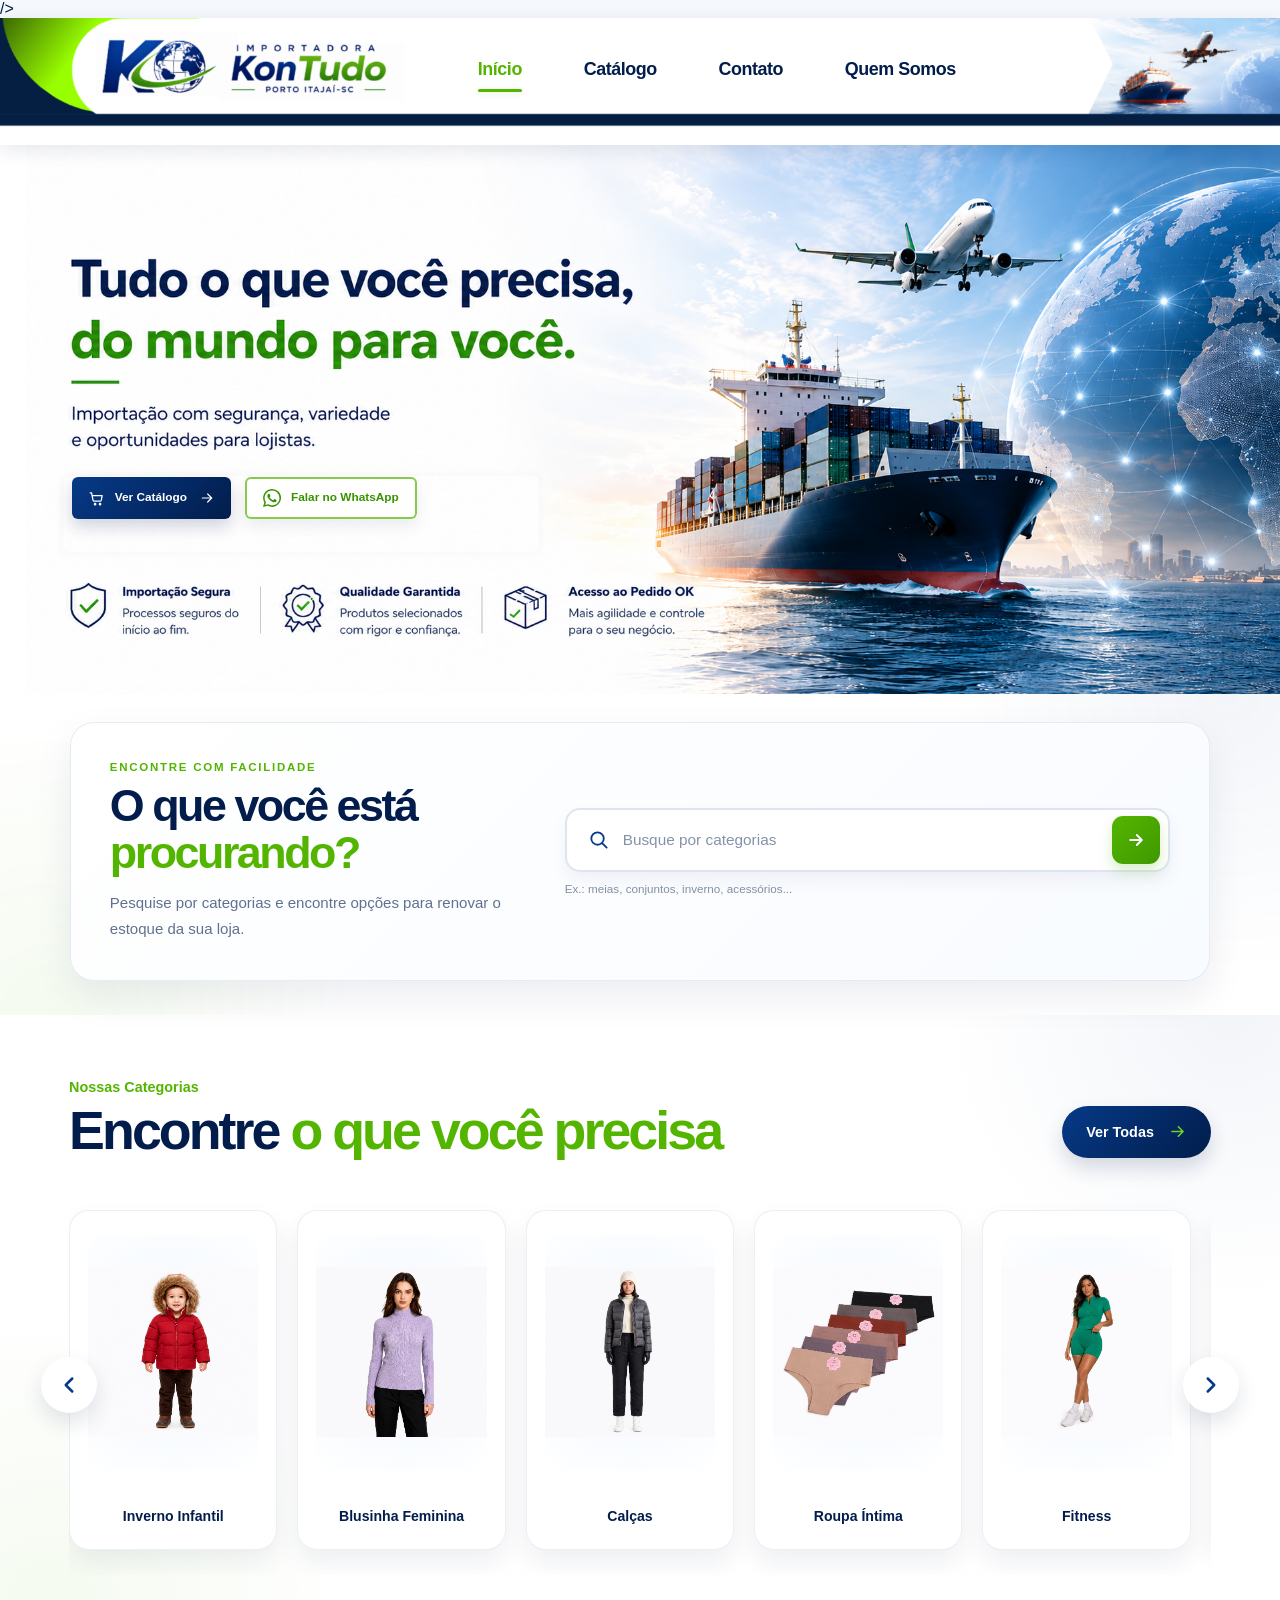
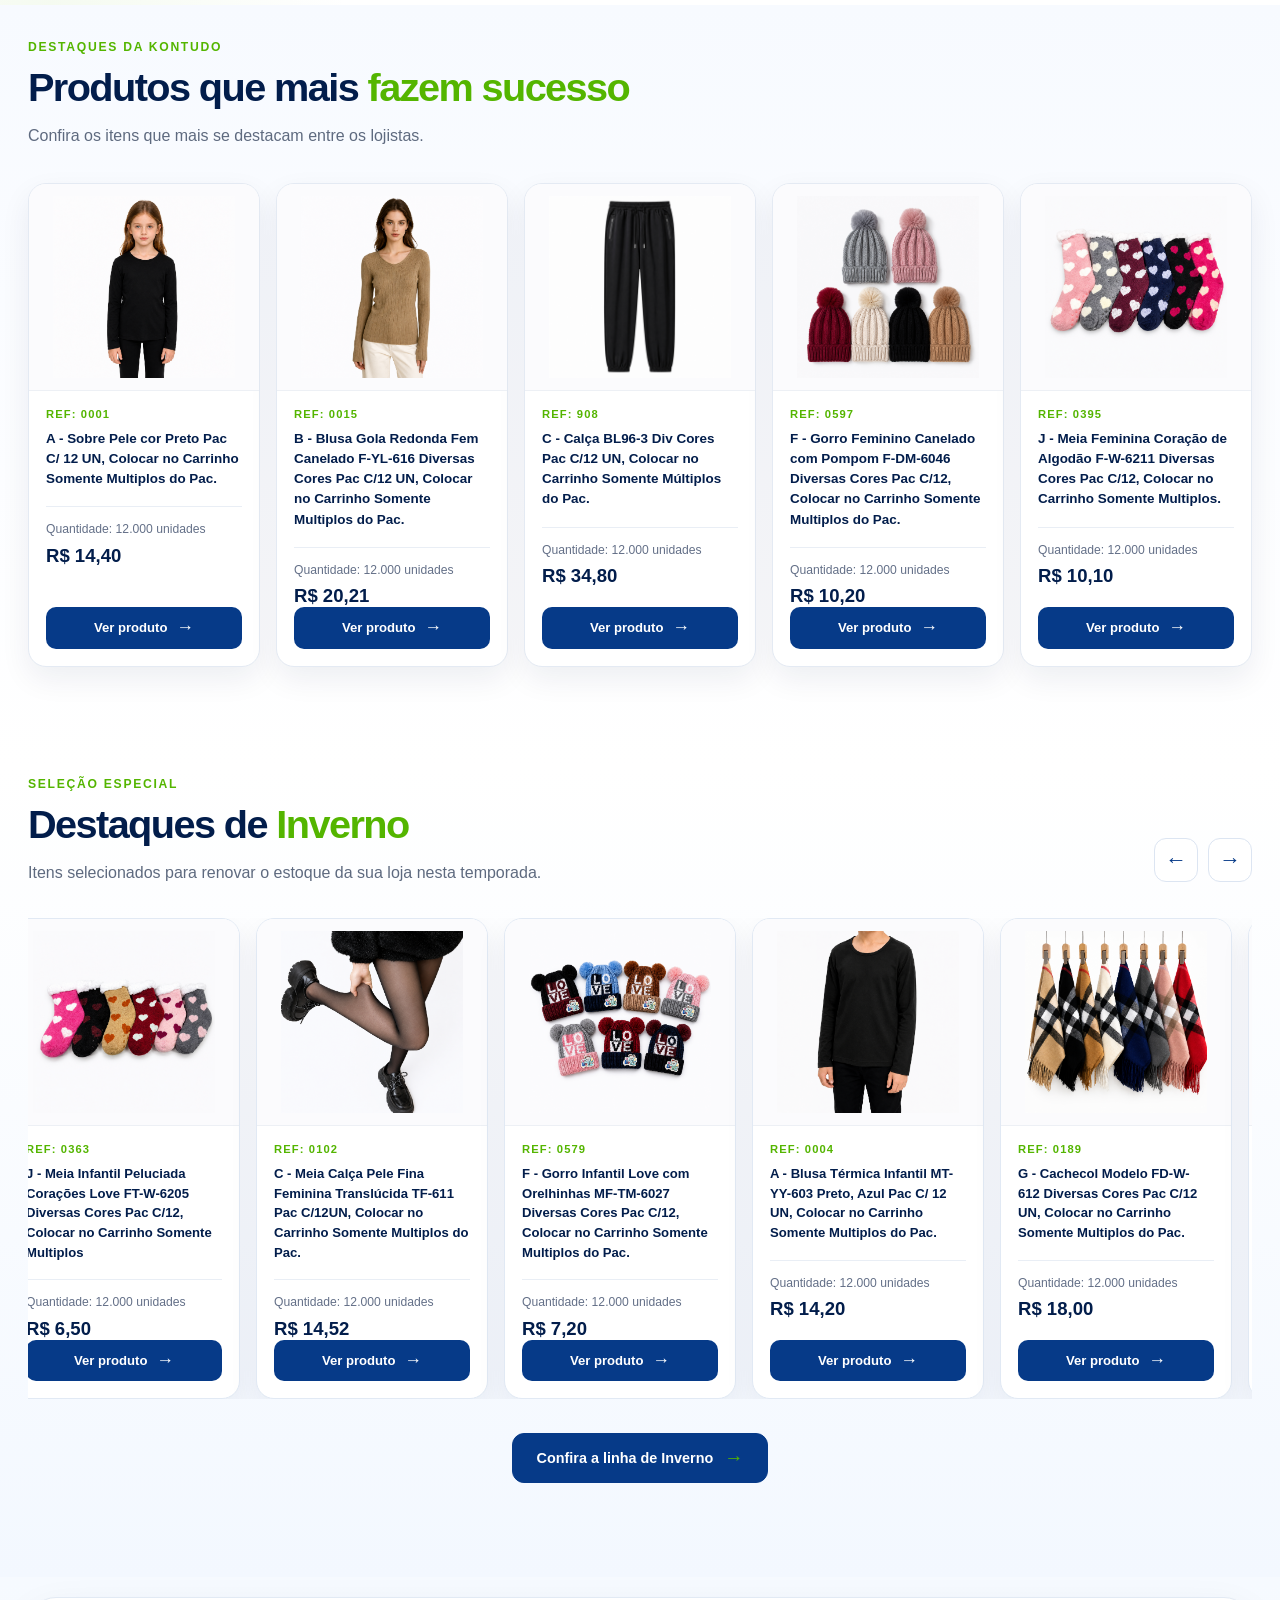
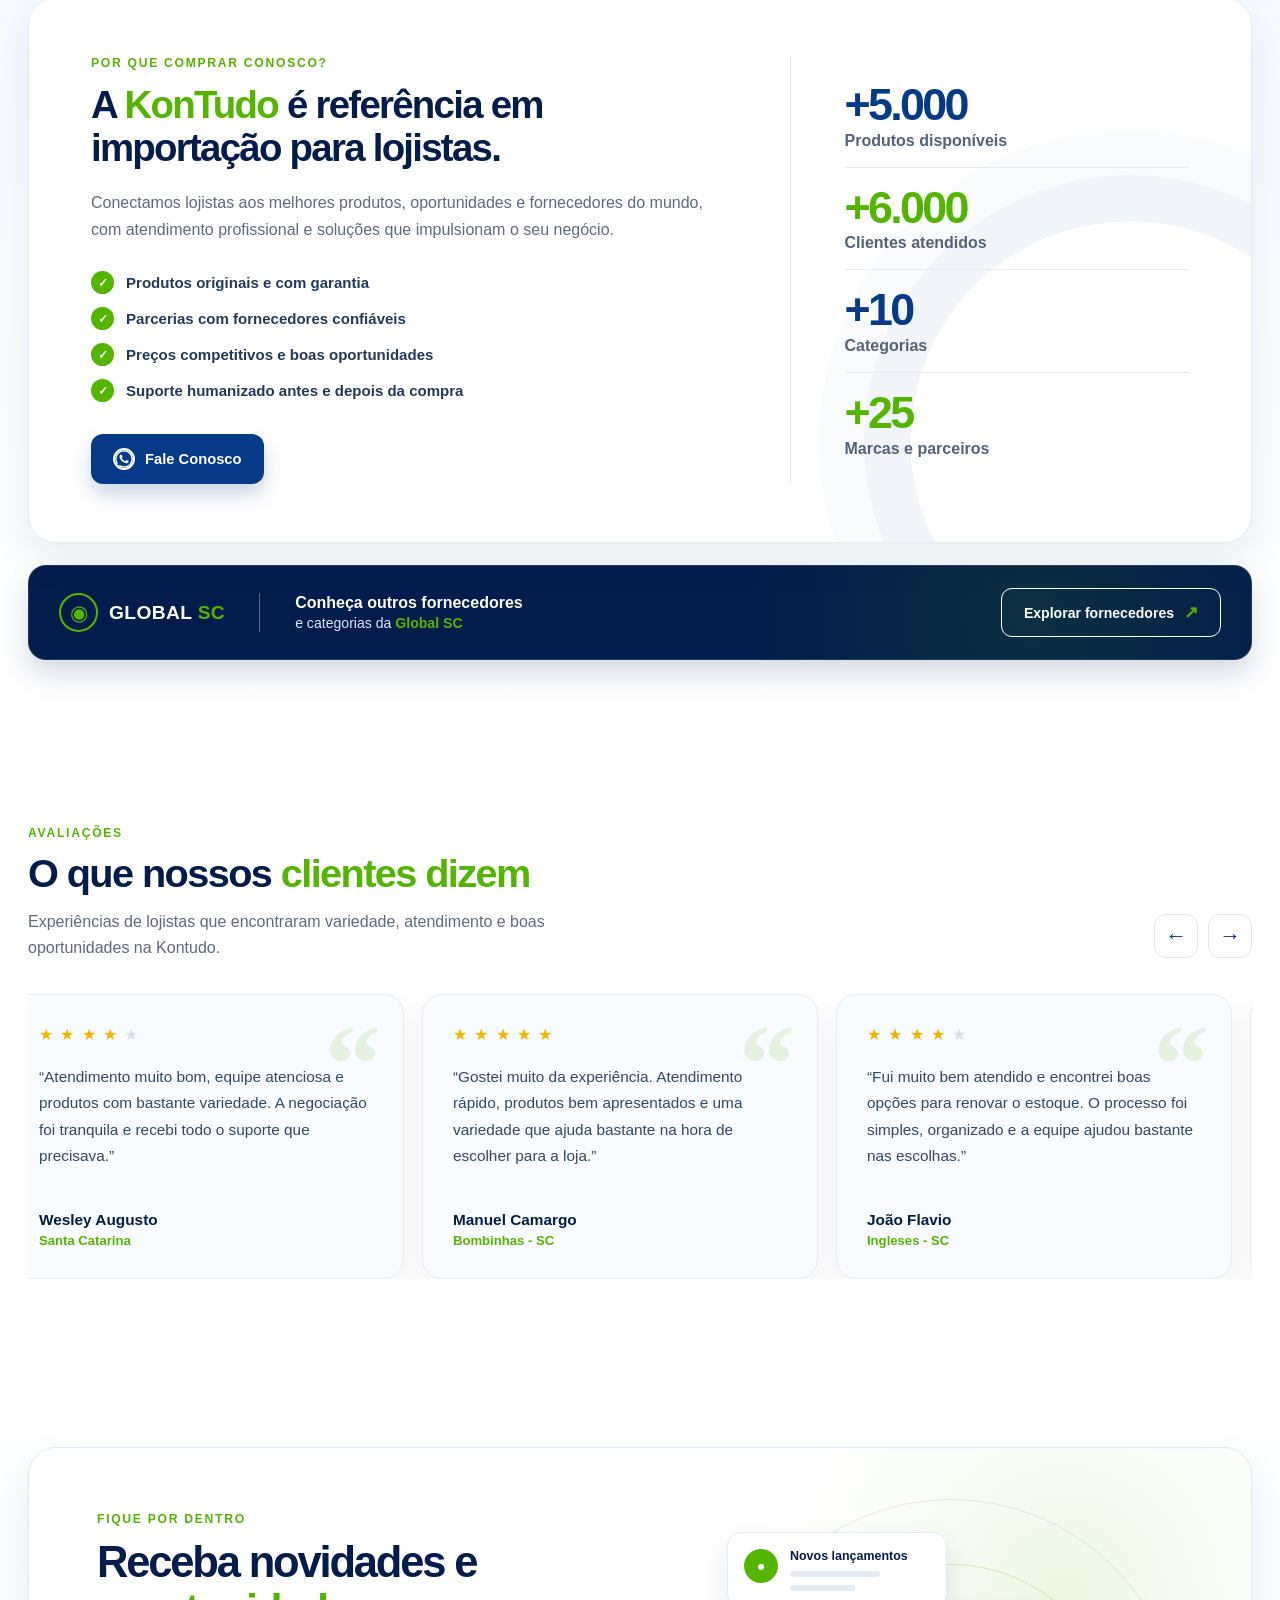
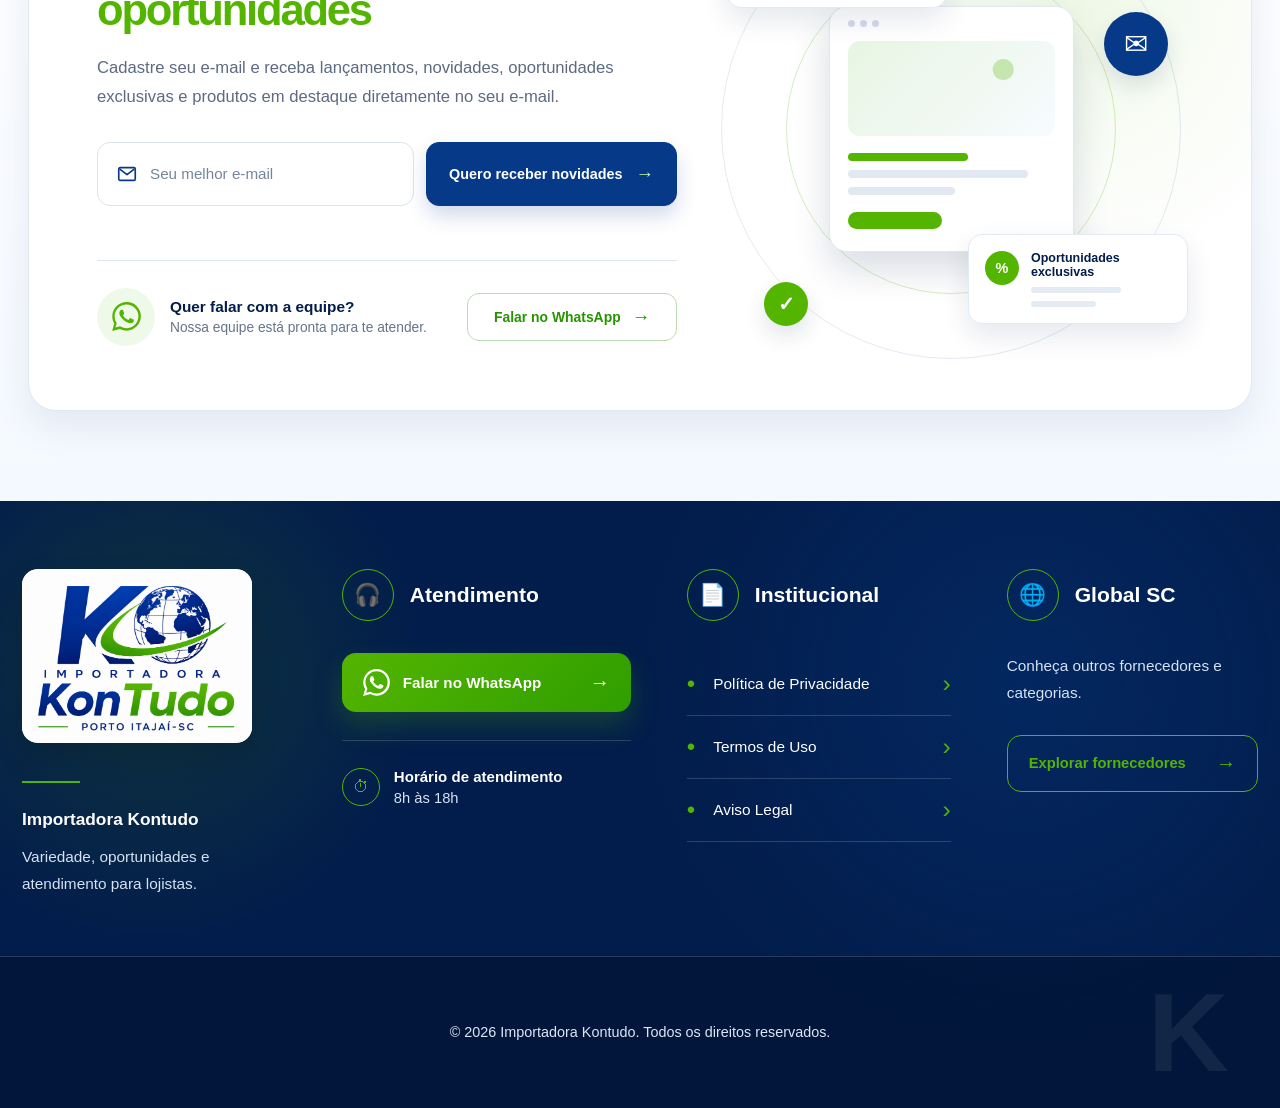
==== commit 91ed5a7f: "Atualiza preview do WhatsApp" ====
--- a/index.html
+++ b/index.html
@@ -5,6 +5,8 @@
   <meta name="viewport" content="width=device-width, initial-scale=1.0" />
 
   <title>Importadora Kontudo | Porto Itajaí - SC</title>
+
+
 
   <link rel="icon" type="image/png" href="logotipos/favicon.png" />
   <meta
@@ -20,8 +22,10 @@
 />
 <meta property="og:url" content="https://www.importadorakontudo.com.br/" />
 <meta
+  <meta
   property="og:image"
-  content="https://www.importadorakontudo.com.br/banners/banner-home-kontudo.png"
+  content="https://www.importadorakontudo.com.br/banners/preview-whatsapp.png" 
+  />
 />
 
 <meta name="twitter:card" content="summary_large_image" />
@@ -29,6 +33,12 @@
 <meta
   name="twitter:description"
   content="Importação com segurança, variedade e oportunidades para lojistas."
+
+/>
+
+<meta
+  name="twitter:image"
+  content="https://www.importadorakontudo.com.br/banners/preview-whatsapp.png"
 />
 
   <link rel="preconnect" href="https://fonts.googleapis.com" />
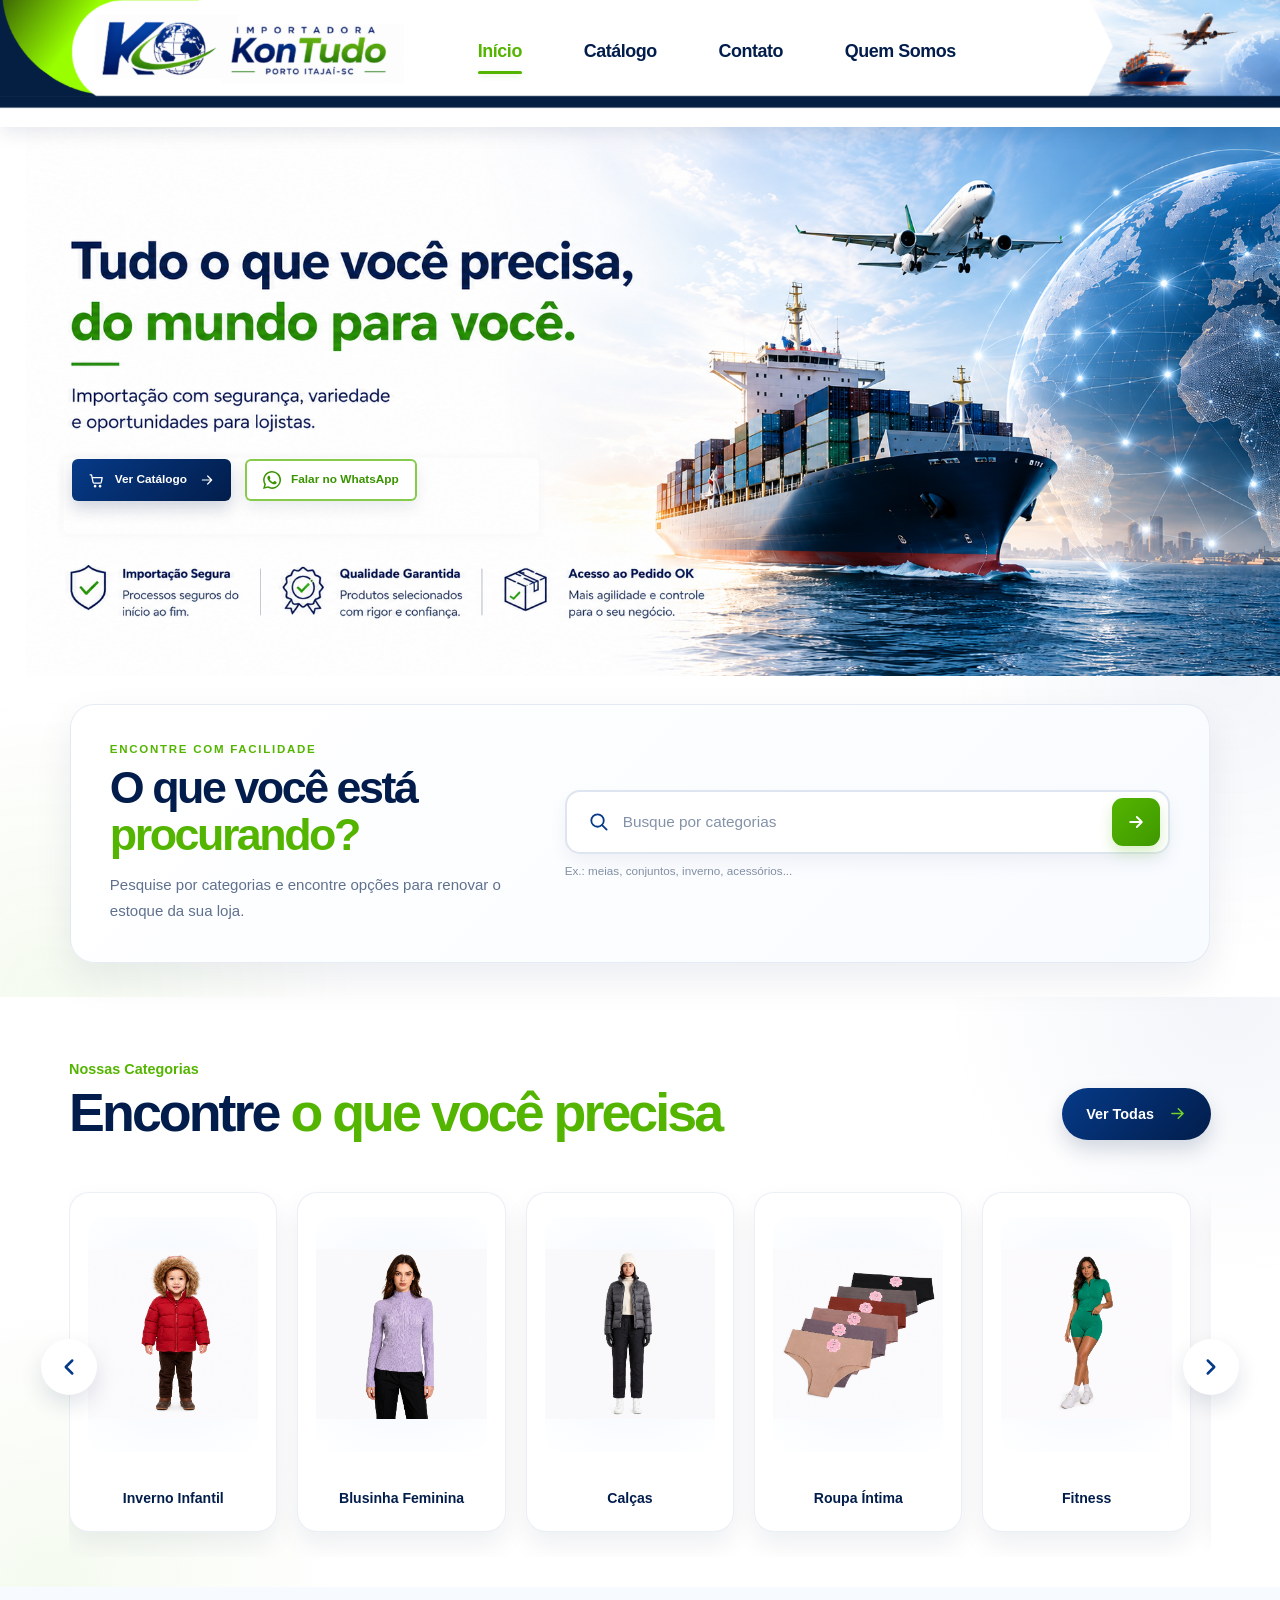
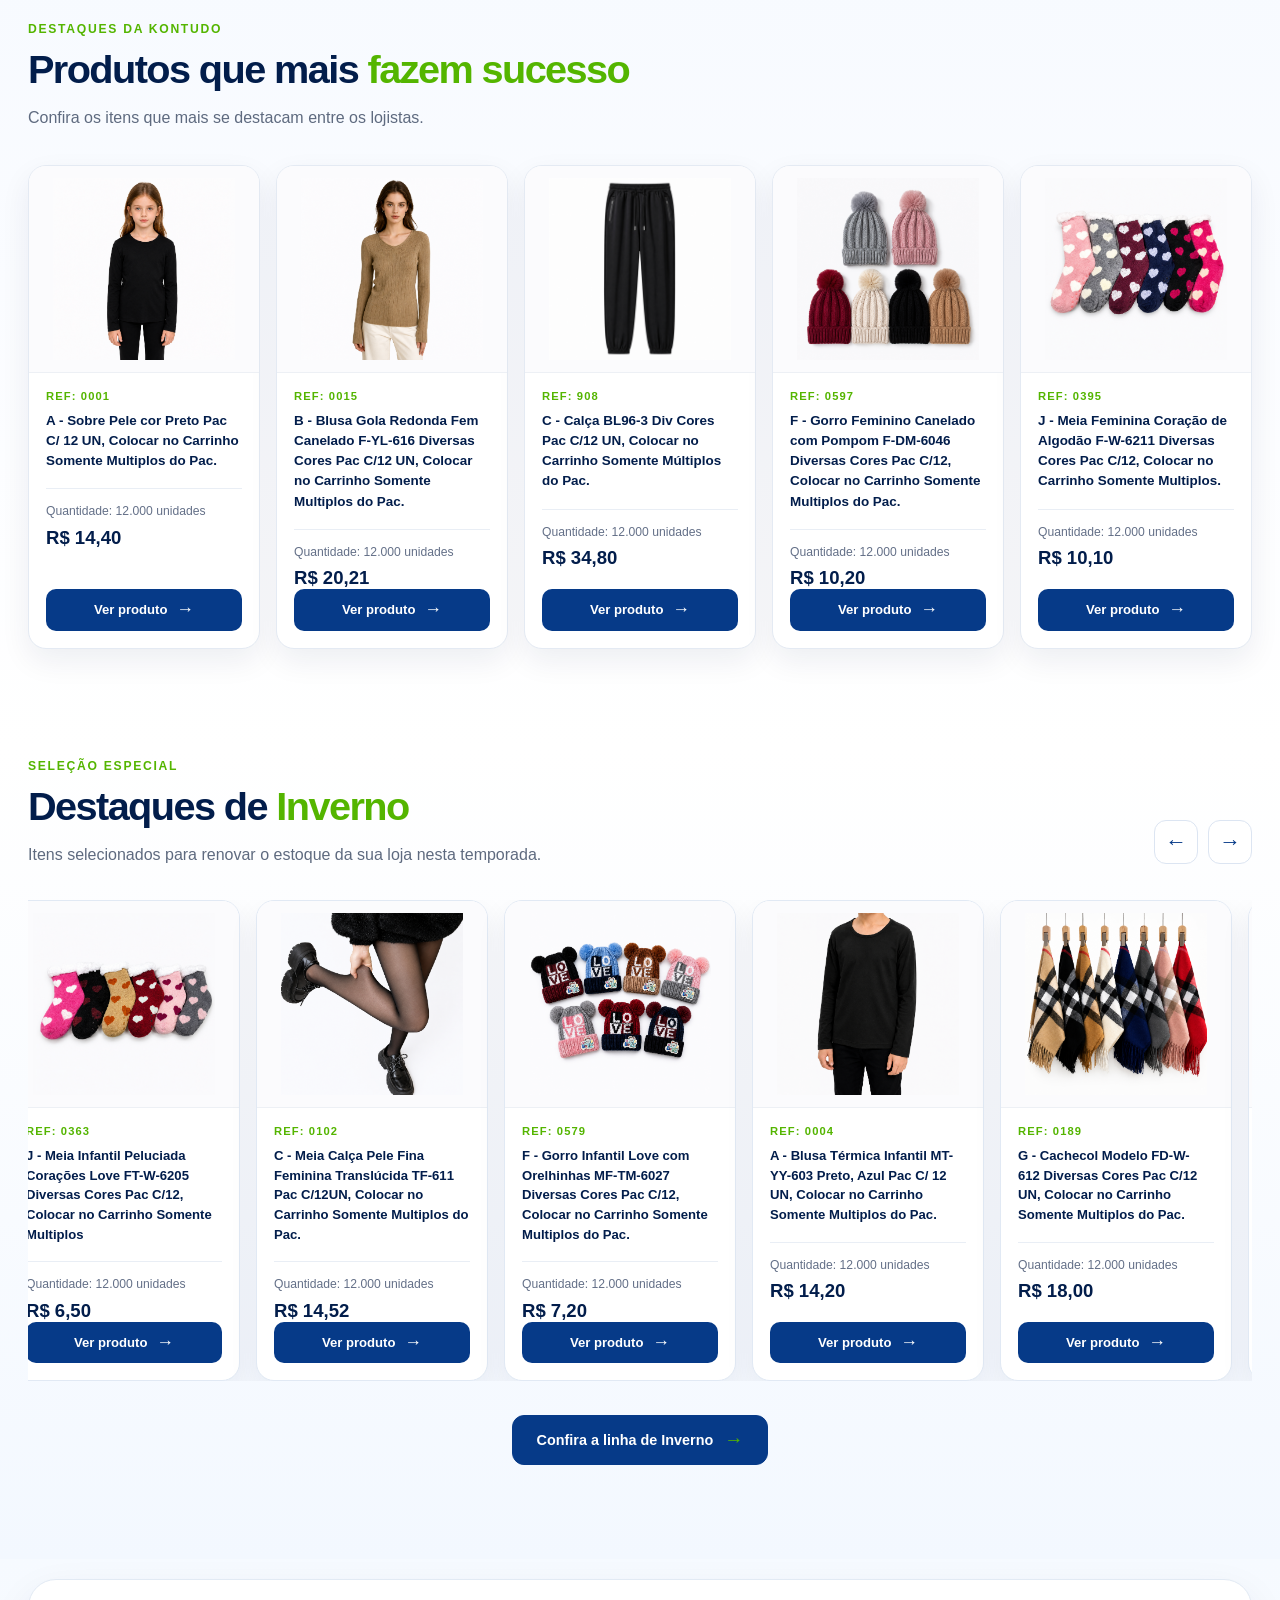
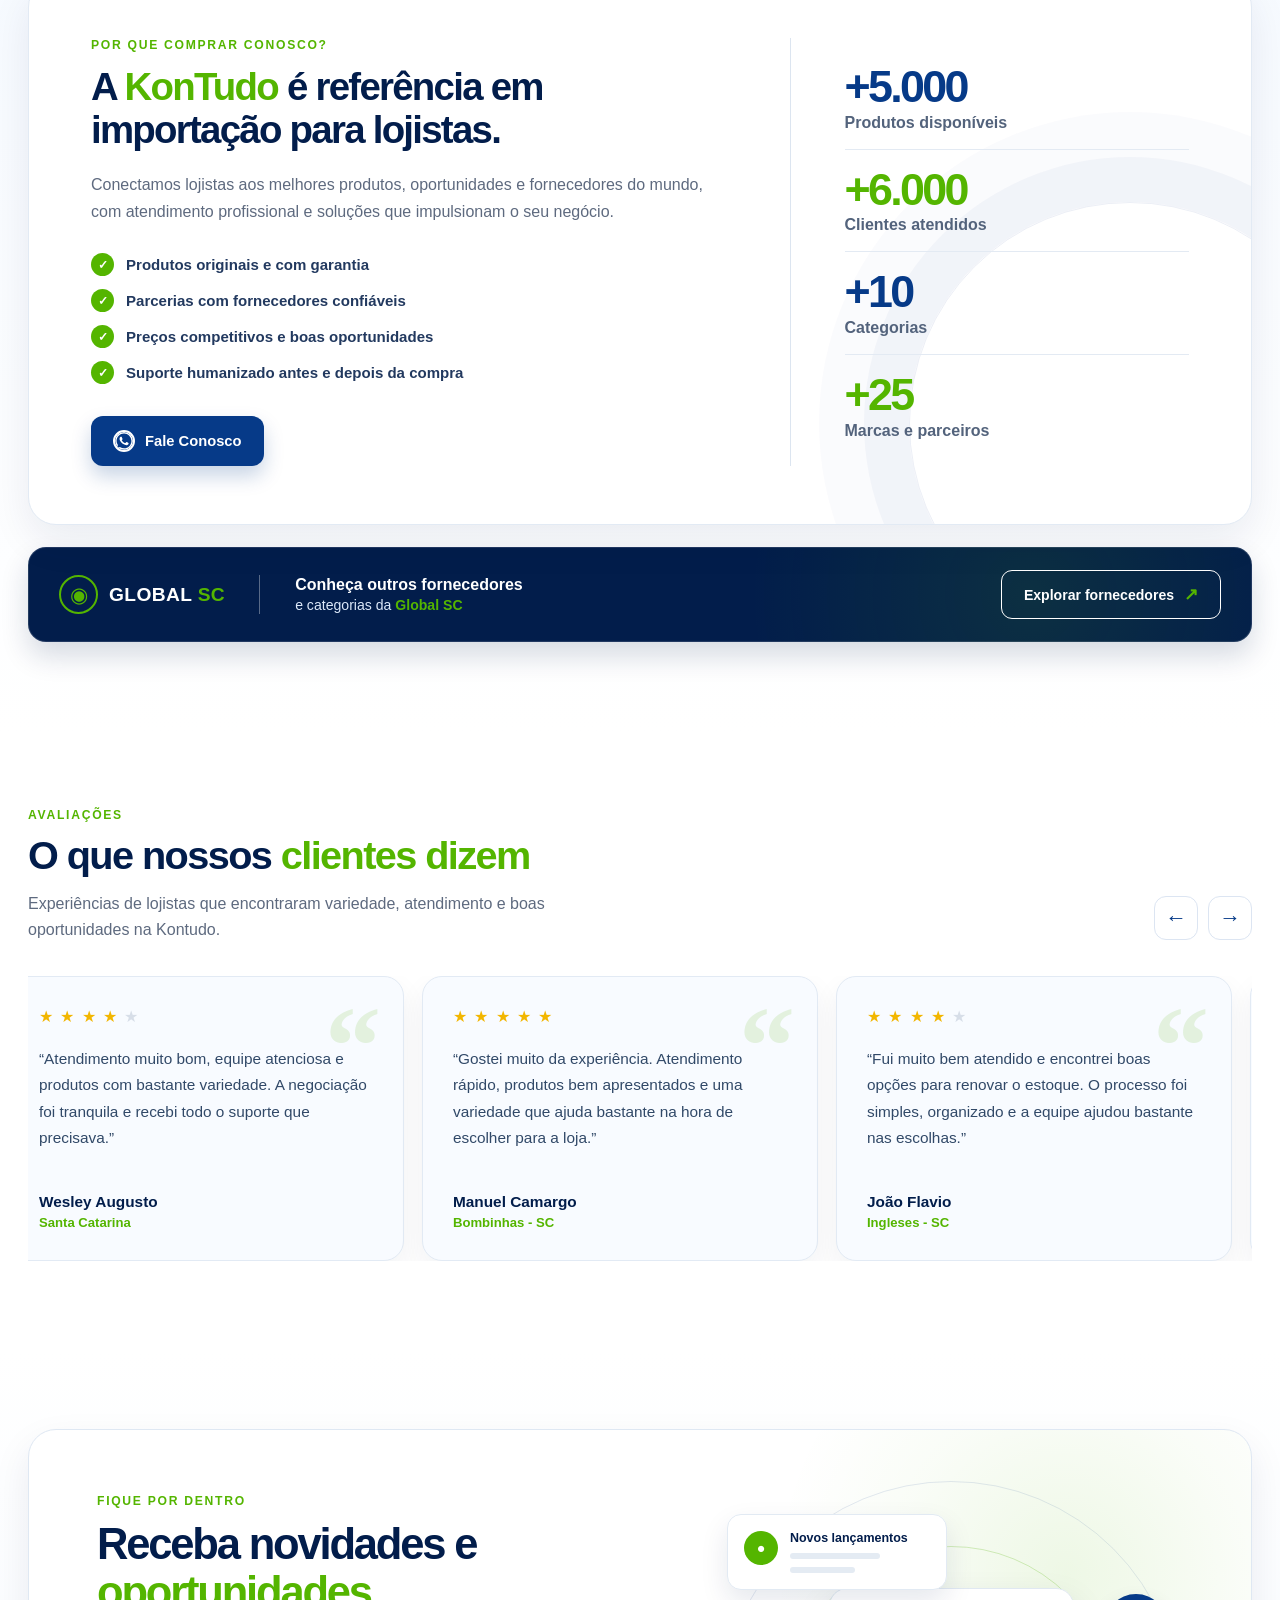
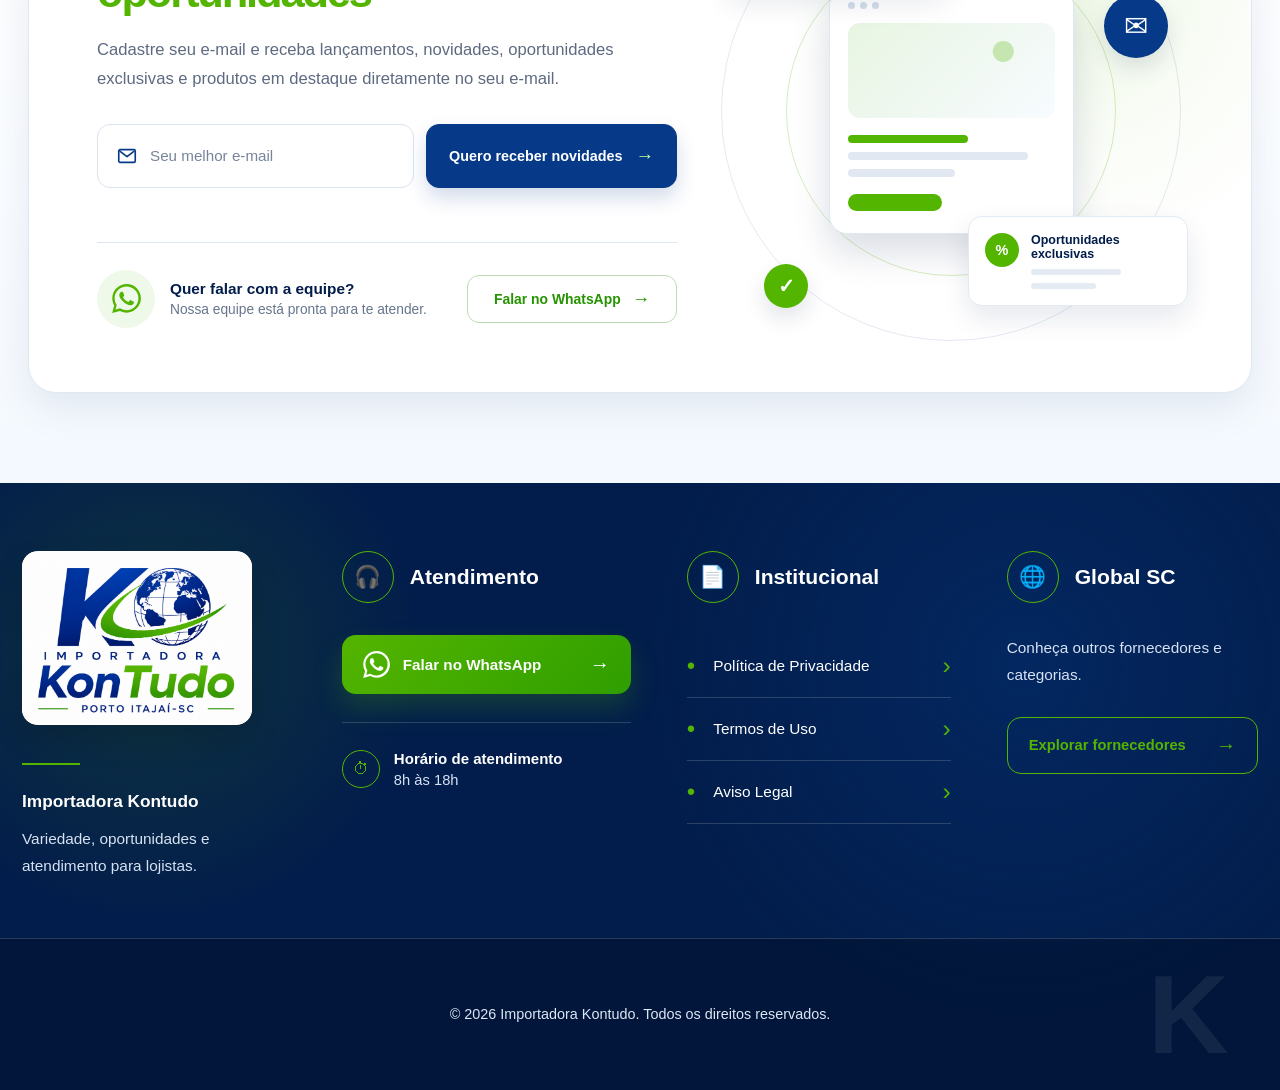
==== commit f41cfe26: "updateindex.html" ====
--- a/index.html
+++ b/index.html
@@ -22,10 +22,10 @@
 />
 <meta property="og:url" content="https://www.importadorakontudo.com.br/" />
 <meta
-  <meta
+  
   property="og:image"
   content="https://www.importadorakontudo.com.br/banners/preview-whatsapp.png" 
-  />
+  
 />
 
 <meta name="twitter:card" content="summary_large_image" />
